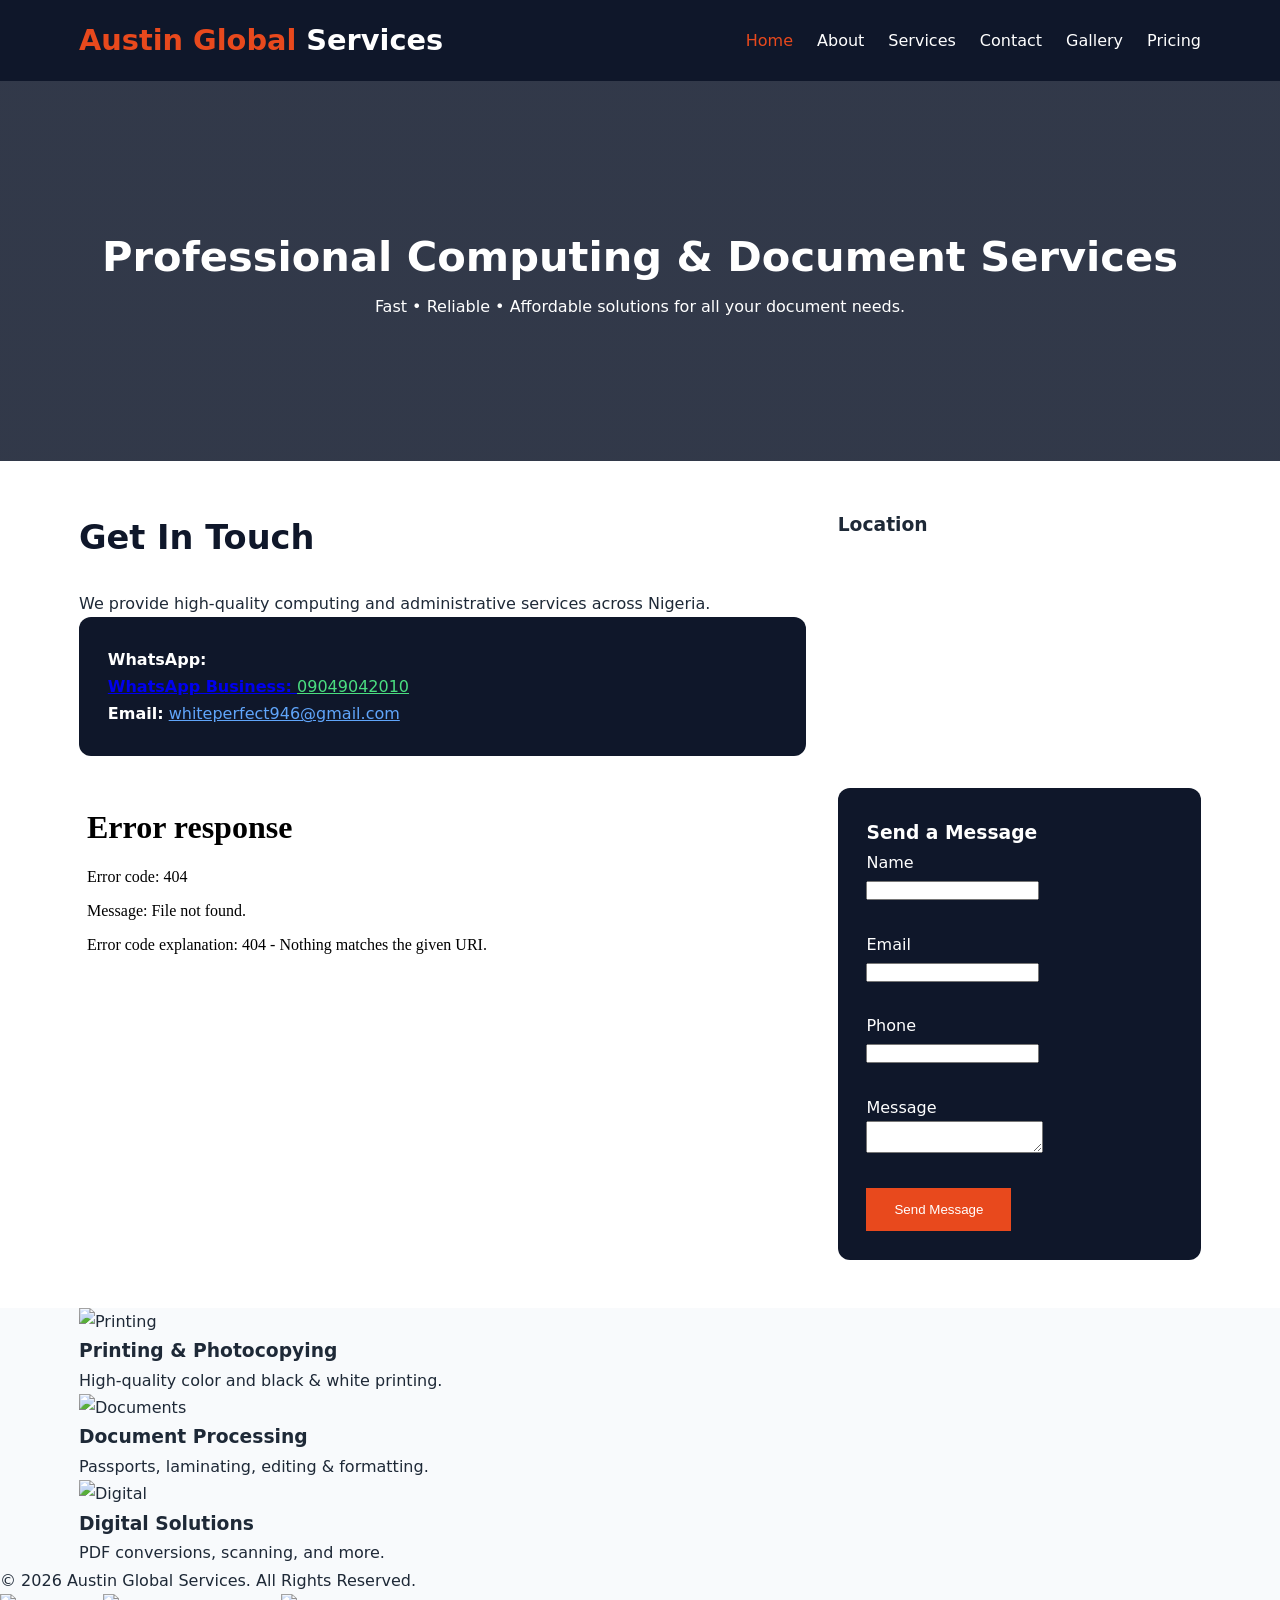
==== index.html @ f6e07473 "Update index.html" ====
<!DOCTYPE html>
<html lang="en">
<head>
  <meta charset="utf-8">
  <meta name="viewport" content="width=device-width, initial-scale=1.0">
<meta name="keywords" content="Printing, Photocopying, Computer Services, Typing, Lamination, Nigeria">
<link rel="icon" href="favicon.png">
<meta name="author" content="Austin Global Services">
  <meta name="description" content="Professional Computing and Document Services">
  <title>Austin Global Services | Welcome</title>
  <link rel="stylesheet" href="style.css">
</head>
<body>
  <header>
    <div class="container">
      <div id="branding">
        <h1><span class="highlight">Austin Global</span> Services</h1>
      </div>
      <nav>
        <ul>
          <li class="current"><a href="index.html">Home</a></li>
          <li><a href="about.html">About</a></li>
          <li><a href="services.html">Services</a></li>
<li><a href="contact.html">Contact</a></li>
<li><a href="gallery.html">Gallery</a></li>
<li><a href="pricing.html">Pricing</a></li>
        </ul>
      </nav>
    </div>
  </header>

  <section id="showcase">
    <div class="container">
      <h1>Professional Computing & Document Services</h1>
      <p>Fast • Reliable • Affordable solutions for all your document needs.</p>
    </div>
  </section>

  <section id="main">
    <div class="container">
      <article id="main-col">
        <h1 class="page-title">Get In Touch</h1>
        <p>We provide high-quality computing and administrative services across Nigeria.</p>

        <div class="dark">
          <p><strong>WhatsApp:</strong> <a href="https://wa.me/2349115643951" target="_blank" rel="noopener noreferrer"></p>
          <p><strong>WhatsApp Business:</strong> <a href="https://wa.me/2349049042010" style="color:#4ade80">09049042010</a></p>
          <p><strong>Email:</strong> <a href="mailto:whiteperfect946@gmail.com" style="color:#60a5fa">whiteperfect946@gmail.com</a></p>
        </div>
      </article>
<h3>Location</h3>

<iframe
src="YOUR_GOOGLE_MAPS_EMBED_LINK"
width="100%"
height="250"
style="border:0;"
loading="lazy"
allowfullscreen>
</iframe>

      <aside id="sidebar">
        <div class="dark">
          <h3>Send a Message</h3>
          <form id="contact-form">
    <label>Name</label><br>
    <input type="text" name="name" required><br><br>

    <label>Email</label><br>
    <input type="email" name="email" required><br><br>

    <label>Phone</label><br>
    <input type="tel" name="phone"><br><br>

    <label>Message</label><br>
    <textarea name="message" required></textarea><br><br>

    <button class="button_1" type="submit">Send Message</button>
</form>
        </div>
      </aside>
    </div>
  </section>

  <section id="boxes">
    <div class="container">
      <div class="box">
        <img src="https://picsum.photos/id/1015/600/400" alt="Printing">
        <h3>Printing & Photocopying</h3>
        <p>High-quality color and black & white printing.</p>
      </div>
      <div class="box">
        <img src="https://picsum.photos/id/201/600/400" alt="Documents">
        <h3>Document Processing</h3>
        <p>Passports, laminating, editing & formatting.</p>
      </div>
      <div class="box">
        <img src="https://picsum.photos/id/367/600/400" alt="Digital">
        <h3>Digital Solutions</h3>
        <p>PDF conversions, scanning, and more.</p>
      </div>
    </div>
  </section>

  <footer>
    <p>&copy; 2026 Austin Global Services. All Rights Reserved.</p>
  </footer>

  <div class="floating-social">
    <a href="https://wa.me/2349115643951" target="_blank" class="social-btn whatsapp" title="WhatsApp">
      <img src="https://upload.wikimedia.org/wikipedia/commons/6/6b/WhatsApp.svg" alt="WhatsApp">
    </a>
    <a href="https://wa.me/2349049042010" target="_blank" class="social-btn whatsapp" title="WhatsApp Business">
      <img src="https://upload.wikimedia.org/wikipedia/commons/6/6b/WhatsApp.svg" alt="WhatsApp Business">
    </a>
<img
src="https://picsum.photos/id/1015/600/400"
alt="Printing Services"
loading="lazy">
  </div>
<div class="floating-social">
    <!-- WhatsApp -->

    <!-- Facebook -->

    <!-- Instagram -->

    <!-- TikTok -->
</div>
  <script src="./js/script.js"></script>
</body>
</html>
---- style.css ----
:root {
  --primary: #1e40af;
  --accent: #e8491d;
  --dark: #0f172a;
  --light: #f8fafc;
}

* {
  margin: 0;
  padding: 0;
  box-sizing: border-box;
}

body {
  font-family: 'Segoe UI', system-ui, sans-serif;
  line-height: 1.7;
  color: #1e2937;
  background: var(--light);
}

.container {
  width: 90%;
  max-width: 1200px;
  margin: auto;
  padding: 0 15px;
}

/* Header */
header {
  background: var(--dark);
  color: #fff;
  padding: 1rem 0;
  position: sticky;
  top: 0;
  z-index: 100;
}

header .container {
  display: flex;
  justify-content: space-between;
  align-items: center;
  flex-wrap: wrap;
}

#branding h1 {
  font-size: 1.8rem;
}

.highlight { color: var(--accent); }

nav ul {
  display: flex;
  list-style: none;
  gap: 1.5rem;
  flex-wrap: wrap;
}

nav a {
  color: #fff;
  text-decoration: none;
  font-weight: 500;
}

nav a:hover,
nav .current a {
  color: var(--accent);
}

/* Showcase */
#showcase {
  min-height: 380px;
  background: linear-gradient(rgba(15,23,42,0.85), rgba(15,23,42,0.85)), 
              url('https://picsum.photos/id/1015/1920/1080') center/cover;
  color: #fff;
  display: flex;
  align-items: center;
  text-align: center;
  padding: 2rem 0;
}

#showcase h1 {
  font-size: 2.6rem;
}

/* Main Section */
#main {
  padding: 3rem 0;
  background: #fff;
}

#main .container {
  display: grid;
  grid-template-columns: 1fr;
  gap: 2rem;
}

@media (min-width: 768px) {
  #main .container {
    grid-template-columns: 2fr 1fr;
  }
}

.page-title {
  color: var(--dark);
  font-size: 2.1rem;
  margin-bottom: 1.5rem;
}

.dark {
  background: var(--dark);
  color: #fff;
  padding: 1.8rem;
  border-radius: 12px;
}

/* Service Grid */
.service-grid {
  display: grid;
  grid-template-columns: 1fr;
  gap: 1.5rem;
  margin-top: 2rem;
}

@media (min-width: 768px) {
  .service-grid {
    grid-template-columns: repeat(auto-fit, minmax(300px, 1fr));
  }
}

.service-card {
  background: white;
  border-radius: 12px;
  padding: 1.6rem;
  box-shadow: 0 5px 20px rgba(0,0,0,0.08);
  cursor: pointer;
  transition: all 0.3s;
}

.service-card:hover {
  transform: translateY(-8px);
  box-shadow: 0 15px 30px rgba(30,64,175,0.15);
}

/* Buttons */
.button_1 {
  background: var(--accent);
  color: #fff;
  padding: 14px 28px;
  border: none;
  border-radius
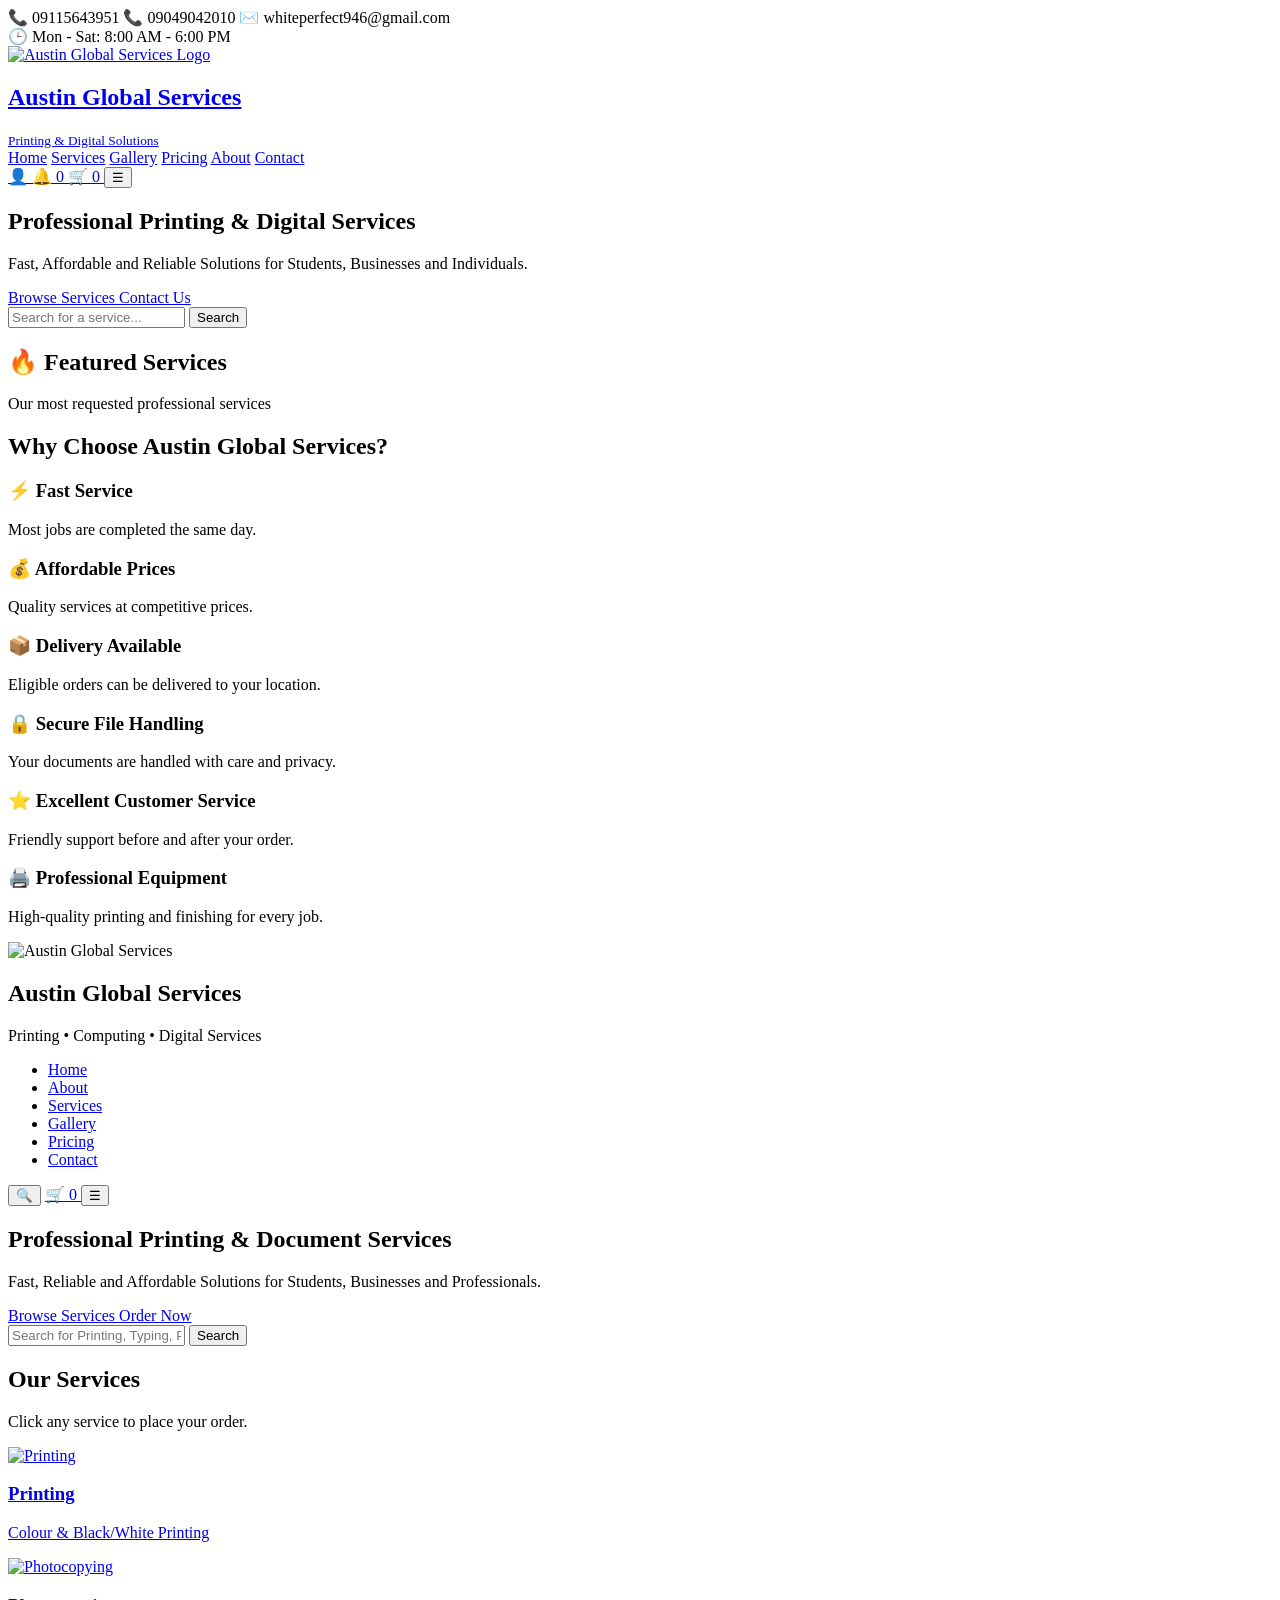
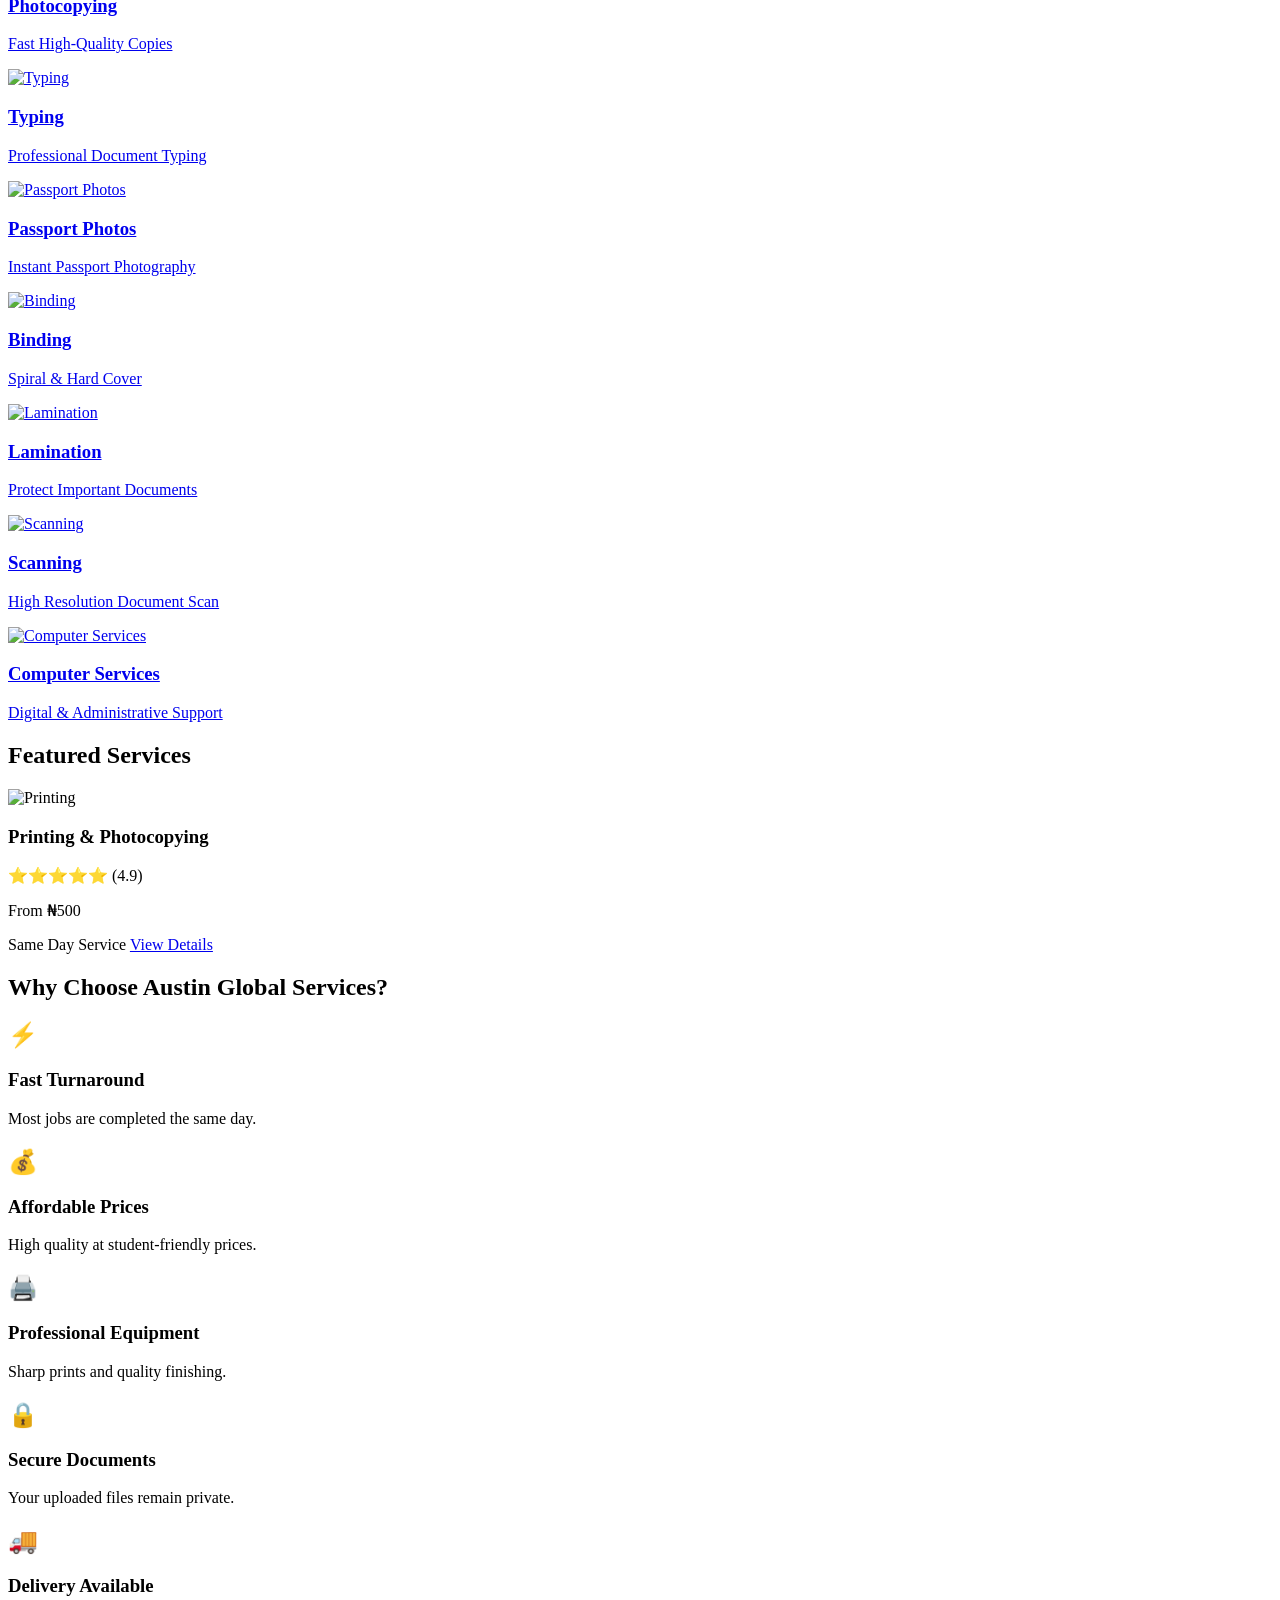
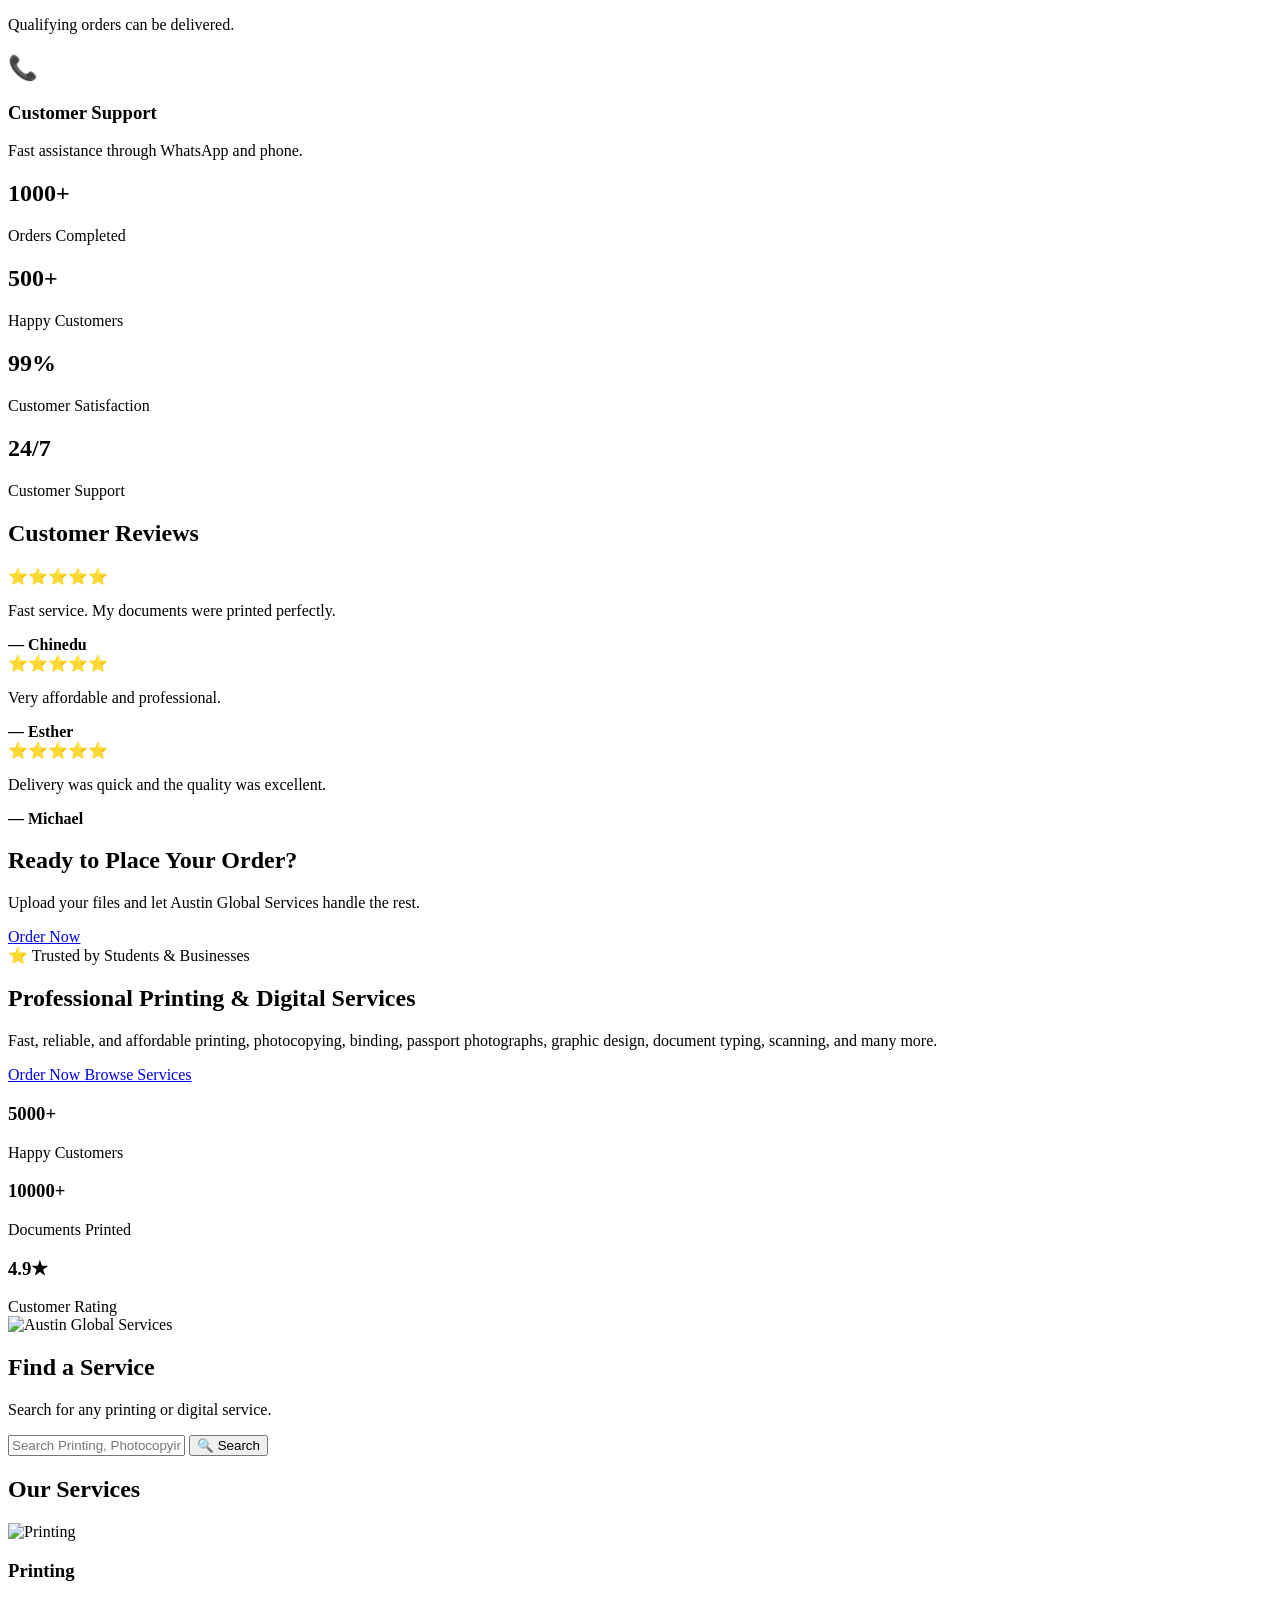
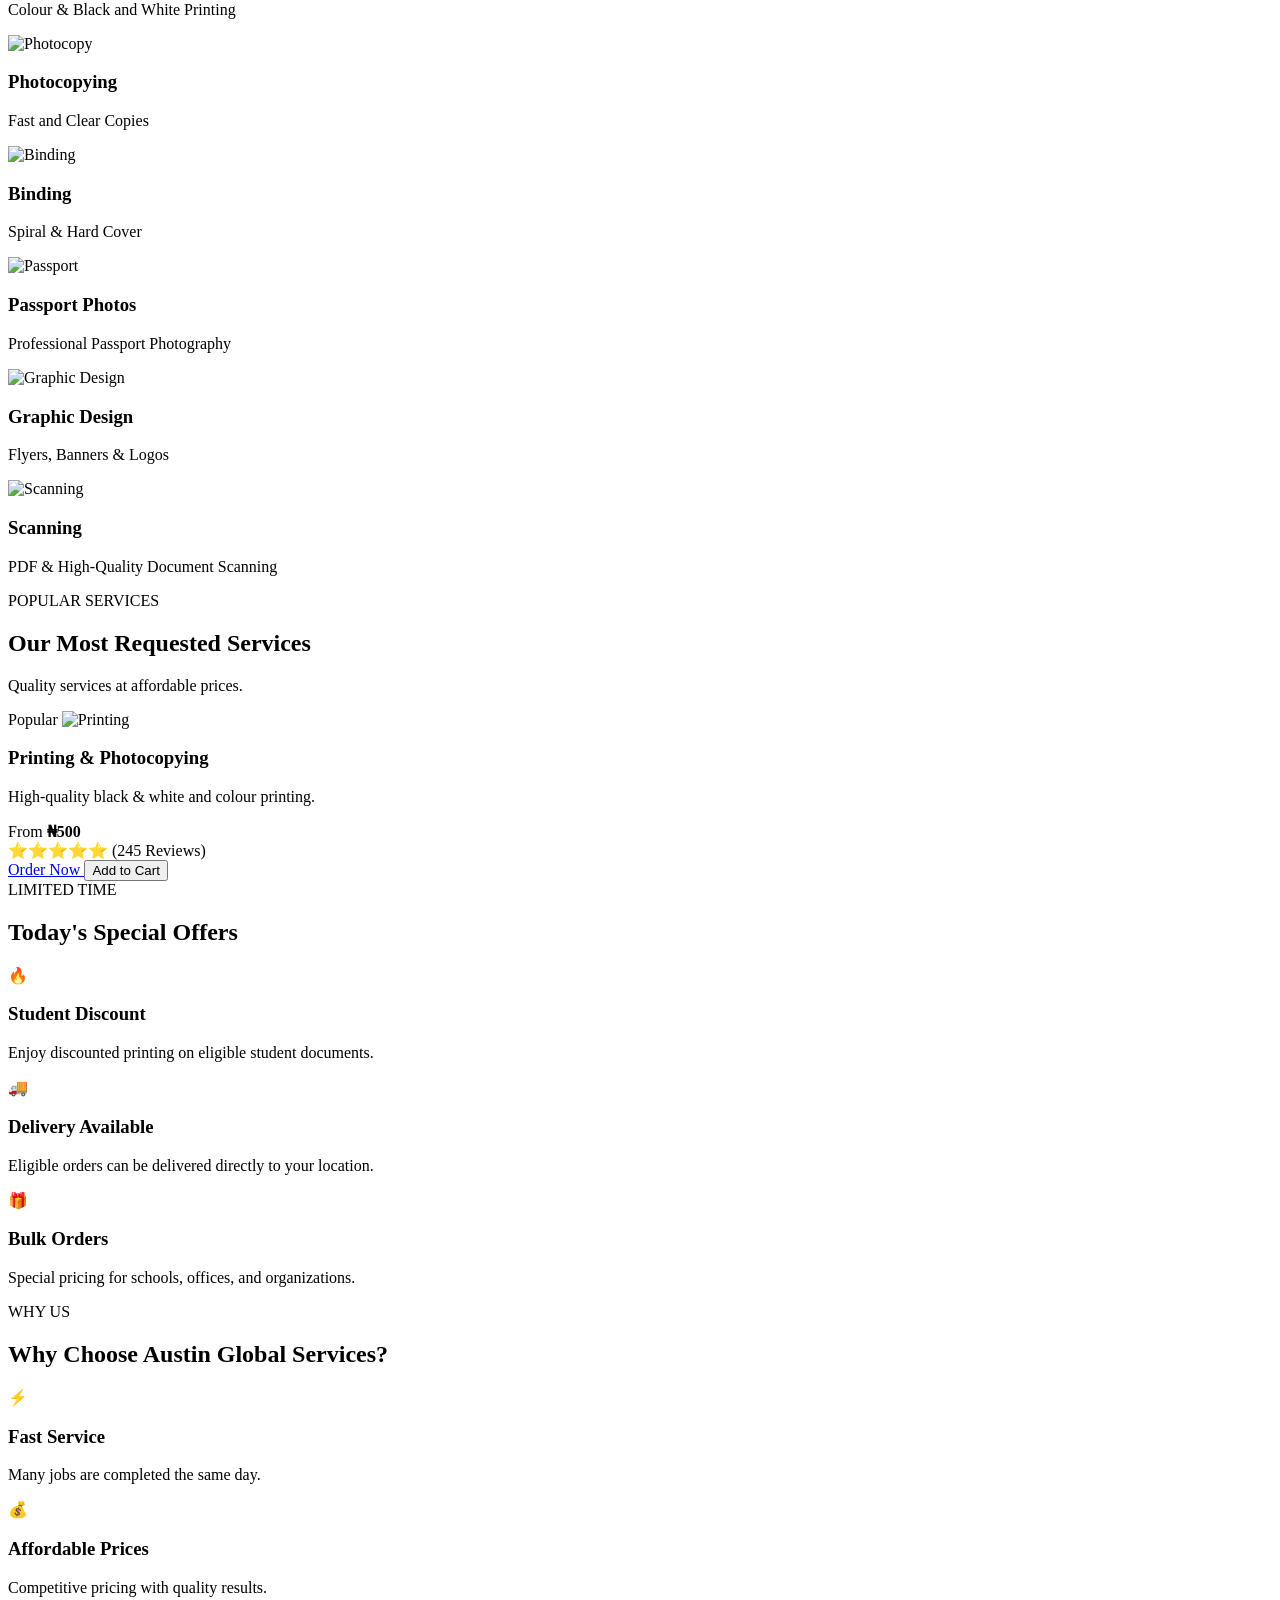
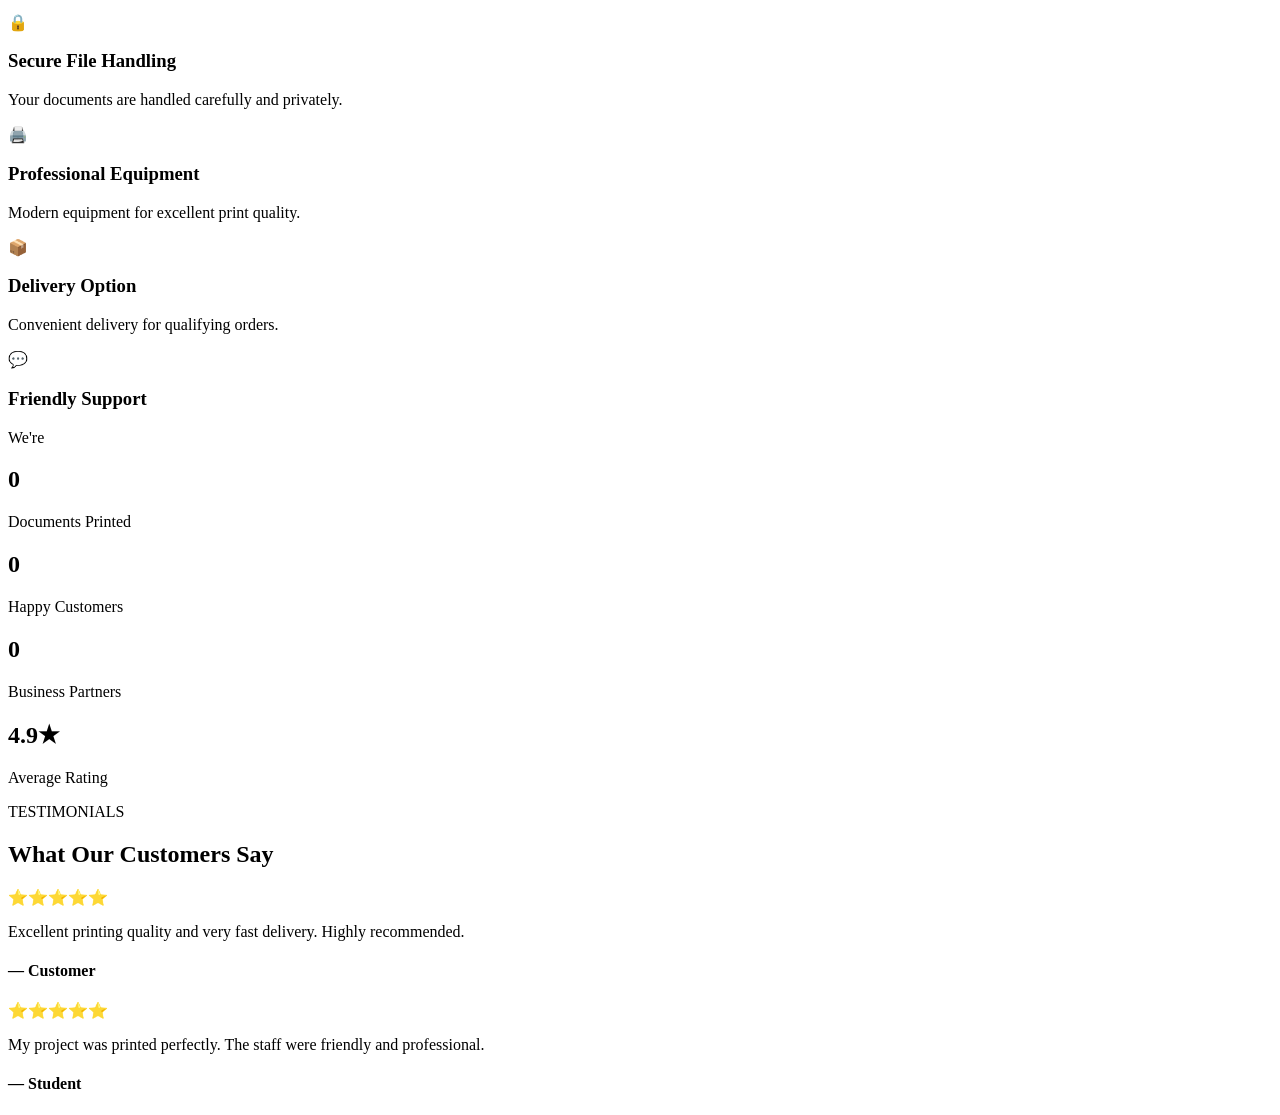
==== commit 4549b003: "Update index.html" ====
--- a/index.html
+++ b/index.html
@@ -1,132 +1,962 @@
 <!DOCTYPE html>
 <html lang="en">
 <head>
-  <meta charset="utf-8">
-  <meta name="viewport" content="width=device-width, initial-scale=1.0">
-<meta name="keywords" content="Printing, Photocopying, Computer Services, Typing, Lamination, Nigeria">
-<link rel="icon" href="favicon.png">
-<meta name="author" content="Austin Global Services">
-  <meta name="description" content="Professional Computing and Document Services">
-  <title>Austin Global Services | Welcome</title>
-  <link rel="stylesheet" href="style.css">
+    <meta charset="UTF-8">
+    <meta name="viewport" content="width=device-width, initial-scale=1.0">
+    <title>Austin Global Services</title>
+
+    <meta name="description"
+          content="Professional Printing, Photocopying, Typing, Passport Photos, Graphic Design and Digital Services.">
+
+    <link rel="stylesheet" href="css/style.css">
+    <link rel="stylesheet" href="css/home.css">
+    <link rel="stylesheet" href="css/responsive.css">
+
+    <link rel="icon" href="images/logo.png">
 </head>
 <body>
-  <header>
-    <div class="container">
-      <div id="branding">
-        <h1><span class="highlight">Austin Global</span> Services</h1>
-      </div>
-      <nav>
-        <ul>
-          <li class="current"><a href="index.html">Home</a></li>
-          <li><a href="about.html">About</a></li>
-          <li><a href="services.html">Services</a></li>
+    <!-- ================= TOP BAR ================= -->
+<div class="top-bar">
+    <div class="container">
+
+        <div class="top-left">
+            <span>📞 09115643951</span>
+            <span>📞 09049042010</span>
+            <span>✉️ whiteperfect946@gmail.com</span>
+        </div>
+
+        <div class="top-right">
+            <span>🕒 Mon - Sat: 8:00 AM - 6:00 PM</span>
+        </div>
+
+    </div>
+</div>
+<!-- ================= HEADER ================= -->
+<header class="header">
+
+    <div class="container">
+
+        <!-- Logo -->
+        <a href="index.html" class="logo">
+            <img src="images/logo.png" alt="Austin Global Services Logo">
+            <div class="logo-text">
+                <h2>Austin Global Services</h2>
+                <small>Printing & Digital Solutions</small>
+            </div>
+        </a>
+
+        <!-- Navigation -->
+        <nav class="navbar" id="navbar">
+
+            <a href="index.html" class="active">Home</a>
+
+            <a href="services.html">Services</a>
+
+            <a href="gallery.html">Gallery</a>
+
+            <a href="pricing.html">Pricing</a>
+
+            <a href="about.html">About</a>
+
+            <a href="contact.html">Contact</a>
+
+        </nav>
+
+        <!-- Right Icons -->
+        <div class="nav-icons">
+
+            <a href="login.html" title="Login">
+                👤
+            </a>
+
+            <a href="notifications.html" title="Notifications">
+                🔔
+                <span class="badge">0</span>
+            </a>
+
+            <a href="cart.html" title="Shopping Cart">
+                🛒
+                <span class="badge" id="cartCount">0</span>
+            </a>
+
+            <!-- Mobile Menu -->
+            <button class="menu-btn" id="menuBtn">
+                ☰
+            </button>
+
+        </div>
+
+    </div>
+
+</header>
+<section class="hero">
+
+<div class="hero-content">
+
+<h1>
+
+Professional Printing & Digital Services
+
+</h1>
+
+<p>
+
+Fast, Affordable and Reliable Solutions for Students, Businesses and Individuals.
+
+</p>
+
+<div class="hero-buttons">
+
+<a href="services.html" class="btn-primary">
+
+Browse Services
+
+</a>
+
+<a href="contact.html" class="btn-secondary">
+
+Contact Us
+
+</a>
+
+</div>
+
+</div>
+
+</section>
+<section class="home-search">
+
+<input
+type="text"
+id="homeSearch"
+placeholder="Search for a service...">
+
+<button>
+
+Search
+
+</button>
+
+</section>
+<section class="featured-services">
+
+<div class="container">
+
+<h2>🔥 Featured Services</h2>
+
+<p>
+Our most requested professional services
+</p>
+
+<div id="featuredServices" class="featured-grid">
+
+<!-- JavaScript will load service cards here -->
+
+</div>
+
+</div>
+
+</section>
+<section class="why-us">
+
+<div class="container">
+
+<h2>Why Choose Austin Global Services?</h2>
+
+<div class="why-grid">
+
+<div class="why-card">
+<h3>⚡ Fast Service</h3>
+<p>Most jobs are completed the same day.</p>
+</div>
+
+<div class="why-card">
+<h3>💰 Affordable Prices</h3>
+<p>Quality services at competitive prices.</p>
+</div>
+
+<div class="why-card">
+<h3>📦 Delivery Available</h3>
+<p>Eligible orders can be delivered to your location.</p>
+</div>
+
+<div class="why-card">
+<h3>🔒 Secure File Handling</h3>
+<p>Your documents are handled with care and privacy.</p>
+</div>
+
+<div class="why-card">
+<h3>⭐ Excellent Customer Service</h3>
+<p>Friendly support before and after your order.</p>
+</div>
+
+<div class="why-card">
+<h3>🖨️ Professional Equipment</h3>
+<p>High-quality printing and finishing for every job.</p>
+</div>
+
+</div>
+
+</div>
+
+</section>
+<div class="container header-container">
+
+<div class="logo">
+
+<img src="images/logo/logo.png" alt="Austin Global Services">
+
+<div>
+
+<h2>Austin Global Services</h2>
+
+<p>Printing • Computing • Digital Services</p>
+
+</div>
+
+</div>
+
+<nav id="navbar">
+
+<ul>
+
+<li><a href="index.html" class="active">Home</a></li>
+
+<li><a href="about.html">About</a></li>
+
+<li><a href="services.html">Services</a></li>
+
+<li><a href="gallery.html">Gallery</a></li>
+
+<li><a href="pricing.html">Pricing</a></li>
+
 <li><a href="contact.html">Contact</a></li>
-<li><a href="gallery.html">Gallery</a></li>
-<li><a href="pricing.html">Pricing</a></li>
-        </ul>
-      </nav>
+
+</ul>
+
+</nav>
+
+<div class="header-icons">
+
+<button class="search-btn">
+
+🔍
+
+</button>
+
+<a href="cart.html" class="cart-btn">
+
+🛒
+
+<span id="cartCount">0</span>
+
+</a>
+
+<button id="menuBtn">
+
+☰
+
+</button>
+
+</div>
+
+</div>
+
+</header>
+
+<!-- HERO -->
+
+<section class="hero">
+
+<div class="hero-overlay"></div>
+
+<div class="container hero-content">
+
+<h1>
+
+Professional Printing & Document Services
+
+</h1>
+
+<p>
+
+Fast, Reliable and Affordable Solutions for Students,
+
+Businesses and Professionals.
+
+</p>
+
+<div class="hero-buttons">
+
+<a href="services.html" class="btn-primary">
+
+Browse Services
+
+</a>
+
+<a href="contact.html" class="btn-secondary">
+
+Order Now
+
+</a>
+
+</div>
+
+<div class="search-box">
+
+<input
+
+type="text"
+
+placeholder="Search for Printing, Typing, Passport..."
+
+id="serviceSearch">
+
+<button>
+
+Search
+
+</button>
+
+</div>
+
+</div>
+
+</section>
+<section class="categories">
+
+    <div class="container">
+
+        <h2 class="section-title">Our Services</h2>
+
+        <p class="section-subtitle">
+            Click any service to place your order.
+        </p>
+
+        <div class="category-grid">
+
+            <a href="services.html#printing" class="category-card">
+                <img src="images/services/printing.jpg" alt="Printing">
+                <h3>Printing</h3>
+                <p>Colour & Black/White Printing</p>
+            </a>
+
+            <a href="services.html#photocopy" class="category-card">
+                <img src="images/services/photocopy.jpg" alt="Photocopying">
+                <h3>Photocopying</h3>
+                <p>Fast High-Quality Copies</p>
+            </a>
+
+            <a href="services.html#typing" class="category-card">
+                <img src="images/services/typing.jpg" alt="Typing">
+                <h3>Typing</h3>
+                <p>Professional Document Typing</p>
+            </a>
+
+            <a href="services.html#passport" class="category-card">
+                <img src="images/services/passport.jpg" alt="Passport Photos">
+                <h3>Passport Photos</h3>
+                <p>Instant Passport Photography</p>
+            </a>
+
+            <a href="services.html#binding" class="category-card">
+                <img src="images/services/binding.jpg" alt="Binding">
+                <h3>Binding</h3>
+                <p>Spiral & Hard Cover</p>
+            </a>
+
+            <a href="services.html#lamination" class="category-card">
+                <img src="images/services/lamination.jpg" alt="Lamination">
+                <h3>Lamination</h3>
+                <p>Protect Important Documents</p>
+            </a>
+
+            <a href="services.html#scanning" class="category-card">
+                <img src="images/services/scanning.jpg" alt="Scanning">
+                <h3>Scanning</h3>
+                <p>High Resolution Document Scan</p>
+            </a>
+
+            <a href="services.html#computer" class="category-card">
+                <img src="images/services/computer.jpg" alt="Computer Services">
+                <h3>Computer Services</h3>
+                <p>Digital & Administrative Support</p>
+            </a>
+
+        </div>
+
     </div>
+
+</section>
+<section class="featured-services">
+
+    <div class="container">
+
+        <h2 class="section-title">
+            Featured Services
+        </h2>
+
+        <div class="featured-grid">
+
+            <div class="featured-card">
+
+                <img src="images/services/printing.jpg" alt="Printing">
+
+                <div class="featured-info">
+
+                    <h3>Printing & Photocopying</h3>
+
+                    <div class="rating">
+                        ⭐⭐⭐⭐⭐ (4.9)
+                    </div>
+
+                    <p class="price">
+                        From ₦500
+                    </p>
+
+                    <span class="badge">
+                        Same Day Service
+                    </span>
+
+                    <a href="services.html"
+                       class="view-btn">
+                       View Details
+                    </a>
+
+                </div>
+
+            </div>
+
+        </div>
+
+    </div>
+
+</section>
+<section class="why-us">
+
+<div class="container">
+
+<h2 class="section-title">Why Choose Austin Global Services?</h2>
+
+<div class="why-grid">
+
+<div class="why-card">
+<h1>⚡</h1>
+<h3>Fast Turnaround</h3>
+<p>Most jobs are completed the same day.</p>
+</div>
+
+<div class="why-card">
+<h1>💰</h1>
+<h3>Affordable Prices</h3>
+<p>High quality at student-friendly prices.</p>
+</div>
+
+<div class="why-card">
+<h1>🖨️</h1>
+<h3>Professional Equipment</h3>
+<p>Sharp prints and quality finishing.</p>
+</div>
+
+<div class="why-card">
+<h1>🔒</h1>
+<h3>Secure Documents</h3>
+<p>Your uploaded files remain private.</p>
+</div>
+
+<div class="why-card">
+<h1>🚚</h1>
+<h3>Delivery Available</h3>
+<p>Qualifying orders can be delivered.</p>
+</div>
+
+<div class="why-card">
+<h1>📞</h1>
+<h3>Customer Support</h3>
+<p>Fast assistance through WhatsApp and phone.</p>
+</div>
+
+</div>
+
+</div>
+
+</section>
+<section class="stats">
+
+<div class="container">
+
+<div class="stat-box">
+<h1>1000+</h1>
+<p>Orders Completed</p>
+</div>
+
+<div class="stat-box">
+<h1>500+</h1>
+<p>Happy Customers</p>
+</div>
+
+<div class="stat-box">
+<h1>99%</h1>
+<p>Customer Satisfaction</p>
+</div>
+
+<div class="stat-box">
+<h1>24/7</h1>
+<p>Customer Support</p>
+</div>
+
+</div>
+
+</section>
+<section class="reviews">
+
+<div class="container">
+
+<h2>Customer Reviews</h2>
+
+<div class="review-grid">
+
+<div class="review-card">
+
+⭐⭐⭐⭐⭐
+
+<p>
+Fast service. My documents were printed perfectly.
+</p>
+
+<strong>— Chinedu</strong>
+
+</div>
+
+<div class="review-card">
+
+⭐⭐⭐⭐⭐
+
+<p>
+Very affordable and professional.
+</p>
+
+<strong>— Esther</strong>
+
+</div>
+
+<div class="review-card">
+
+⭐⭐⭐⭐⭐
+
+<p>
+Delivery was quick and the quality was excellent.
+</p>
+
+<strong>— Michael</strong>
+
+</div>
+
+</div>
+
+</div>
+
+</section>
+<section class="cta">
+
+<div class="container">
+
+<h2>
+
+Ready to Place Your Order?
+
+</h2>
+
+<p>
+
+Upload your files and let Austin Global Services handle the rest.
+
+</p>
+
+<a href="services.html" class="button_1">
+
+Order Now
+
+</a>
+
+</div>
+
+</section>
   </header>
-
-  <section id="showcase">
-    <div class="container">
-      <h1>Professional Computing & Document Services</h1>
-      <p>Fast • Reliable • Affordable solutions for all your document needs.</p>
+<!-- ================= HERO SECTION ================= -->
+<section class="hero">
+
+    <div class="hero-overlay"></div>
+
+    <div class="container hero-container">
+
+        <div class="hero-content">
+
+            <span class="hero-badge">
+                ⭐ Trusted by Students & Businesses
+            </span>
+
+            <h1>
+                Professional Printing & Digital Services
+            </h1>
+
+            <p>
+                Fast, reliable, and affordable printing, photocopying,
+                binding, passport photographs, graphic design,
+                document typing, scanning, and many more.
+            </p>
+
+            <div class="hero-buttons">
+
+                <a href="services.html" class="btn-primary">
+                    Order Now
+                </a>
+
+                <a href="services.html" class="btn-secondary">
+                    Browse Services
+                </a>
+
+            </div>
+
+            <div class="hero-info">
+
+                <div class="info-box">
+                    <h3>5000+</h3>
+                    <span>Happy Customers</span>
+                </div>
+
+                <div class="info-box">
+                    <h3>10000+</h3>
+                    <span>Documents Printed</span>
+                </div>
+
+                <div class="info-box">
+                    <h3>4.9★</h3>
+                    <span>Customer Rating</span>
+                </div>
+
+            </div>
+
+        </div>
+
+        <div class="hero-image">
+
+            <img src="images/hero.png"
+                 alt="Austin Global Services">
+
+        </div>
+
     </div>
-  </section>
-
-  <section id="main">
-    <div class="container">
-      <article id="main-col">
-        <h1 class="page-title">Get In Touch</h1>
-        <p>We provide high-quality computing and administrative services across Nigeria.</p>
-
-        <div class="dark">
-          <p><strong>WhatsApp:</strong> <a href="https://wa.me/2349115643951" target="_blank" rel="noopener noreferrer"></p>
-          <p><strong>WhatsApp Business:</strong> <a href="https://wa.me/2349049042010" style="color:#4ade80">09049042010</a></p>
-          <p><strong>Email:</strong> <a href="mailto:whiteperfect946@gmail.com" style="color:#60a5fa">whiteperfect946@gmail.com</a></p>
-        </div>
-      </article>
-<h3>Location</h3>
-
-<iframe
-src="YOUR_GOOGLE_MAPS_EMBED_LINK"
-width="100%"
-height="250"
-style="border:0;"
-loading="lazy"
-allowfullscreen>
-</iframe>
-
-      <aside id="sidebar">
-        <div class="dark">
-          <h3>Send a Message</h3>
-          <form id="contact-form">
-    <label>Name</label><br>
-    <input type="text" name="name" required><br><br>
-
-    <label>Email</label><br>
-    <input type="email" name="email" required><br><br>
-
-    <label>Phone</label><br>
-    <input type="tel" name="phone"><br><br>
-
-    <label>Message</label><br>
-    <textarea name="message" required></textarea><br><br>
-
-    <button class="button_1" type="submit">Send Message</button>
-</form>
-        </div>
-      </aside>
+
+</section>
+<!-- ================= SEARCH SECTION ================= -->
+<section class="search-section">
+
+    <div class="container">
+
+        <h2>Find a Service</h2>
+
+        <p>
+            Search for any printing or digital service.
+        </p>
+
+        <div class="search-box">
+
+            <input
+                type="text"
+                id="serviceSearch"
+                placeholder="Search Printing, Photocopying, Binding..."
+            >
+
+            <button id="searchBtn">
+                🔍 Search
+            </button>
+
+        </div>
+
     </div>
-  </section>
-
-  <section id="boxes">
-    <div class="container">
-      <div class="box">
-        <img src="https://picsum.photos/id/1015/600/400" alt="Printing">
-        <h3>Printing & Photocopying</h3>
-        <p>High-quality color and black & white printing.</p>
-      </div>
-      <div class="box">
-        <img src="https://picsum.photos/id/201/600/400" alt="Documents">
-        <h3>Document Processing</h3>
-        <p>Passports, laminating, editing & formatting.</p>
-      </div>
-      <div class="box">
-        <img src="https://picsum.photos/id/367/600/400" alt="Digital">
-        <h3>Digital Solutions</h3>
-        <p>PDF conversions, scanning, and more.</p>
-      </div>
+
+</section>
+
+<!-- ================= SERVICE CATEGORIES ================= -->
+
+<section class="categories">
+
+    <div class="container">
+
+        <h2>Our Services</h2>
+
+        <div class="category-grid">
+
+            <div class="category-card">
+                <img src="images/printing.png" alt="Printing">
+                <h3>Printing</h3>
+                <p>Colour & Black and White Printing</p>
+            </div>
+
+            <div class="category-card">
+                <img src="images/photocopy.png" alt="Photocopy">
+                <h3>Photocopying</h3>
+                <p>Fast and Clear Copies</p>
+            </div>
+
+            <div class="category-card">
+                <img src="images/binding.png" alt="Binding">
+                <h3>Binding</h3>
+                <p>Spiral & Hard Cover</p>
+            </div>
+
+            <div class="category-card">
+                <img src="images/passport.png" alt="Passport">
+                <h3>Passport Photos</h3>
+                <p>Professional Passport Photography</p>
+            </div>
+
+            <div class="category-card">
+                <img src="images/design.png" alt="Graphic Design">
+                <h3>Graphic Design</h3>
+                <p>Flyers, Banners & Logos</p>
+            </div>
+
+            <div class="category-card">
+                <img src="images/scanner.png" alt="Scanning">
+                <h3>Scanning</h3>
+                <p>PDF & High-Quality Document Scanning</p>
+            </div>
+
+        </div>
+
     </div>
-  </section>
-
-  <footer>
-    <p>&copy; 2026 Austin Global Services. All Rights Reserved.</p>
-  </footer>
-
-  <div class="floating-social">
-    <a href="https://wa.me/2349115643951" target="_blank" class="social-btn whatsapp" title="WhatsApp">
-      <img src="https://upload.wikimedia.org/wikipedia/commons/6/6b/WhatsApp.svg" alt="WhatsApp">
-    </a>
-    <a href="https://wa.me/2349049042010" target="_blank" class="social-btn whatsapp" title="WhatsApp Business">
-      <img src="https://upload.wikimedia.org/wikipedia/commons/6/6b/WhatsApp.svg" alt="WhatsApp Business">
-    </a>
-<img
-src="https://picsum.photos/id/1015/600/400"
-alt="Printing Services"
-loading="lazy">
-  </div>
-<div class="floating-social">
-    <!-- WhatsApp -->
-
-    <!-- Facebook -->
-
-    <!-- Instagram -->
-
-    <!-- TikTok -->
-</div>
-  <script src="./js/script.js"></script>
-</body>
-</html>+
+</section>
+<!-- ================= FEATURED SERVICES ================= -->
+
+<section class="featured-services">
+
+    <div class="container">
+
+        <div class="section-title">
+
+            <span>POPULAR SERVICES</span>
+
+            <h2>Our Most Requested Services</h2>
+
+            <p>
+                Quality services at affordable prices.
+            </p>
+
+        </div>
+
+        <div class="featured-grid">
+
+            <div class="service-card">
+
+                <span class="service-badge">Popular</span>
+
+                <img src="images/printing.jpg"
+                     alt="Printing">
+
+                <h3>Printing & Photocopying</h3>
+
+                <p>
+                    High-quality black & white and colour printing.
+                </p>
+
+                <div class="price">
+                    From <strong>₦500</strong>
+                </div>
+
+                <div class="rating">
+                    ⭐⭐⭐⭐⭐
+                    <span>(245 Reviews)</span>
+                </div>
+
+                <div class="service-buttons">
+
+                    <a href="services.html"
+                       class="btn-primary">
+                        Order Now
+                    </a>
+
+                    <button class="btn-outline">
+                        Add to Cart
+                    </button>
+
+                </div>
+
+            </div>
+
+            <!-- Repeat similar cards for Binding, Passport Photos, Graphic Design, Scanning, etc. -->
+
+        </div>
+
+    </div>
+
+</section>
+<!-- ================= SPECIAL OFFERS ================= -->
+
+<section class="offers">
+
+    <div class="container">
+
+        <div class="section-title">
+
+            <span>LIMITED TIME</span>
+
+            <h2>Today's Special Offers</h2>
+
+        </div>
+
+        <div class="offer-grid">
+
+            <div class="offer-card">
+                <div class="offer-icon">🔥</div>
+                <h3>Student Discount</h3>
+                <p>Enjoy discounted printing on eligible student documents.</p>
+            </div>
+
+            <div class="offer-card">
+                <div class="offer-icon">🚚</div>
+                <h3>Delivery Available</h3>
+                <p>Eligible orders can be delivered directly to your location.</p>
+            </div>
+
+            <div class="offer-card">
+                <div class="offer-icon">🎁</div>
+                <h3>Bulk Orders</h3>
+                <p>Special pricing for schools, offices, and organizations.</p>
+            </div>
+
+        </div>
+
+    </div>
+
+</section>
+
+<!-- ================= WHY CHOOSE US ================= -->
+
+<section class="why-us">
+
+    <div class="container">
+
+        <div class="section-title">
+
+            <span>WHY US</span>
+
+            <h2>Why Choose Austin Global Services?</h2>
+
+        </div>
+
+        <div class="why-grid">
+
+            <div class="why-card">
+                <div class="why-icon">⚡</div>
+                <h3>Fast Service</h3>
+                <p>Many jobs are completed the same day.</p>
+            </div>
+
+            <div class="why-card">
+                <div class="why-icon">💰</div>
+                <h3>Affordable Prices</h3>
+                <p>Competitive pricing with quality results.</p>
+            </div>
+
+            <div class="why-card">
+                <div class="why-icon">🔒</div>
+                <h3>Secure File Handling</h3>
+                <p>Your documents are handled carefully and privately.</p>
+            </div>
+
+            <div class="why-card">
+                <div class="why-icon">🖨️</div>
+                <h3>Professional Equipment</h3>
+                <p>Modern equipment for excellent print quality.</p>
+            </div>
+
+            <div class="why-card">
+                <div class="why-icon">📦</div>
+                <h3>Delivery Option</h3>
+                <p>Convenient delivery for qualifying orders.</p>
+            </div>
+
+            <div class="why-card">
+                <div class="why-icon">💬</div>
+                <h3>Friendly Support</h3>
+                <p>We're
+                <!-- ================= BUSINESS STATISTICS ================= -->
+
+<section class="statistics">
+
+    <div class="container">
+
+        <div class="stats-grid">
+
+            <div class="stat-card">
+                <h2 class="counter" data-target="10000">0</h2>
+                <p>Documents Printed</p>
+            </div>
+
+            <div class="stat-card">
+                <h2 class="counter" data-target="5000">0</h2>
+                <p>Happy Customers</p>
+            </div>
+
+            <div class="stat-card">
+                <h2 class="counter" data-target="250">0</h2>
+                <p>Business Partners</p>
+            </div>
+
+            <div class="stat-card">
+                <h2>4.9★</h2>
+                <p>Average Rating</p>
+            </div>
+
+        </div>
+
+    </div>
+
+</section>
+
+<!-- ================= TESTIMONIALS ================= -->
+
+<section class="testimonials">
+
+    <div class="container">
+
+        <div class="section-title">
+
+            <span>TESTIMONIALS</span>
+
+            <h2>What Our Customers Say</h2>
+
+        </div>
+
+        <div class="testimonial-grid">
+
+            <div class="testimonial-card">
+
+                <div class="stars">⭐⭐⭐⭐⭐</div>
+
+                <p>
+                    Excellent printing quality and very fast delivery.
+                    Highly recommended.
+                </p>
+
+                <h4>— Customer</h4>
+
+            </div>
+
+            <div class="testimonial-card">
+
+                <div class="stars">⭐⭐⭐⭐⭐</div>
+
+                <p>
+                    My project was printed perfectly.
+                    The staff were friendly and professional.
+                </p>
+
+                <h4>— Student</h4>
+
+            </div>
+
+            <div class="testi
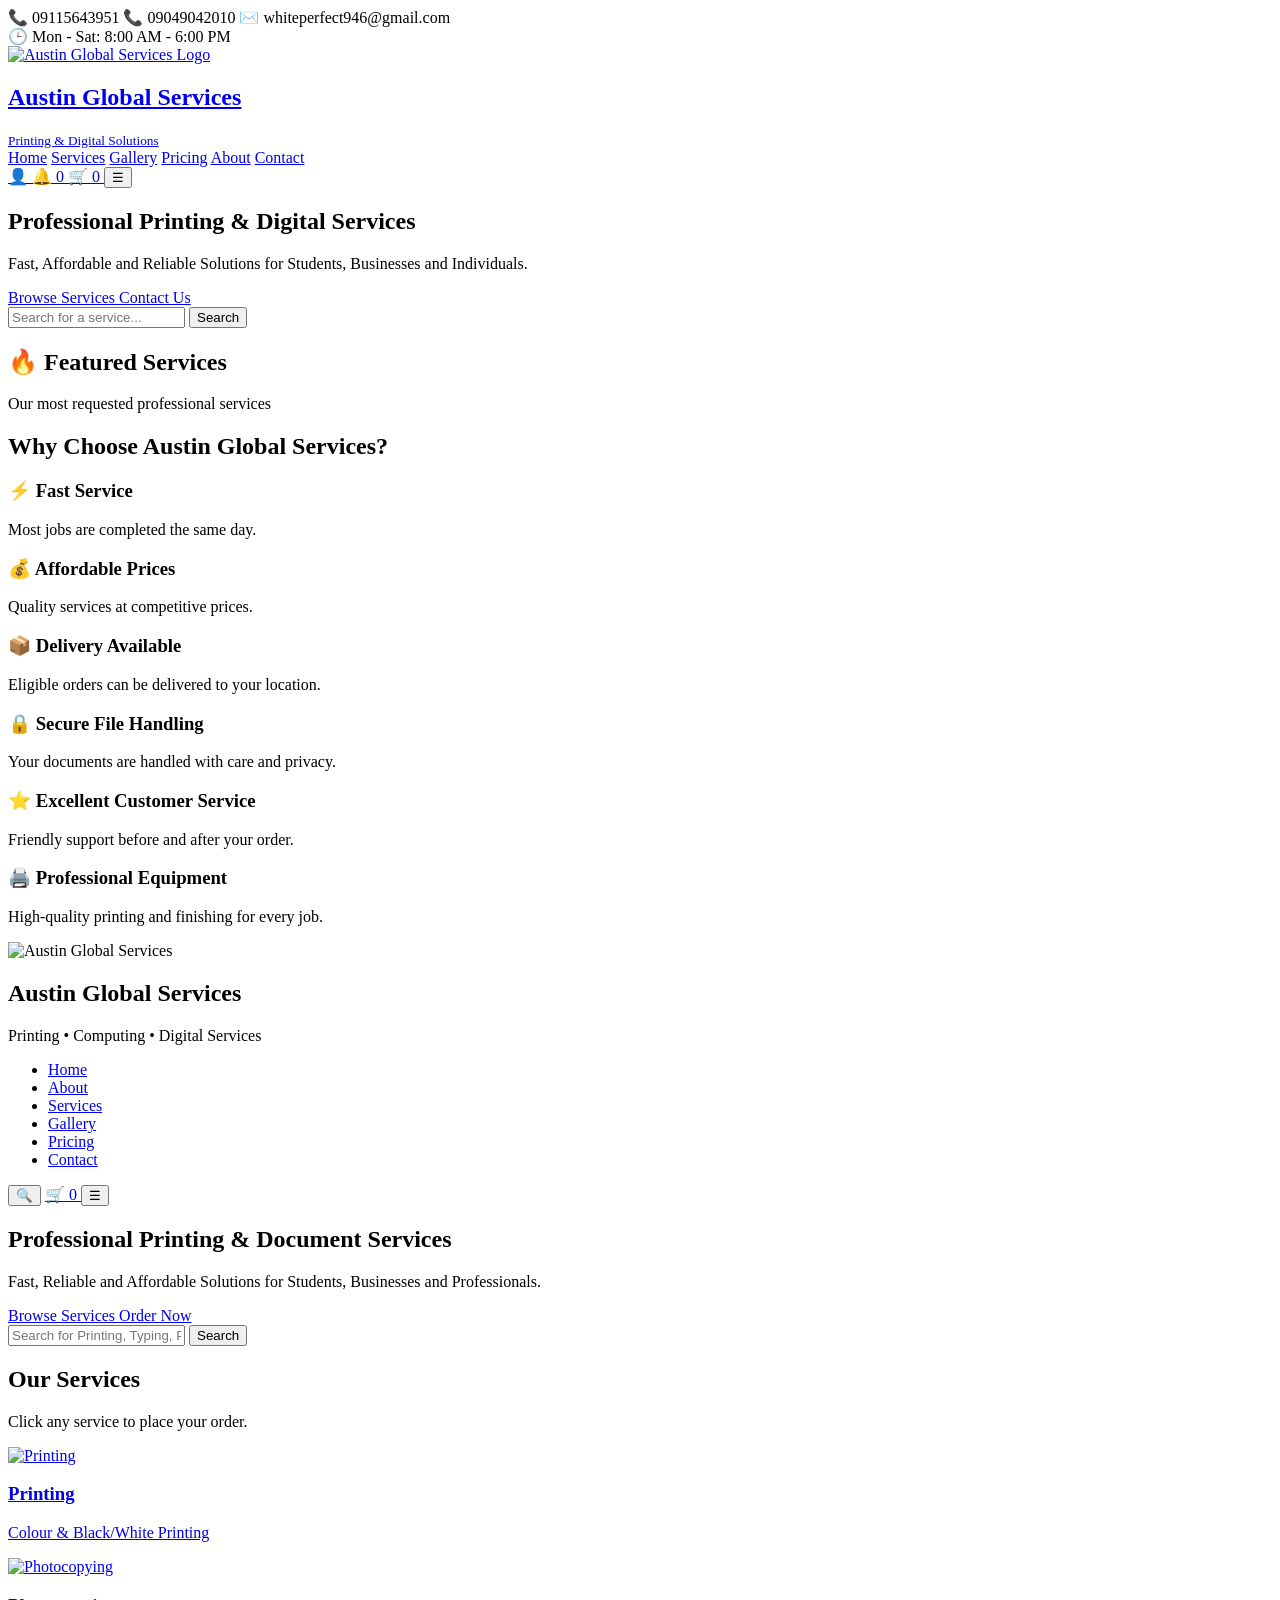
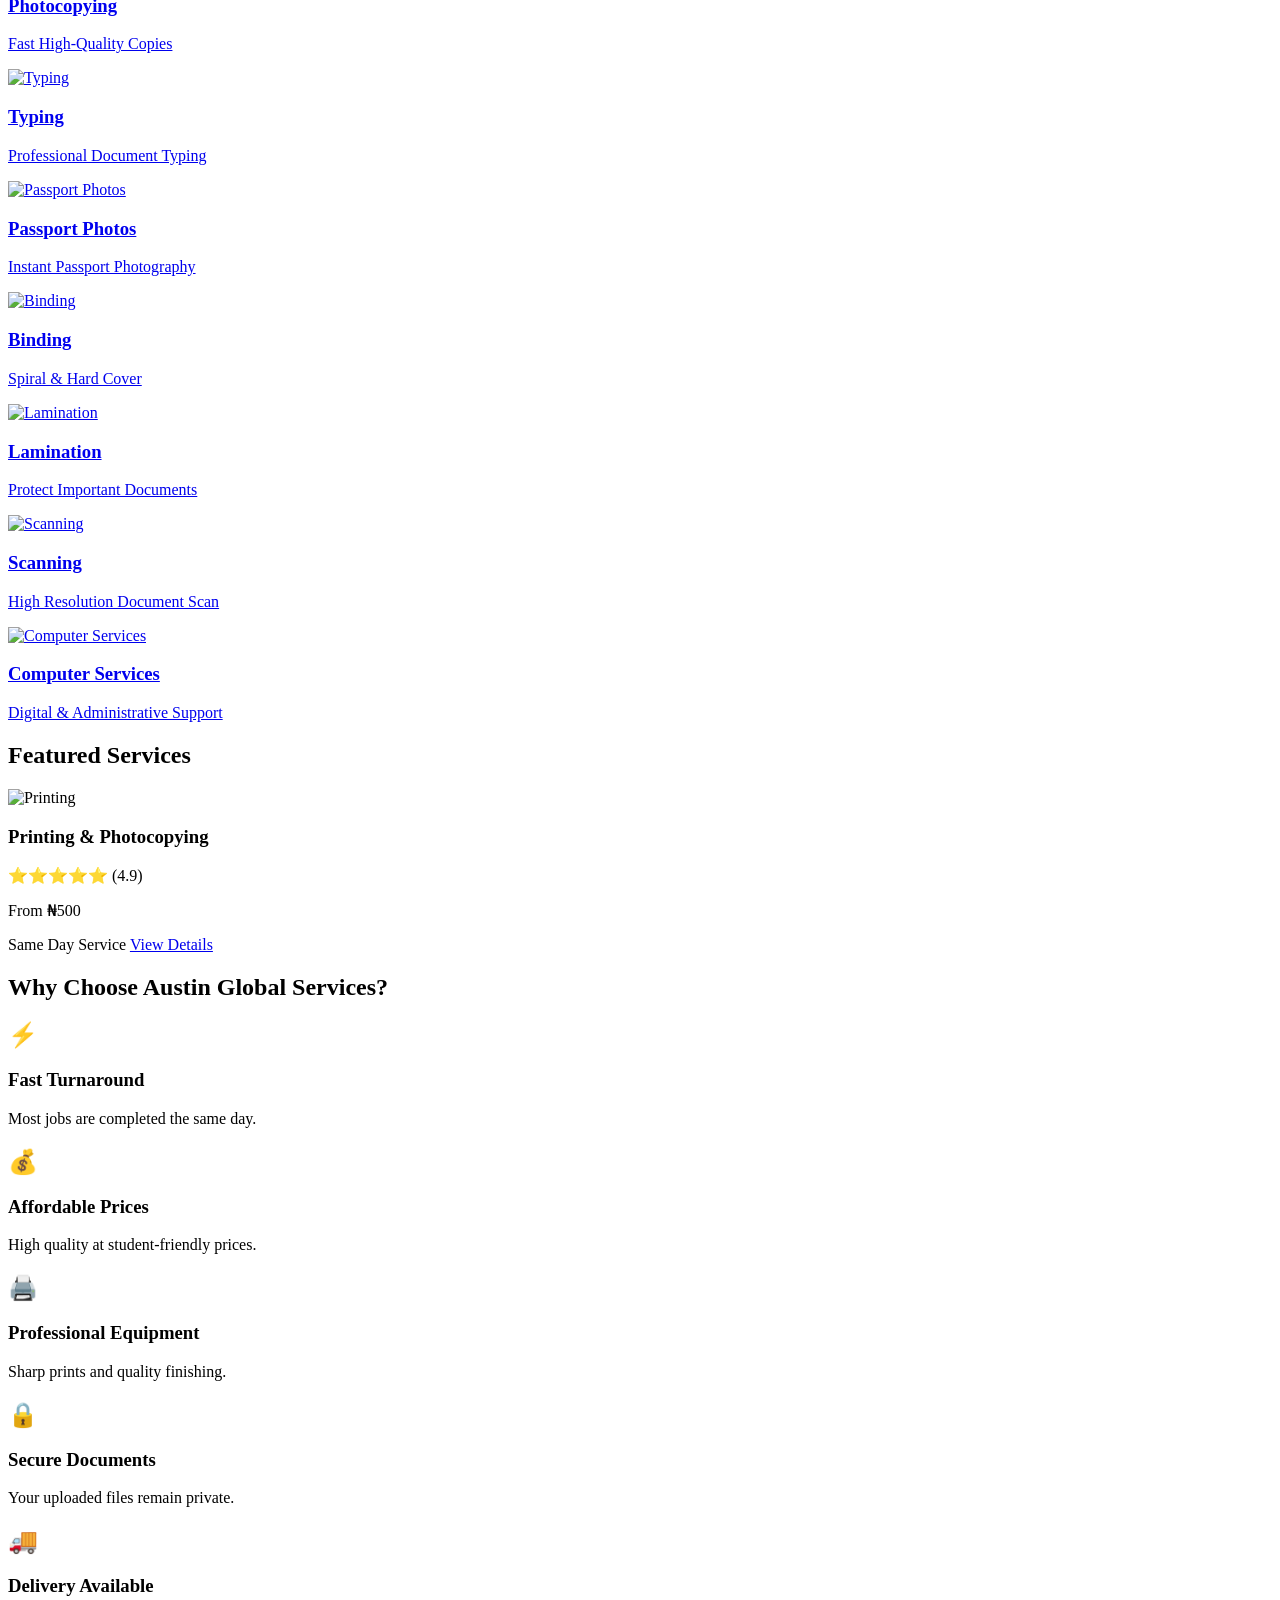
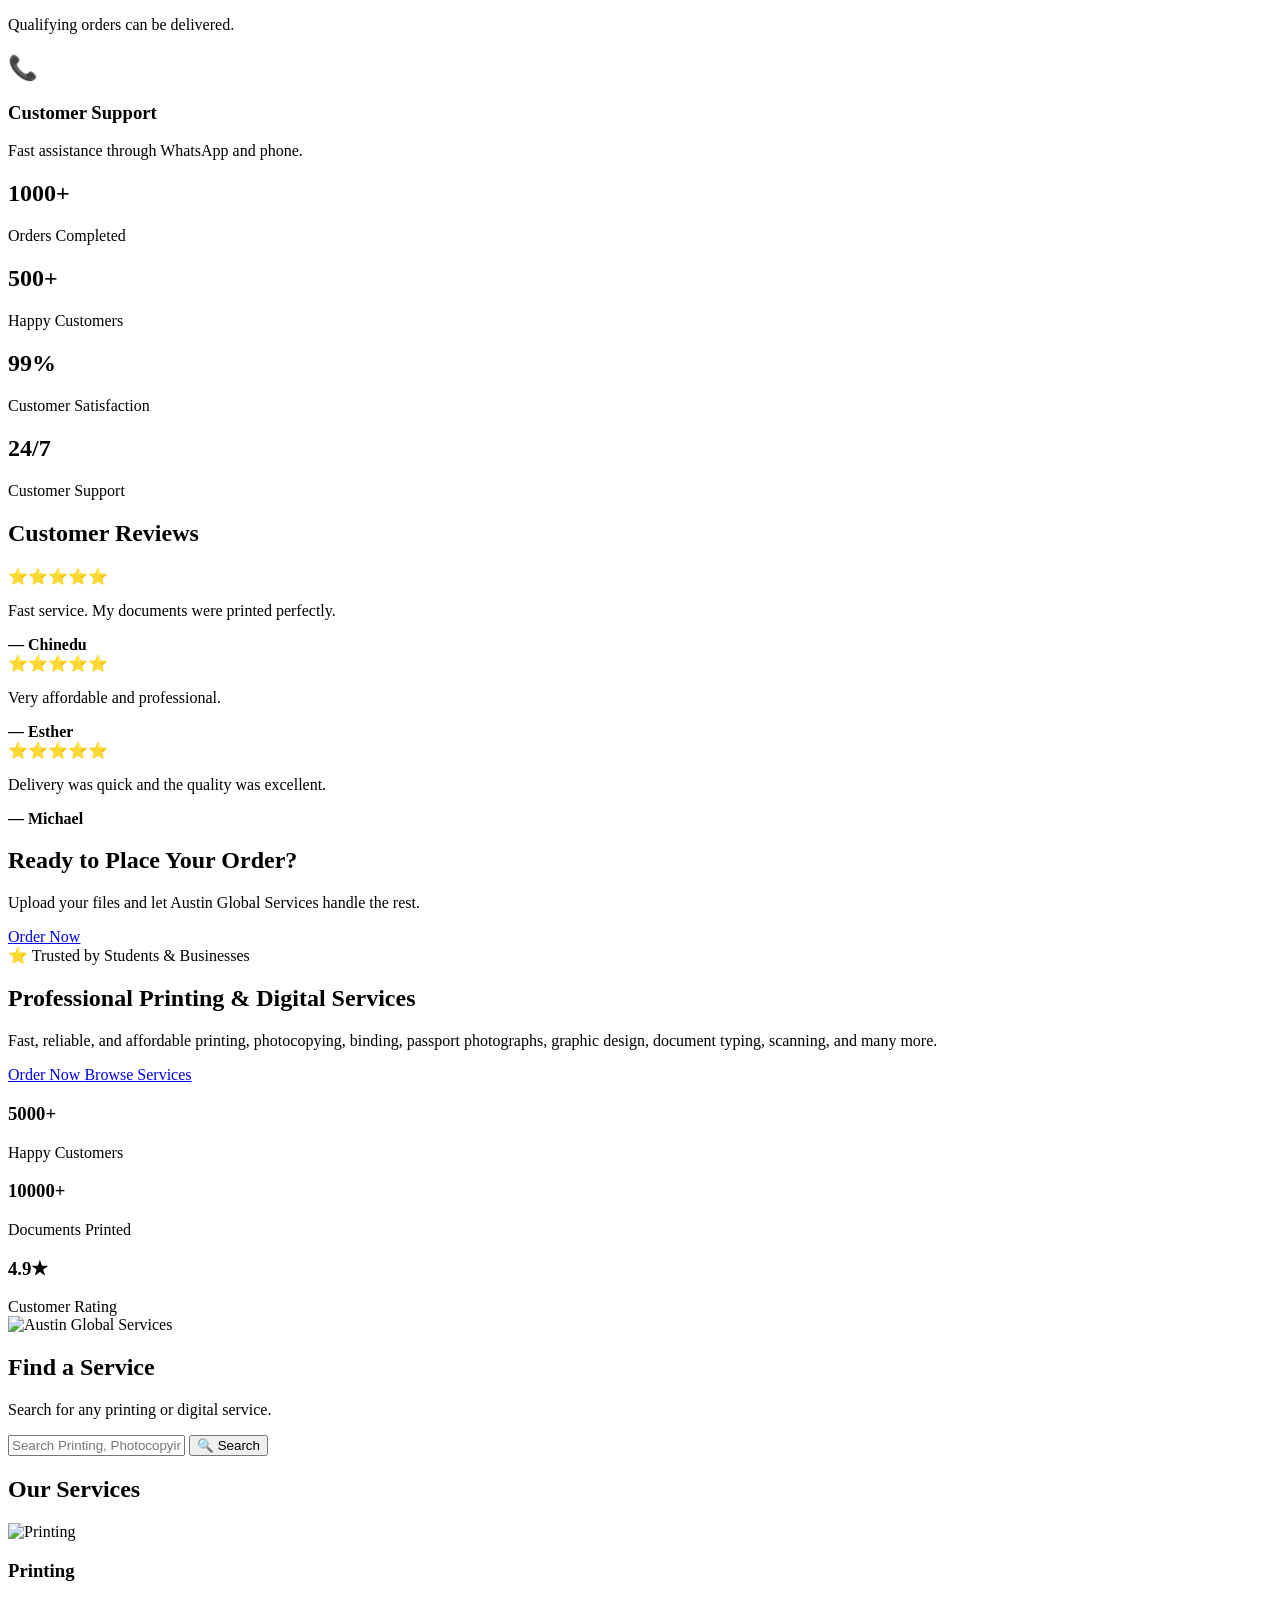
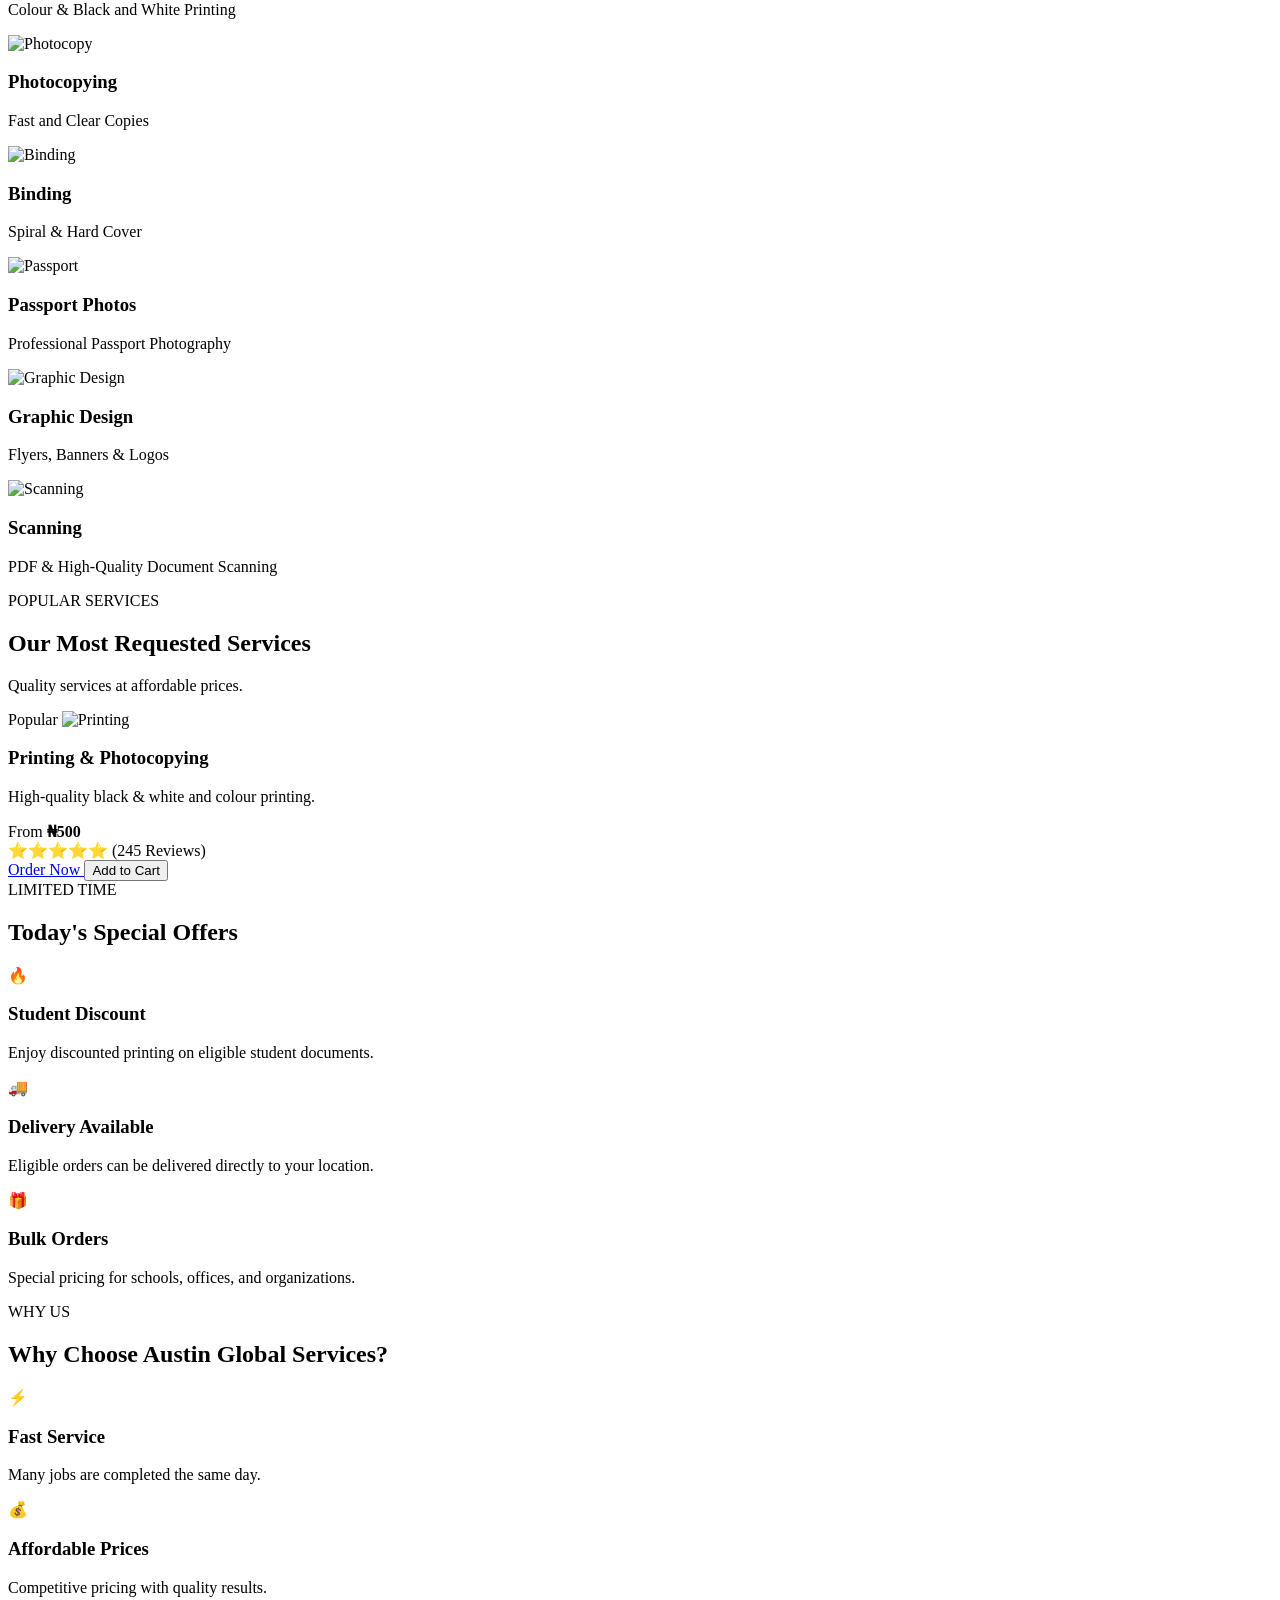
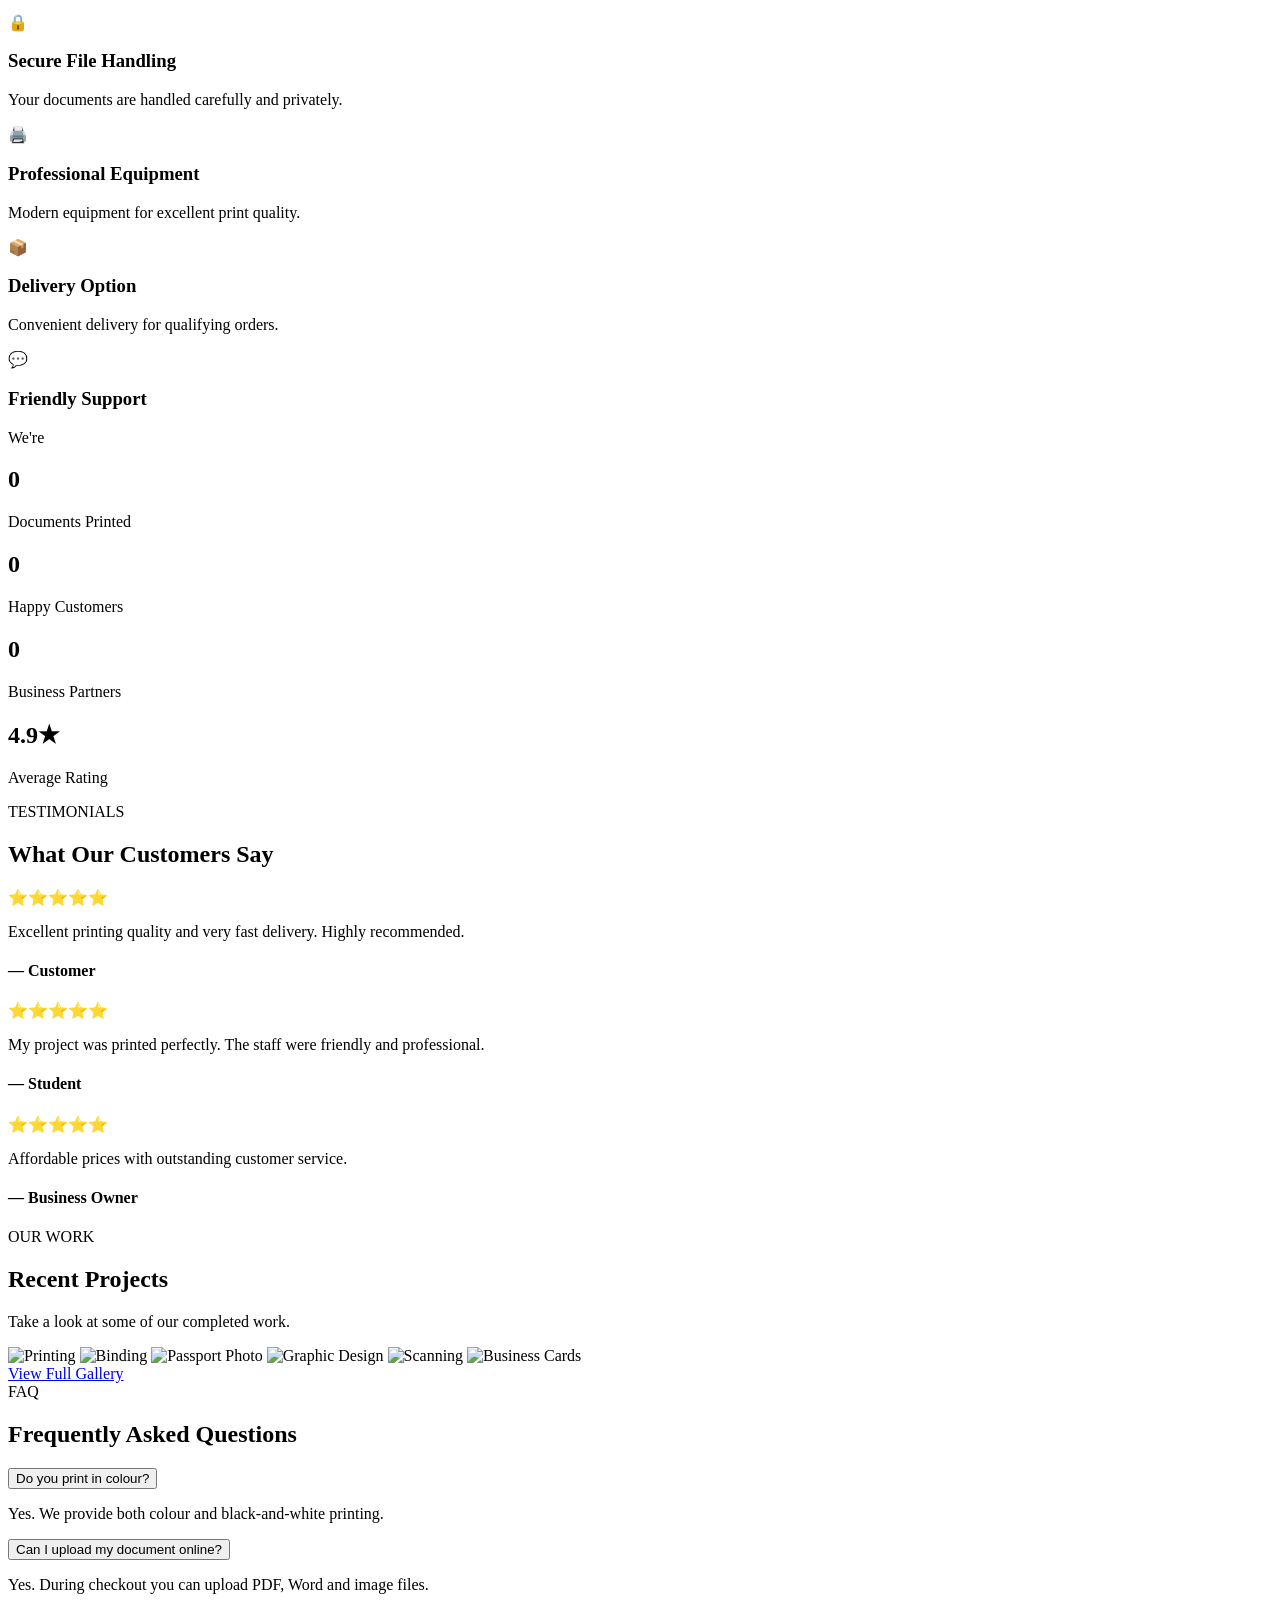
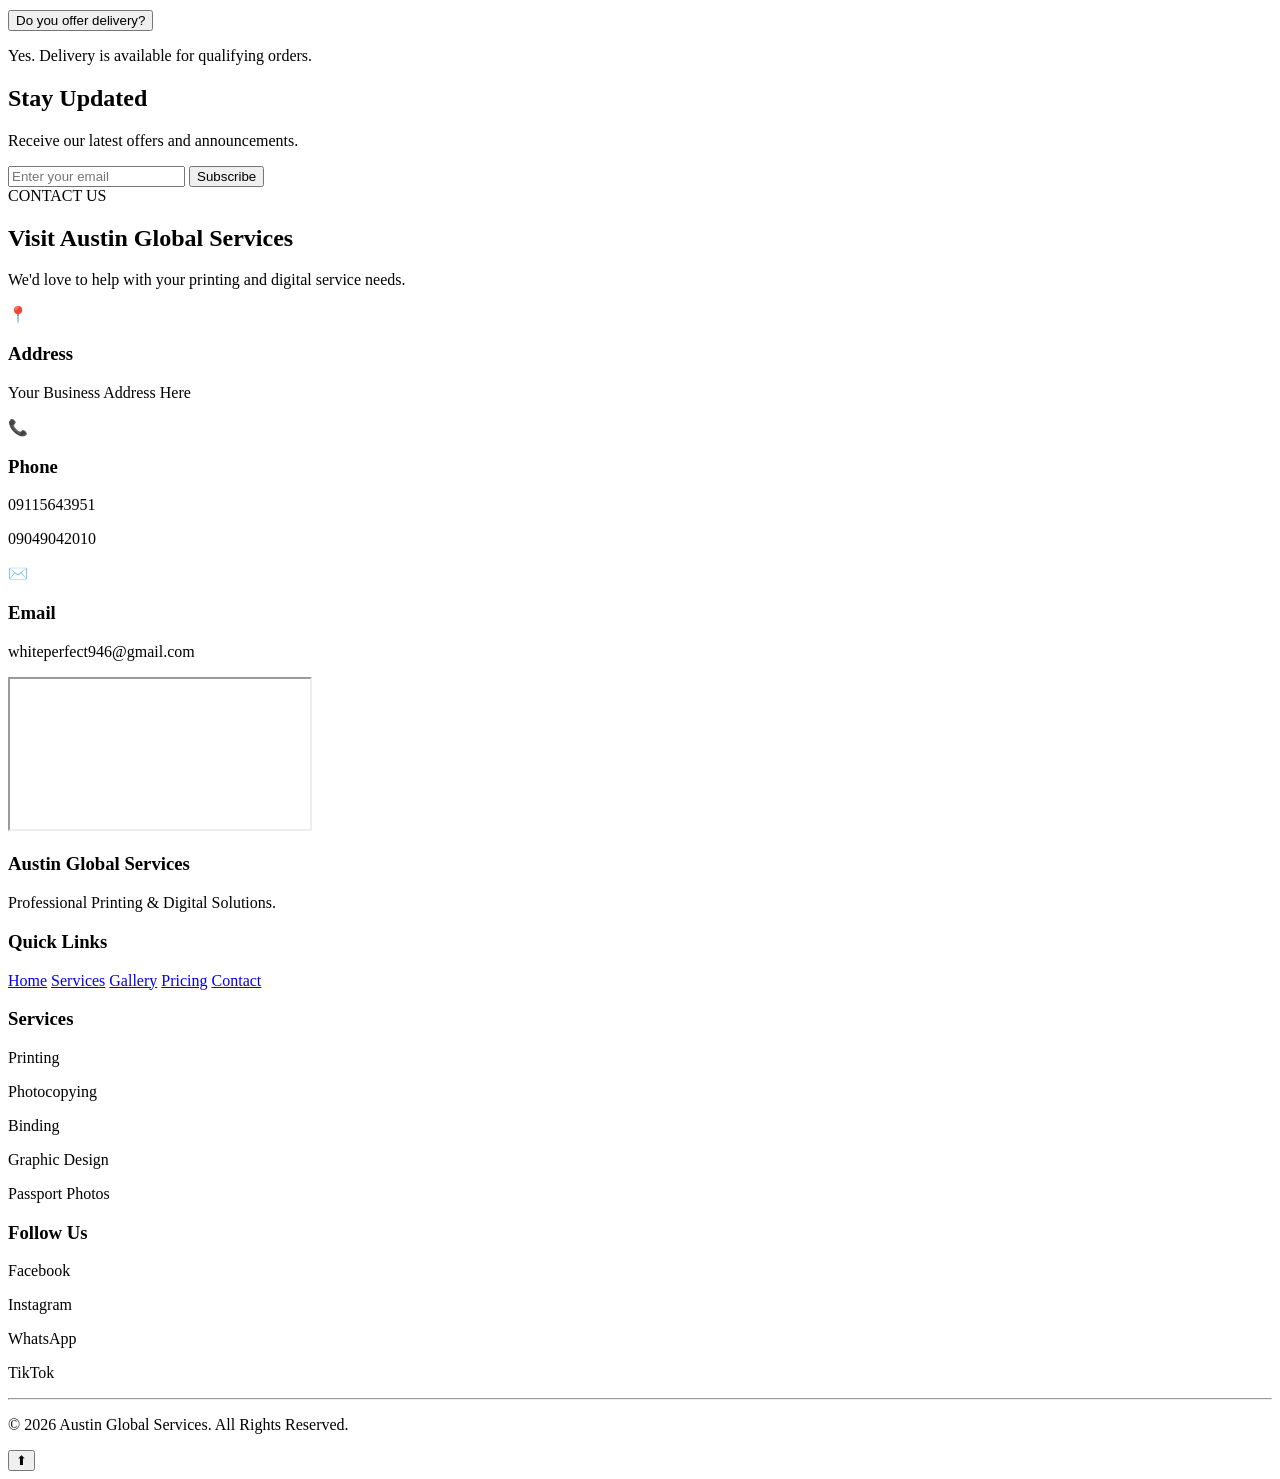
==== commit 46a1dce8: "Update index.html" ====
--- a/index.html
+++ b/index.html
@@ -959,4 +959,312 @@
 
             </div>
 
-            <div class="testi+            <div class="testimonial-card">
+
+                <div class="stars">⭐⭐⭐⭐⭐</div>
+
+                <p>
+                    Affordable prices with outstanding customer service.
+                </p>
+
+                <h4>— Business Owner</h4>
+
+            </div>
+
+        </div>
+
+    </div>
+
+</section>
+<!-- ================= GALLERY PREVIEW ================= -->
+<section class="gallery-preview">
+
+    <div class="container">
+
+        <div class="section-title">
+            <span>OUR WORK</span>
+            <h2>Recent Projects</h2>
+            <p>Take a look at some of our completed work.</p>
+        </div>
+
+        <div class="gallery-grid">
+
+            <img src="images/gallery1.jpg" alt="Printing">
+            <img src="images/gallery2.jpg" alt="Binding">
+            <img src="images/gallery3.jpg" alt="Passport Photo">
+            <img src="images/gallery4.jpg" alt="Graphic Design">
+            <img src="images/gallery5.jpg" alt="Scanning">
+            <img src="images/gallery6.jpg" alt="Business Cards">
+
+        </div>
+
+        <div class="center-btn">
+            <a href="gallery.html" class="btn-primary">
+                View Full Gallery
+            </a>
+        </div>
+
+    </div>
+
+</section>
+<!-- ================= FAQ ================= -->
+
+<section class="faq">
+
+<div class="container">
+
+<div class="section-title">
+
+<span>FAQ</span>
+
+<h2>Frequently Asked Questions</h2>
+
+</div>
+
+<div class="faq-item">
+
+<button class="faq-question">
+
+Do you print in colour?
+
+</button>
+
+<div class="faq-answer">
+
+<p>
+
+Yes. We provide both colour and black-and-white printing.
+
+</p>
+
+</div>
+
+</div>
+
+<div class="faq-item">
+
+<button class="faq-question">
+
+Can I upload my document online?
+
+</button>
+
+<div class="faq-answer">
+
+<p>
+
+Yes. During checkout you can upload PDF, Word and image files.
+
+</p>
+
+</div>
+
+</div>
+
+<div class="faq-item">
+
+<button class="faq-question">
+
+Do you offer delivery?
+
+</button>
+
+<div class="faq-answer">
+
+<p>
+
+Yes. Delivery is available for qualifying orders.
+
+</p>
+
+</div>
+
+</div>
+
+</div>
+
+</section>
+<!-- ================= NEWSLETTER ================= -->
+
+<section class="newsletter">
+
+<div class="container">
+
+<h2>
+
+Stay Updated
+
+</h2>
+
+<p>
+
+Receive our latest offers and announcements.
+
+</p>
+
+<form>
+
+<input
+
+type="email"
+
+placeholder="Enter your email"
+
+required>
+
+<button>
+
+Subscribe
+
+</button>
+
+</form>
+
+</div>
+
+</section>
+<!-- ================= CONTACT SECTION ================= -->
+
+<section class="contact-preview">
+
+    <div class="container">
+
+        <div class="section-title">
+
+            <span>CONTACT US</span>
+
+            <h2>Visit Austin Global Services</h2>
+
+            <p>
+                We'd love to help with your printing and digital service needs.
+            </p>
+
+        </div>
+
+        <div class="contact-grid">
+
+            <div class="contact-card">
+                <div class="contact-icon">📍</div>
+                <h3>Address</h3>
+                <p>
+                    Your Business Address Here
+                </p>
+            </div>
+
+            <div class="contact-card">
+                <div class="contact-icon">📞</div>
+                <h3>Phone</h3>
+                <p>09115643951</p>
+                <p>09049042010</p>
+            </div>
+
+            <div class="contact-card">
+                <div class="contact-icon">✉️</div>
+                <h3>Email</h3>
+                <p>whiteperfect946@gmail.com</p>
+            </div>
+
+        </div>
+
+        <div class="map-container">
+
+            <!-- Replace the src with your Google Maps embed link -->
+            <iframe
+                src=""
+                loading="lazy"
+                allowfullscreen>
+            </iframe>
+
+        </div>
+
+    </div>
+
+</section>
+<footer class="footer">
+
+<div class="container">
+
+<div class="footer-grid">
+
+<div>
+
+<h3>Austin Global Services</h3>
+
+<p>
+
+Professional Printing &
+Digital Solutions.
+
+</p>
+
+</div>
+
+<div>
+
+<h3>Quick Links</h3>
+
+<a href="index.html">Home</a>
+
+<a href="services.html">Services</a>
+
+<a href="gallery.html">Gallery</a>
+
+<a href="pricing.html">Pricing</a>
+
+<a href="contact.html">Contact</a>
+
+</div>
+
+<div>
+
+<h3>Services</h3>
+
+<p>Printing</p>
+
+<p>Photocopying</p>
+
+<p>Binding</p>
+
+<p>Graphic Design</p>
+
+<p>Passport Photos</p>
+
+</div>
+
+<div>
+
+<h3>Follow Us</h3>
+
+<p>Facebook</p>
+
+<p>Instagram</p>
+
+<p>WhatsApp</p>
+
+<p>TikTok</p>
+
+</div>
+
+</div>
+
+<hr>
+
+<p class="copyright">
+
+© 2026 Austin Global Services.
+All Rights Reserved.
+
+</p>
+
+</div>
+
+</footer>
+<button id="backToTop">
+⬆
+</button>
+  
+
+
+
+
+
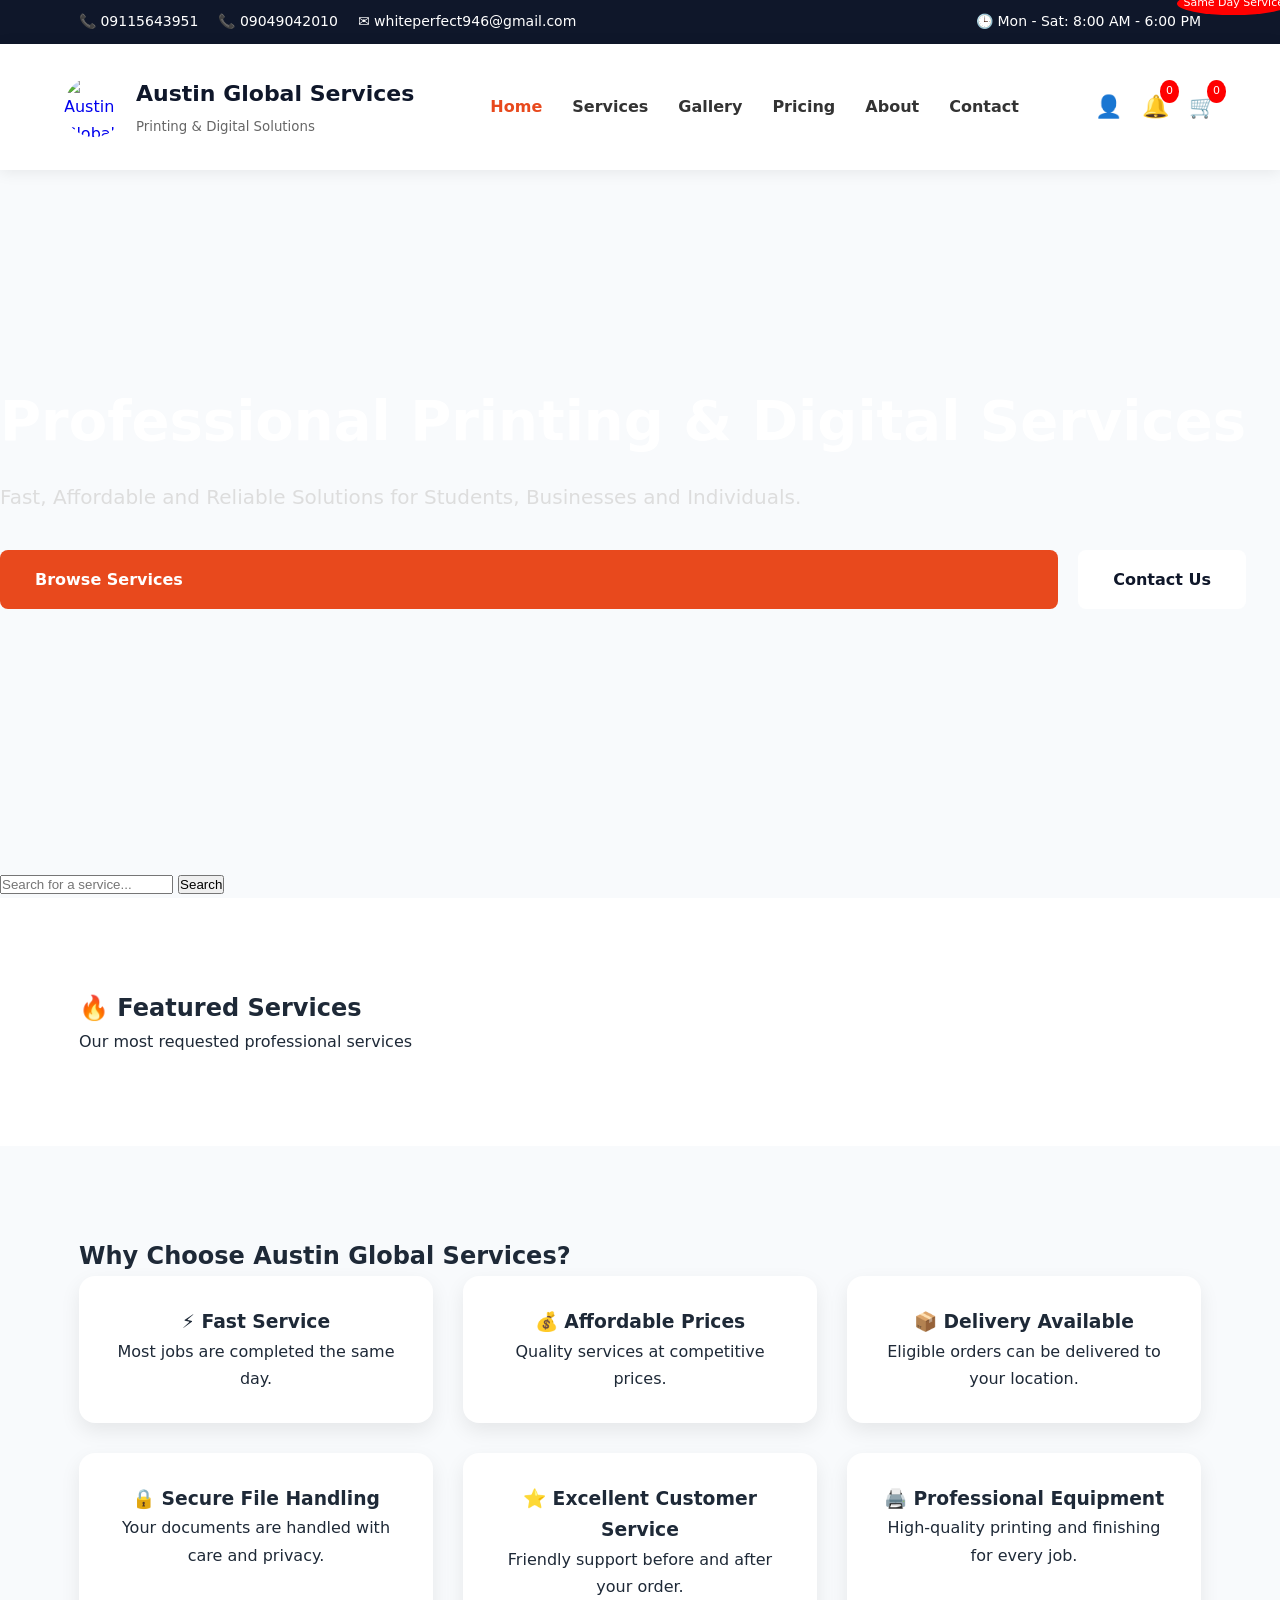
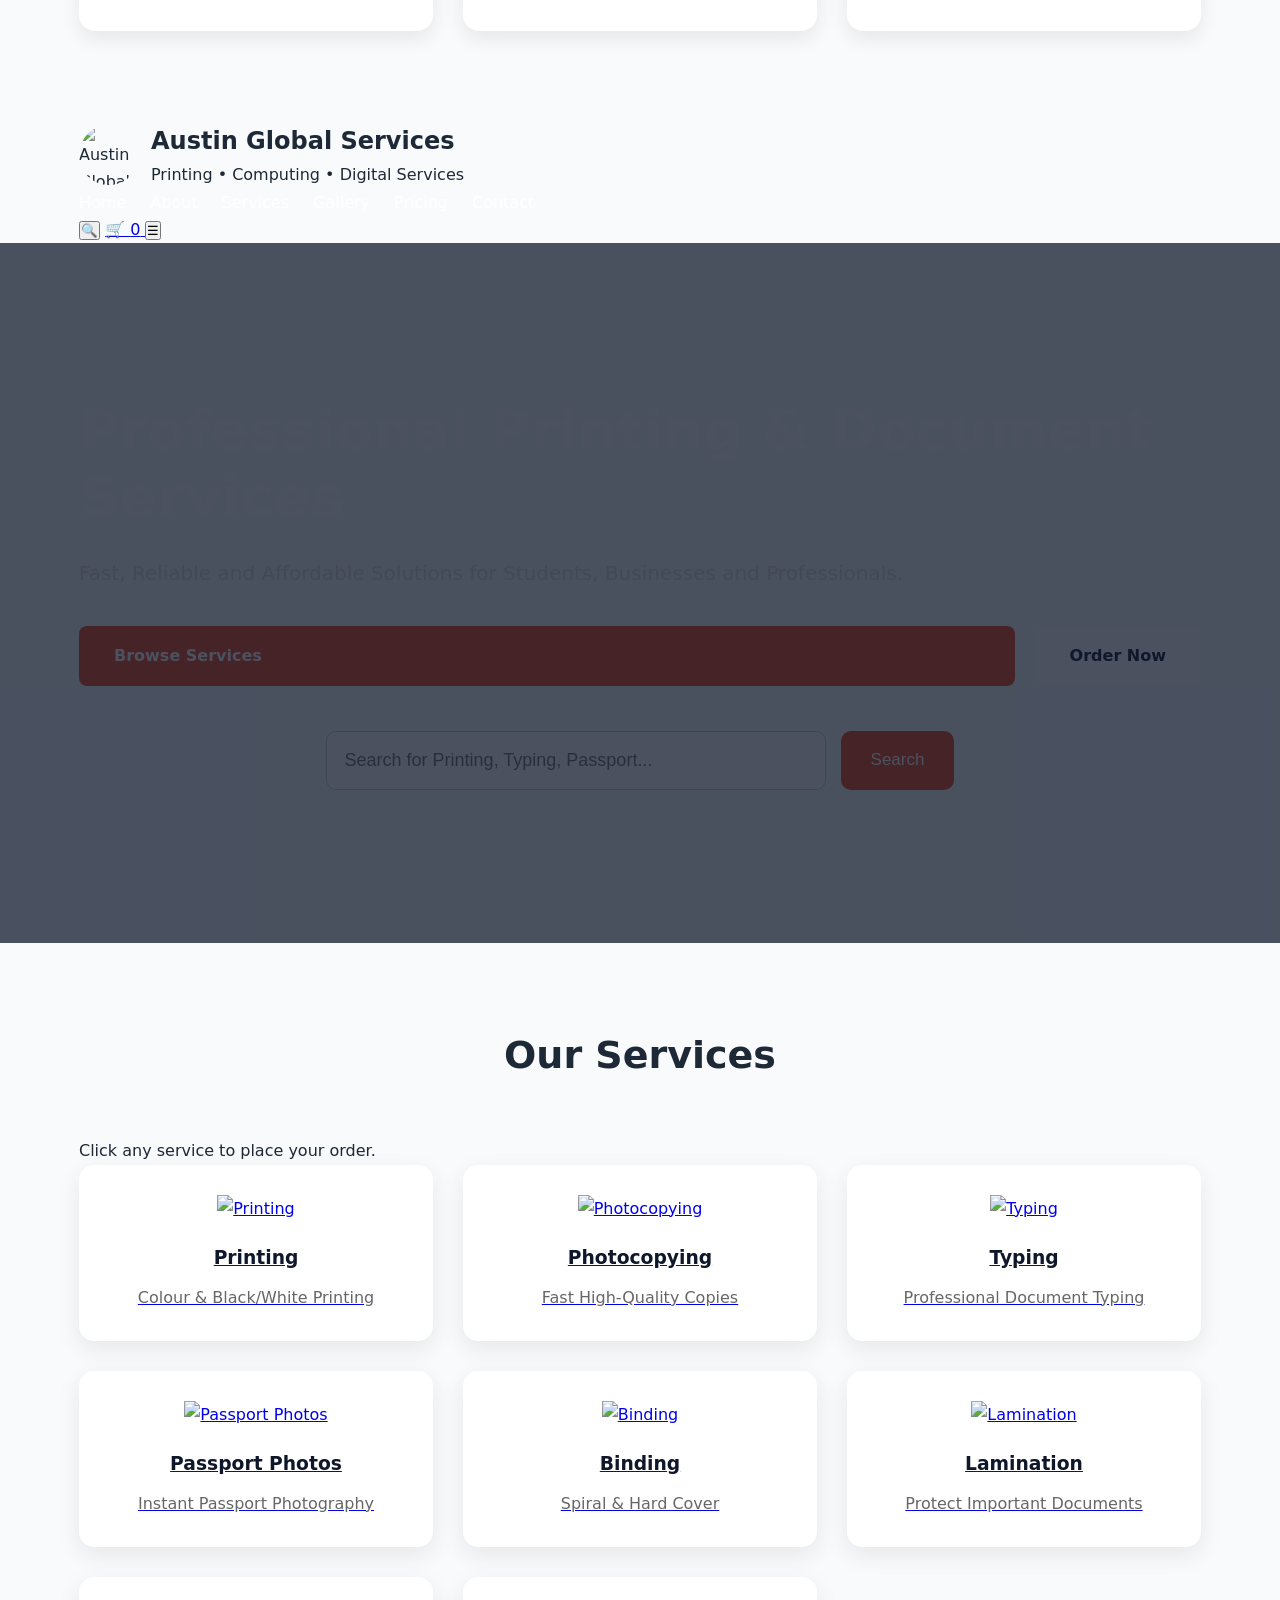
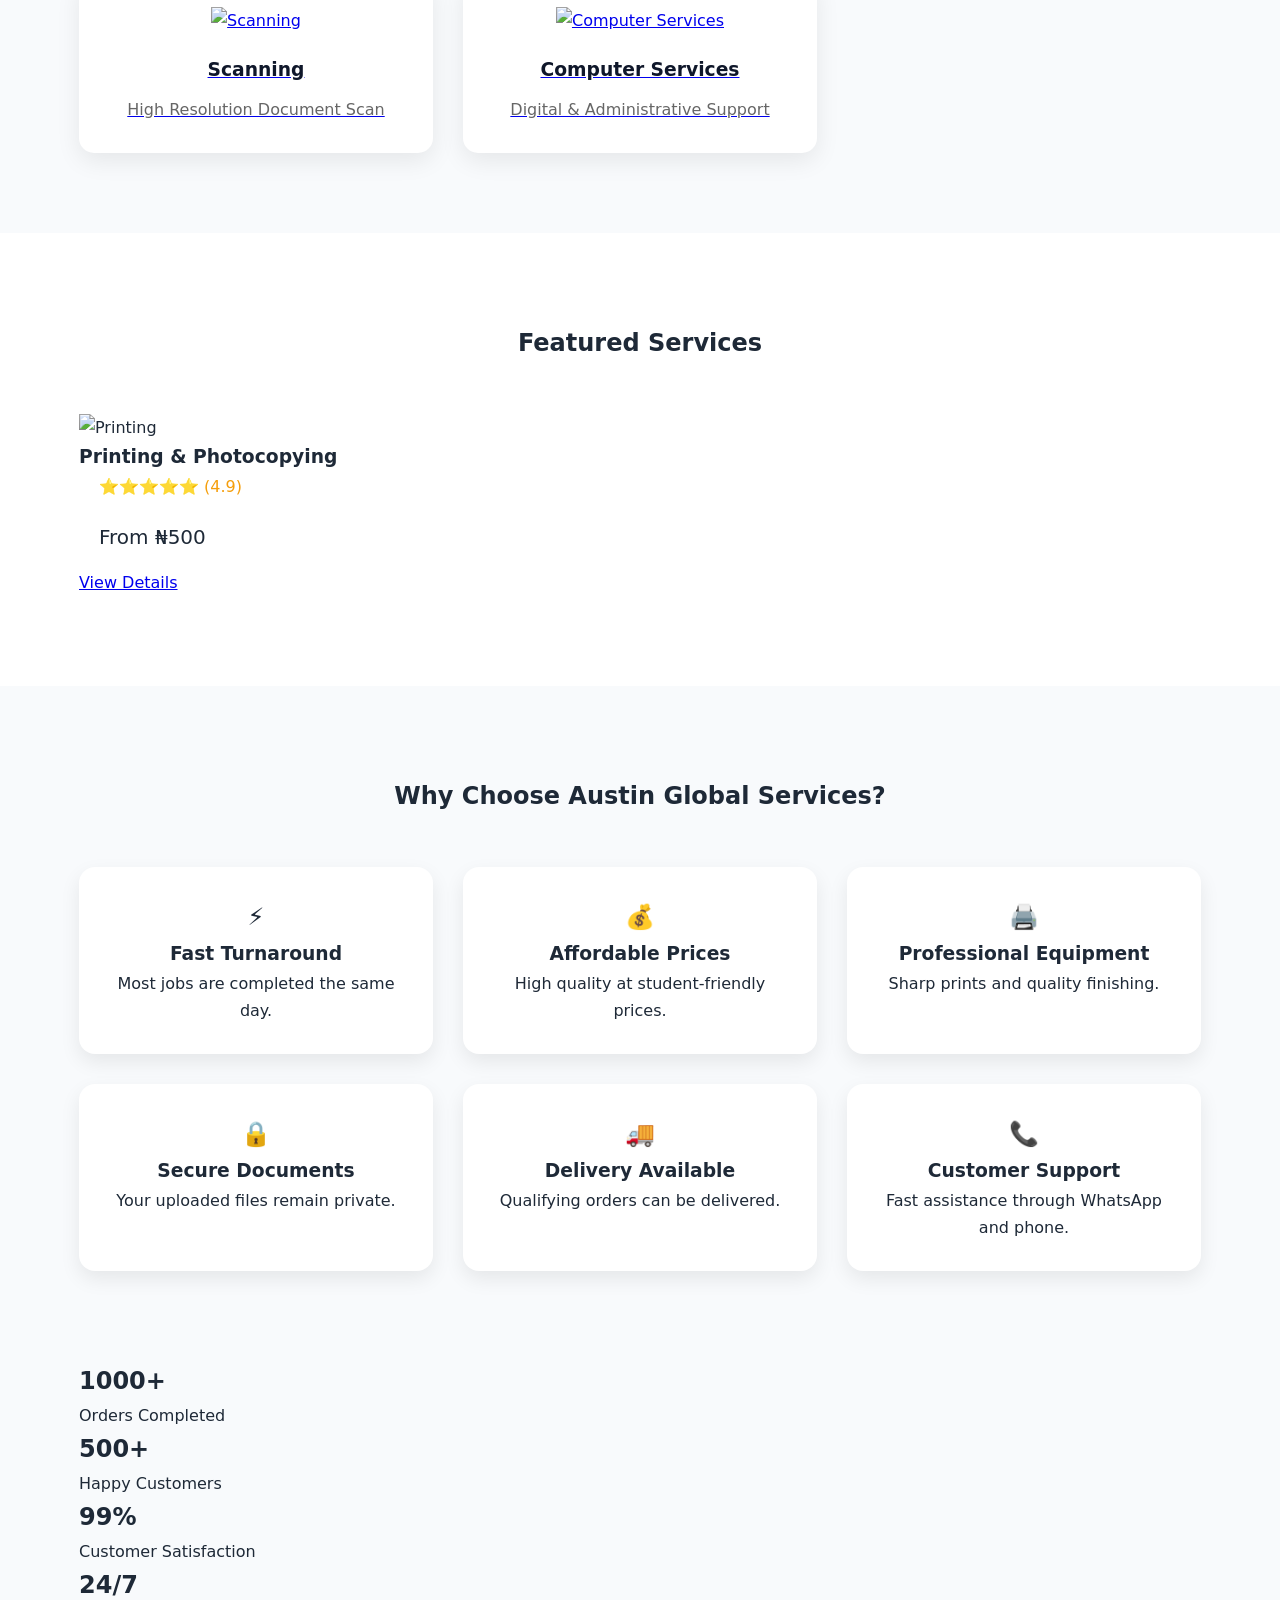
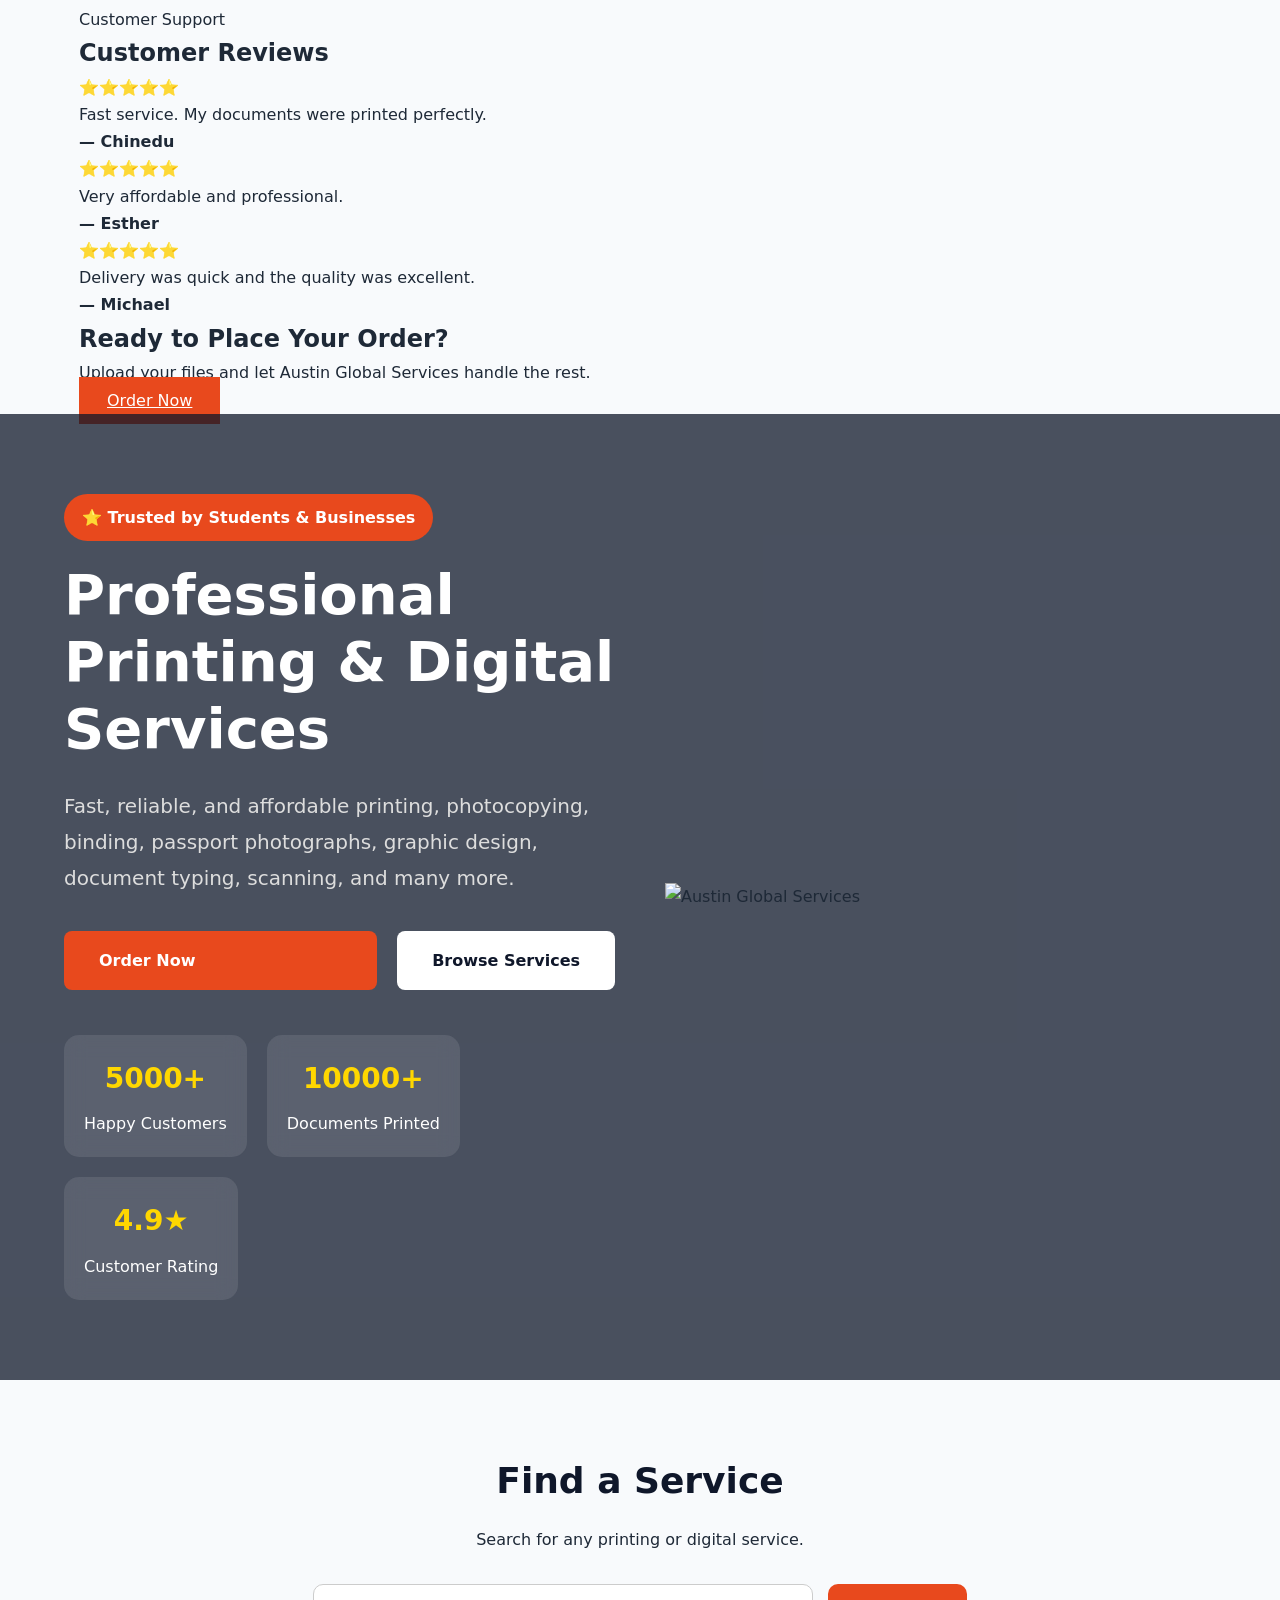
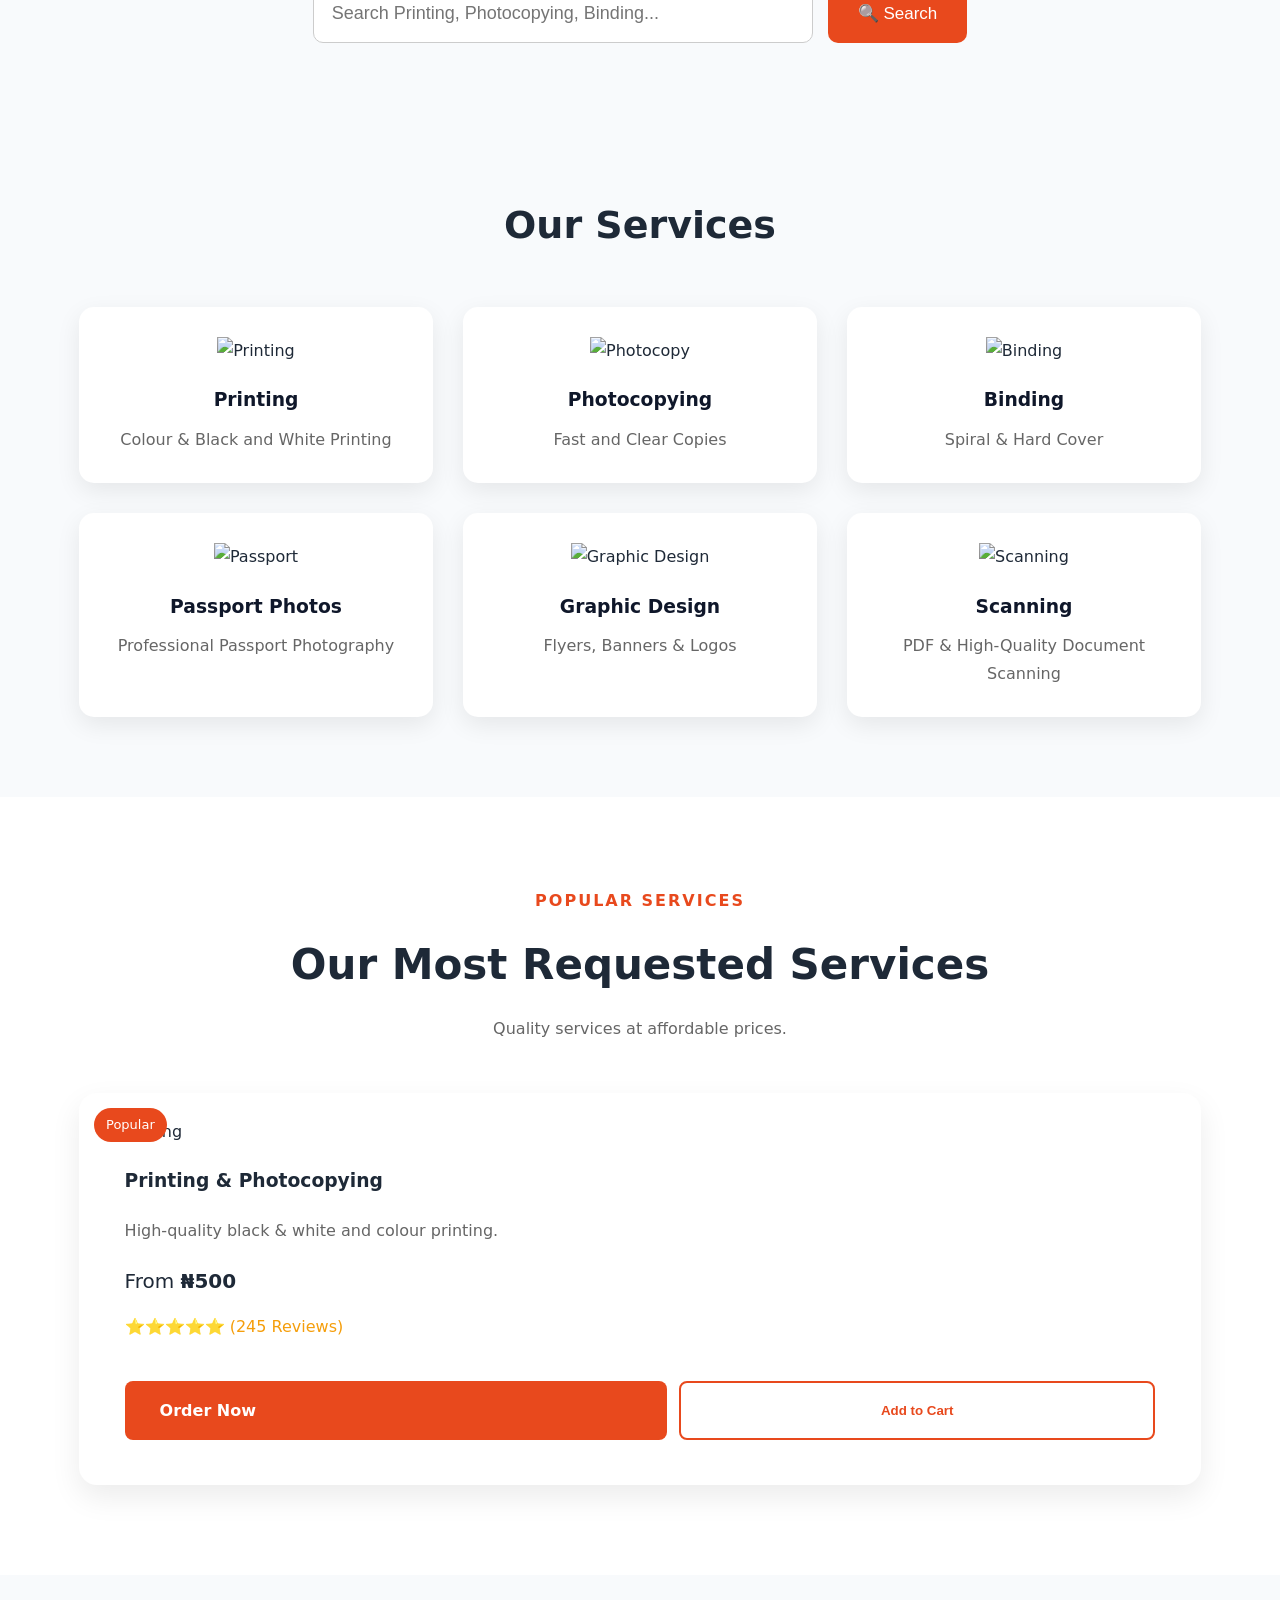
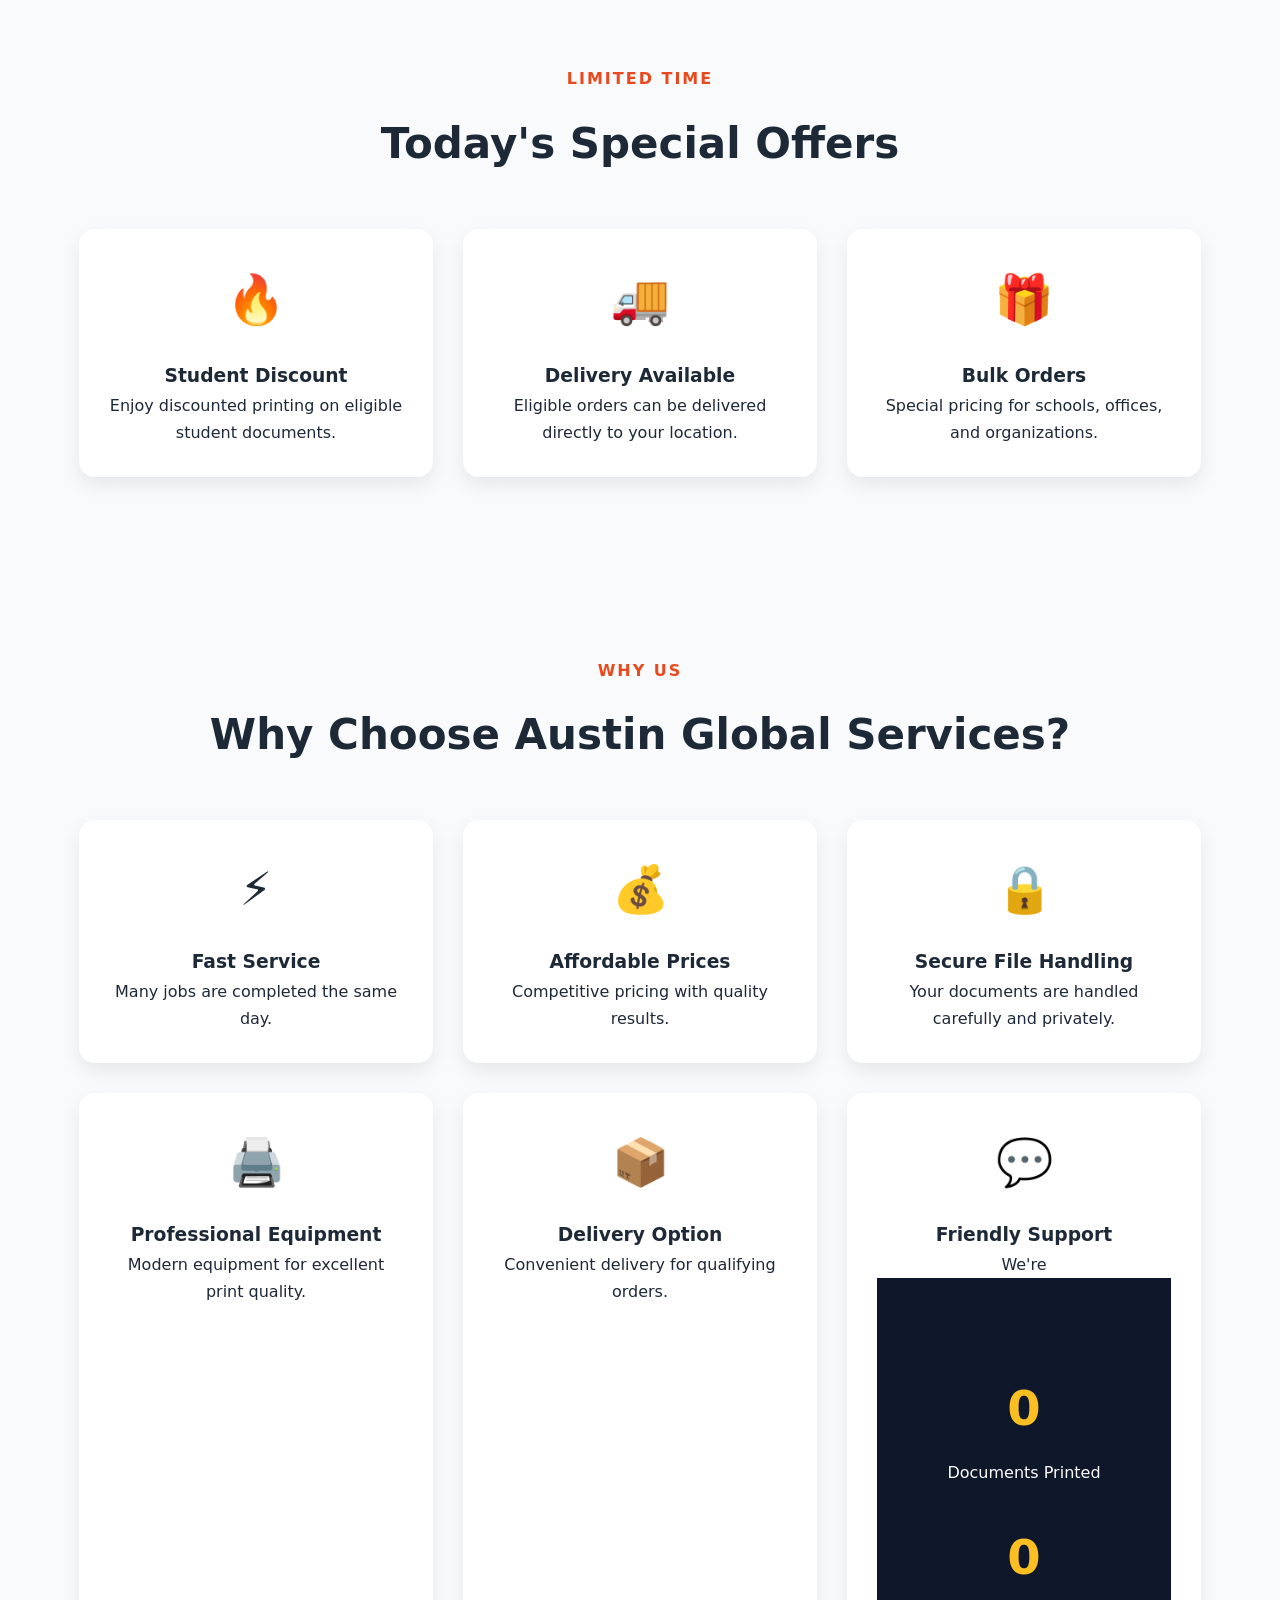
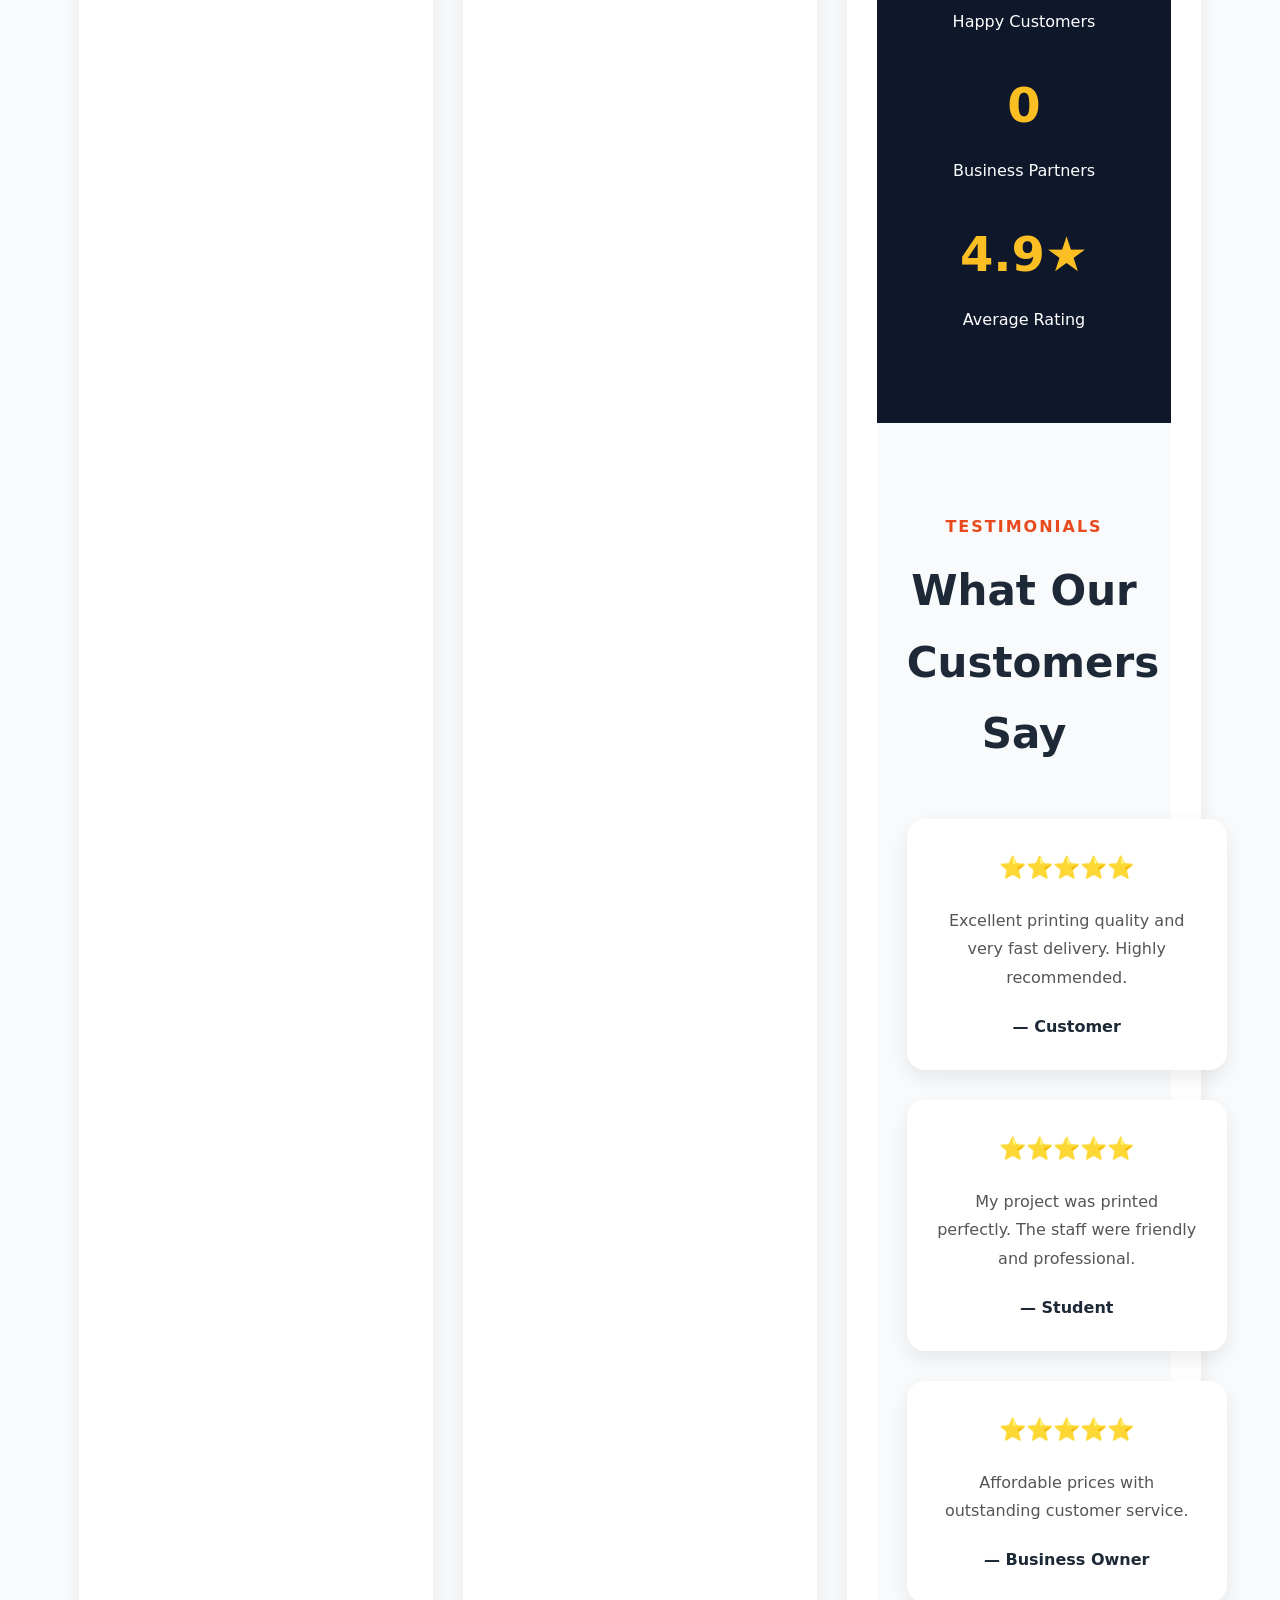
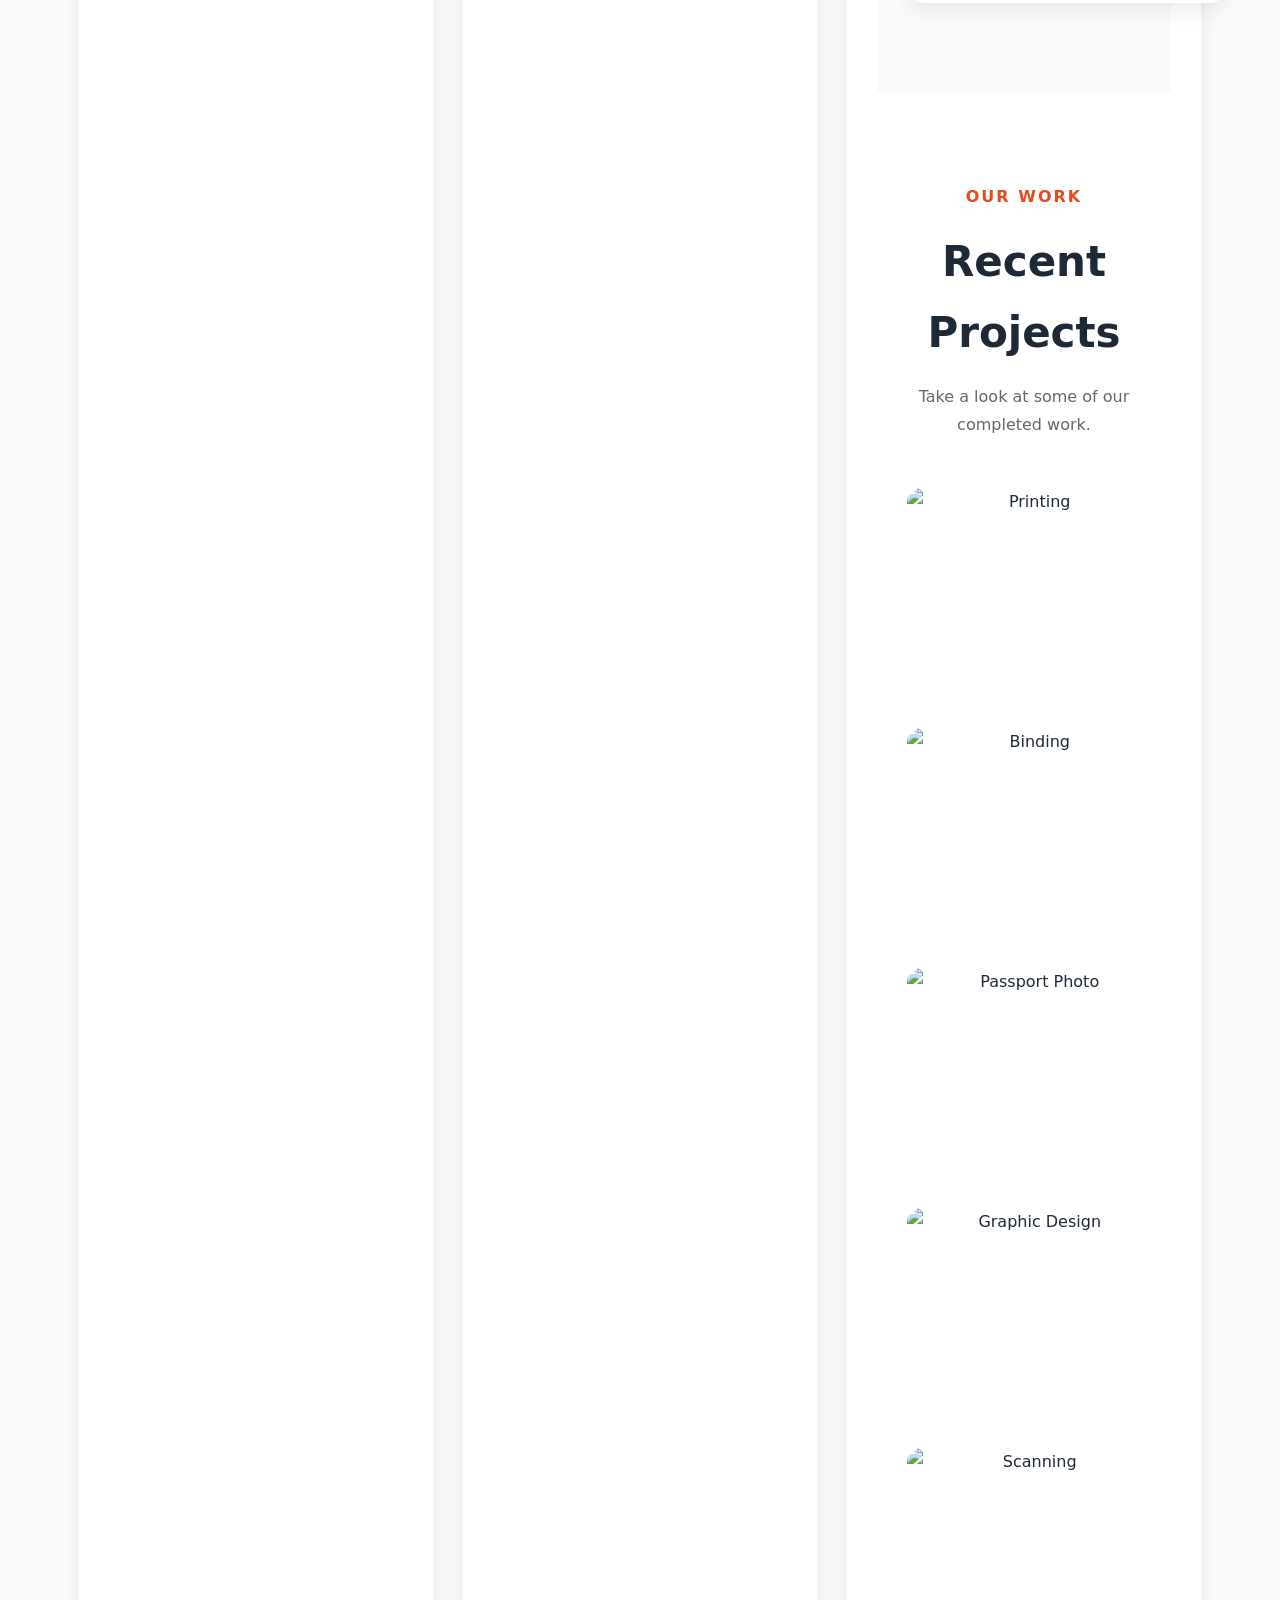
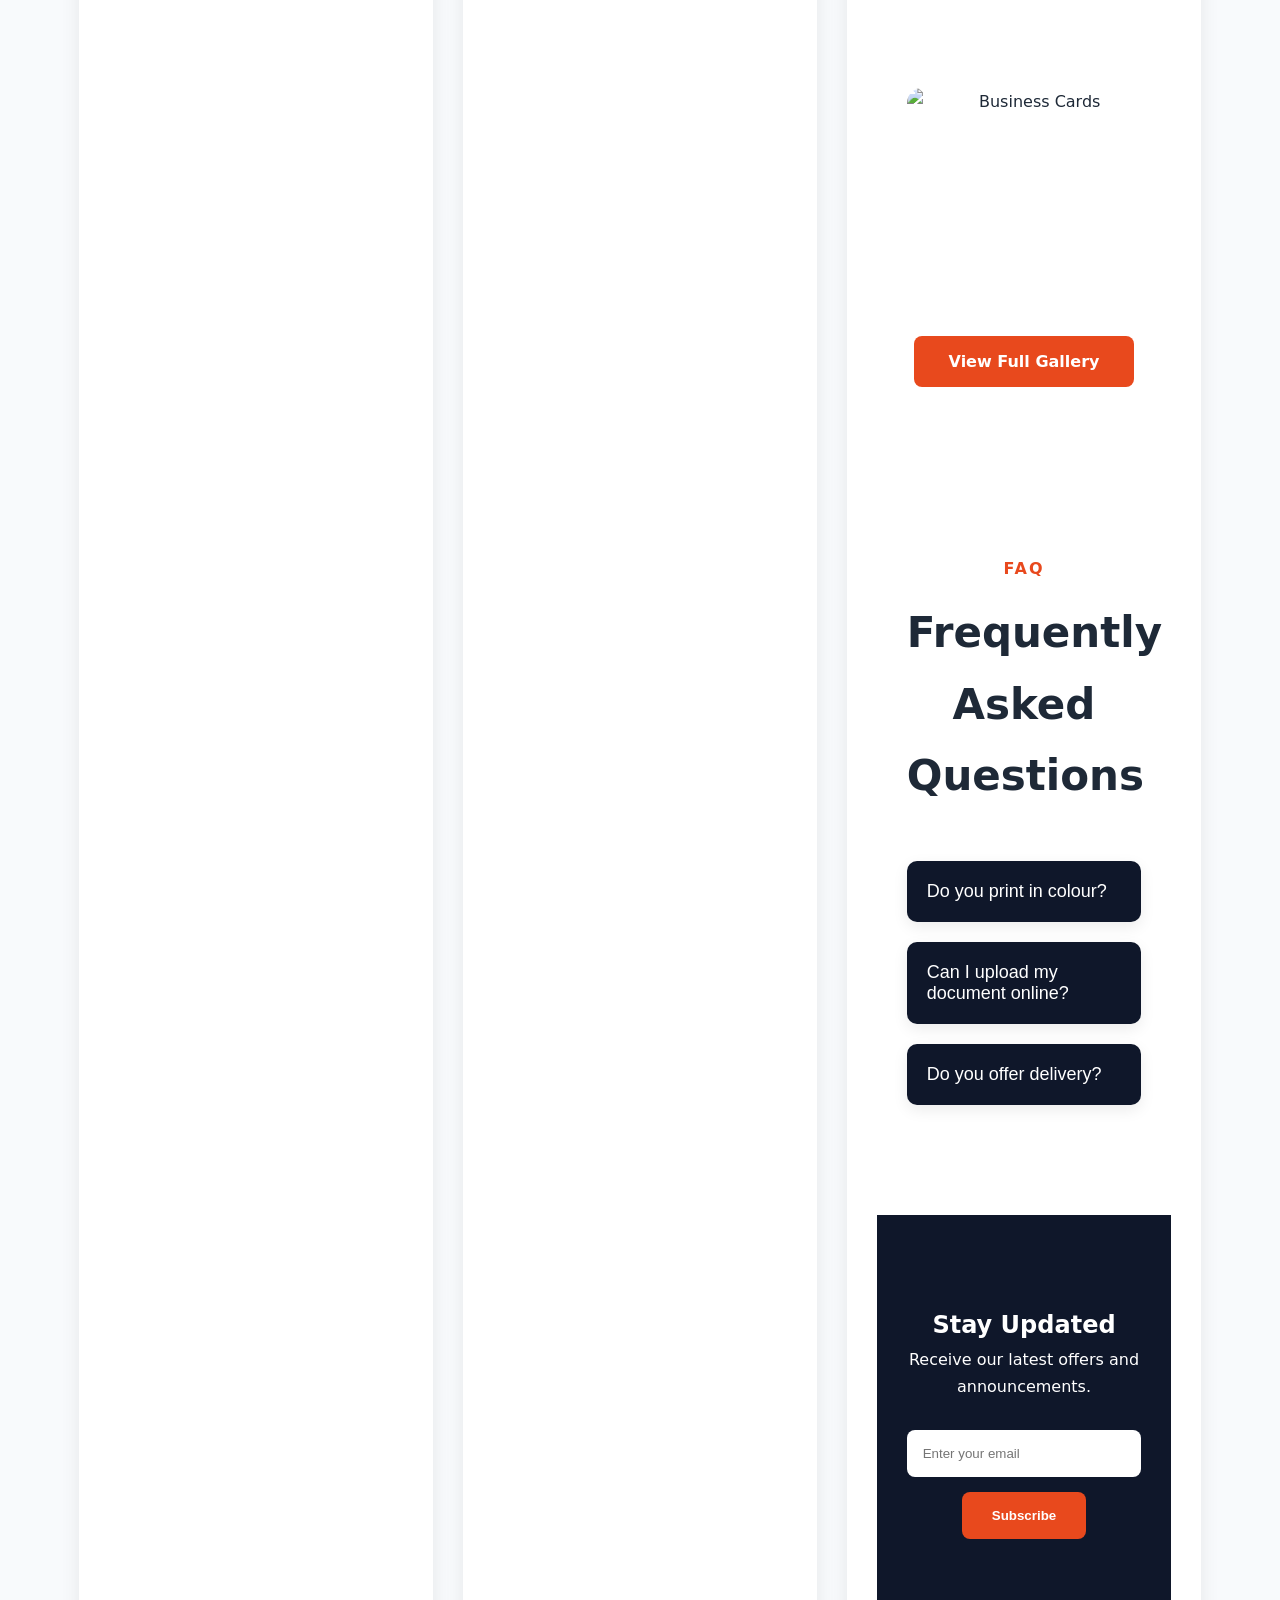
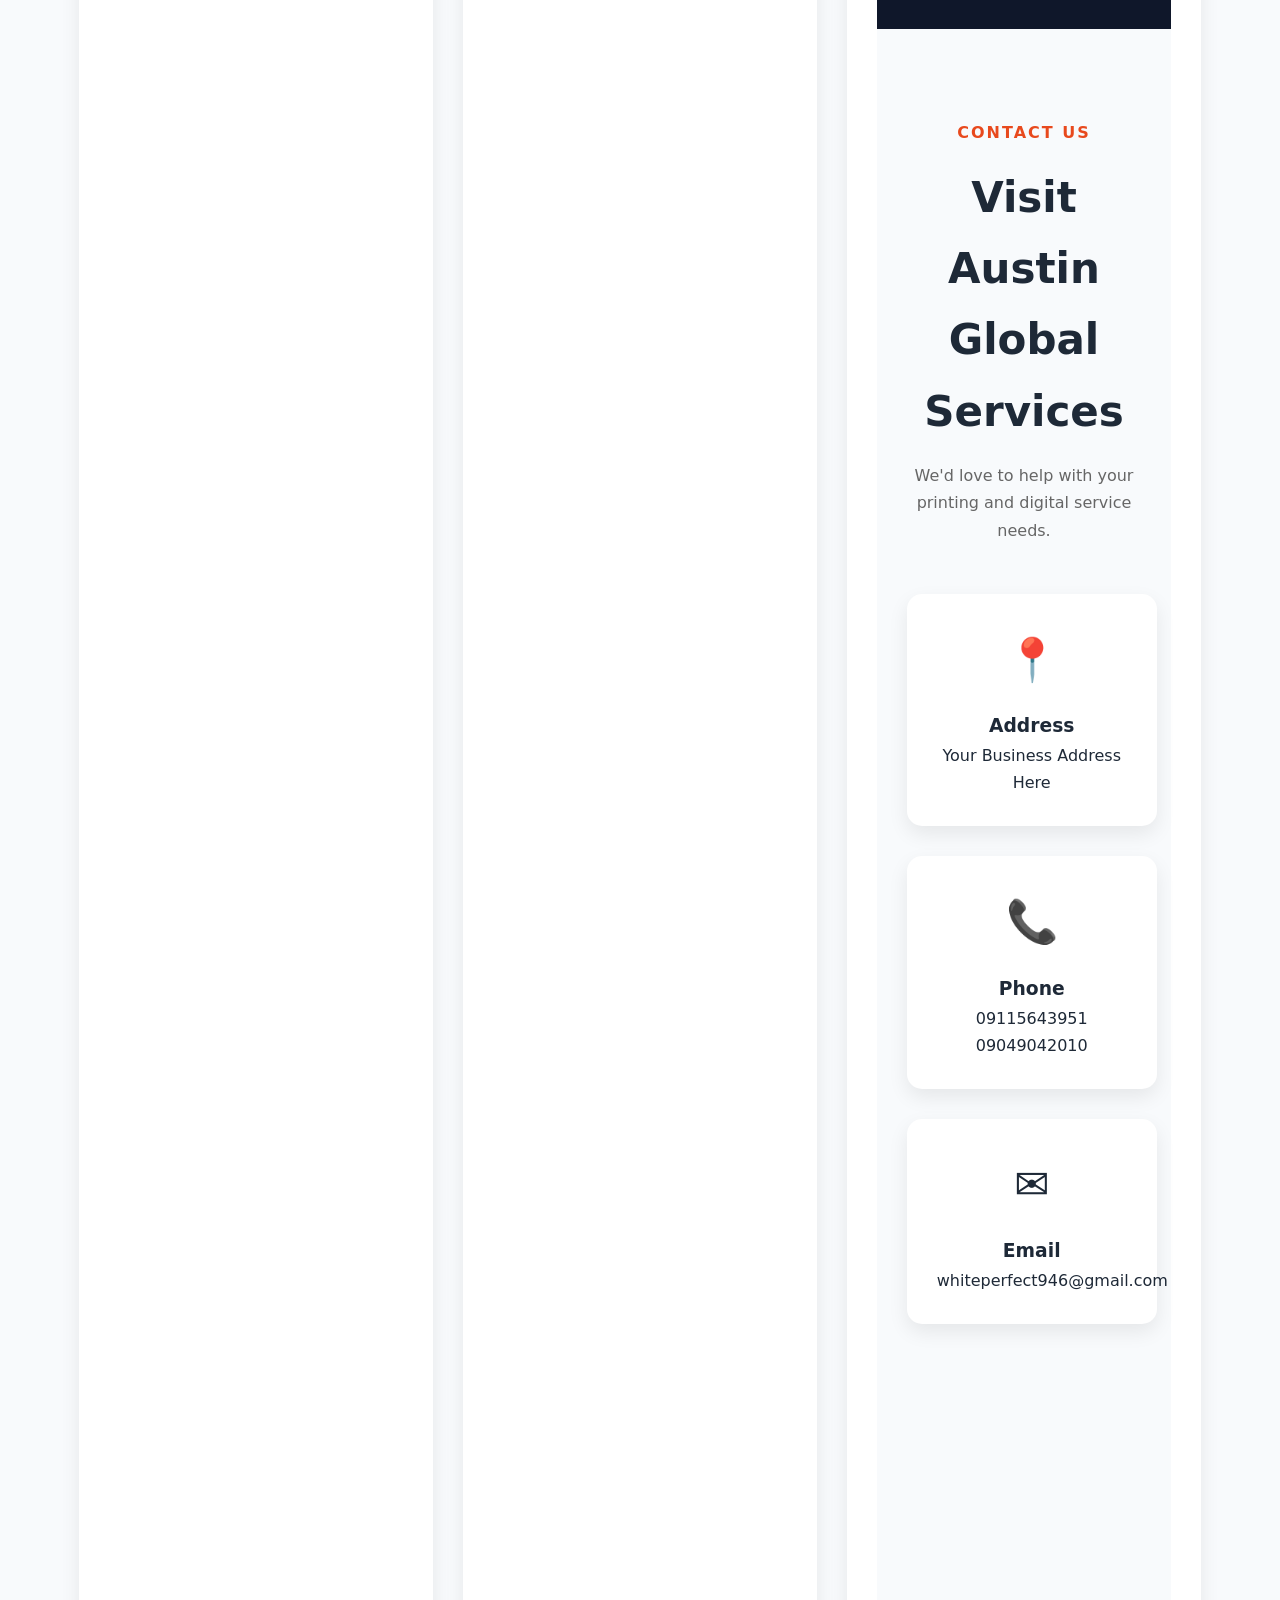
==== commit eb835bb4: "Update index.html" ====
--- a/index.html
+++ b/index.html
@@ -8,9 +8,9 @@
     <meta name="description"
           content="Professional Printing, Photocopying, Typing, Passport Photos, Graphic Design and Digital Services.">
 
-    <link rel="stylesheet" href="css/style.css">
-    <link rel="stylesheet" href="css/home.css">
-    <link rel="stylesheet" href="css/responsive.css">
+    <link rel="stylesheet" href="style.css">
+    <link rel="stylesheet" href="home.css">
+    <link rel="stylesheet" href="responsive.css">
 
     <link rel="icon" href="images/logo.png">
 </head>
--- a/style.css
+++ b/style.css
@@ -0,0 +1,258 @@
+:root {
+  --primary: #1e40af;
+  --accent: #e8491d;
+  --dark: #0f172a;
+  --light: #f8fafc;
+}
+
+* {
+  margin: 0;
+  padding: 0;
+  box-sizing: border-box;
+}
+
+body {
+  font-family: 'Segoe UI', system-ui, sans-serif;
+  line-height: 1.7;
+  color: #1e2937;
+  background: var(--light);
+}
+
+.container {
+  width: 90%;
+  max-width: 1200px;
+  margin: auto;
+  padding: 0 15px;
+}
+
+/* Header */
+header {
+  background: var(--dark);
+  color: #fff;
+  padding: 1rem 0;
+  position: sticky;
+  top: 0;
+  z-index: 100;
+}
+
+header .container {
+  display: flex;
+  justify-content: space-between;
+  align-items: center;
+  flex-wrap: wrap;
+}
+
+#branding h1 {
+  font-size: 1.8rem;
+}
+
+.highlight { color: var(--accent); }
+
+nav ul {
+  display: flex;
+  list-style: none;
+  gap: 1.5rem;
+  flex-wrap: wrap;
+}
+
+nav a {
+  color: #fff;
+  text-decoration: none;
+  font-weight: 500;
+}
+
+nav a:hover,
+nav .current a {
+  color: var(--accent);
+}
+
+/* Showcase */
+#showcase {
+  min-height: 380px;
+  background: linear-gradient(rgba(15,23,42,0.85), rgba(15,23,42,0.85)), 
+              url('https://picsum.photos/id/1015/1920/1080') center/cover;
+  color: #fff;
+  display: flex;
+  align-items: center;
+  text-align: center;
+  padding: 2rem 0;
+}
+
+#showcase h1 {
+  font-size: 2.6rem;
+}
+
+/* Main Section */
+#main {
+  padding: 3rem 0;
+  background: #fff;
+}
+
+#main .container {
+  display: grid;
+  grid-template-columns: 1fr;
+  gap: 2rem;
+}
+
+@media (min-width: 768px) {
+  #main .container {
+    grid-template-columns: 2fr 1fr;
+  }
+}
+
+.page-title {
+  color: var(--dark);
+  font-size: 2.1rem;
+  margin-bottom: 1.5rem;
+}
+
+.dark {
+  background: var(--dark);
+  color: #fff;
+  padding: 1.8rem;
+  border-radius: 12px;
+}
+
+/* Service Grid */
+.service-grid {
+  display: grid;
+  grid-template-columns: 1fr;
+  gap: 1.5rem;
+  margin-top: 2rem;
+}
+
+@media (min-width: 768px) {
+  .service-grid {
+    grid-template-columns: repeat(auto-fit, minmax(300px, 1fr));
+  }
+}
+
+.service-card {
+  background: white;
+  border-radius: 12px;
+  padding: 1.6rem;
+  box-shadow: 0 5px 20px rgba(0,0,0,0.08);
+  cursor: pointer;
+  transition: all 0.3s;
+}
+
+.service-card:hover {
+  transform: translateY(-8px);
+  box-shadow: 0 15px 30px rgba(30,64,175,0.15);
+}
+
+/* Buttons */
+.button_1 {
+  background: var(--accent);
+  color: #fff;
+  padding: 14px 28px;
+  border: none;
+  border-radius
+.button_1 {
+  background: var(--accent);
+  color: #fff;
+  padding: 14px 28px;
+  border: none;
+  border-radius: 8px;
+  cursor: pointer;
+  font-size: 1rem;
+  font-weight: 600;
+  transition: background 0.3s, transform 0.2s;
+}
+
+.button_1:hover {
+  background: #c73c17;
+  transform: translateY(-2px);
+}
+input,
+textarea,
+select {
+  width: 100%;
+  padding: 12px;
+  border: 1px solid #d1d5db;
+  border-radius: 8px;
+  font-size: 1rem;
+  margin-top: 6px;
+  margin-bottom: 15px;
+}
+
+input:focus,
+textarea:focus,
+select:focus {
+  outline: none;
+  border-color: var(--primary);
+  box-shadow: 0 0 8px rgba(30, 64, 175, 0.2);
+}
+.box img {
+  width: 100%;
+  height: 220px;
+  object-fit: cover;
+  border-radius: 10px;
+}
+html {
+  scroll-behavior: smooth;
+}
+.service-card:hover {
+  transform: translateY(-8px) scale(1.02);
+}
+.order-panel {
+  animation: popup 0.3s ease;
+}
+
+@keyframes popup {
+  from {
+    opacity: 0;
+    transform: translate(-50%, -45%);
+  }
+  to {
+    opacity: 1;
+    transform: translate(-50%, -50%);
+  }
+}
+footer {
+  background: var(--dark);
+  color: #fff;
+  text-align: center;
+  padding: 20px;
+}
+.floating-social {
+  position: fixed;
+  bottom: 20px;
+  right: 20px;
+  z-index: 1000;
+}
+
+.social-btn img {
+  width: 55px;
+  height: 55px;
+  border-radius: 50%;
+  transition: transform 0.3s;
+}
+
+.social-btn:hover img {
+  transform: scale(1.1);
+}
+@media (max-width: 767px) {
+  header .container {
+    flex-direction: column;
+    text-align: center;
+  }
+
+  nav ul {
+    justify-content: center;
+    margin-top: 15px;
+  }
+}
+body {
+  animation: fadeIn 0.5s ease;
+}
+
+@keyframes fadeIn {
+  from {
+    opacity: 0;
+  }
+
+  to {
+    opacity: 1;
+  }
+}
--- a/home.css
+++ b/home.css
@@ -0,0 +1,1058 @@
+/* ===========================
+   TOP BAR
+=========================== */
+
+.top-bar{
+    background:#0f172a;
+    color:#fff;
+    font-size:14px;
+    padding:10px 0;
+}
+
+.top-bar .container{
+    display:flex;
+    justify-content:space-between;
+    align-items:center;
+    flex-wrap:wrap;
+    gap:10px;
+}
+
+.top-left,
+.top-right{
+    display:flex;
+    gap:20px;
+    flex-wrap:wrap;
+}
+
+.top-left span,
+.top-right span{
+    display:flex;
+    align-items:center;
+    gap:5px;
+}
+@media (max-width:768px){
+
+.top-bar .container{
+
+flex-direction:column;
+
+text-align:center;
+
+}
+
+.top-left,
+.top-right{
+
+justify-content:center;
+
+}
+
+}
+/* ===========================
+   HEADER
+=========================== */
+
+.header{
+
+background:#ffffff;
+
+box-shadow:0 2px 15px rgba(0,0,0,.08);
+
+position:sticky;
+
+top:0;
+
+z-index:1000;
+
+}
+
+.header .container{
+
+display:flex;
+
+justify-content:space-between;
+
+align-items:center;
+
+padding:15px 0;
+
+}
+
+.logo{
+
+display:flex;
+
+align-items:center;
+
+gap:12px;
+
+text-decoration:none;
+
+}
+
+.logo img{
+
+width:60px;
+
+height:60px;
+
+border-radius:50%;
+
+}
+
+.logo-text h2{
+
+font-size:22px;
+
+color:#0f172a;
+
+}
+
+.logo-text small{
+
+color:#666;
+
+}
+
+.navbar{
+
+display:flex;
+
+gap:30px;
+
+}
+
+.navbar a{
+
+text-decoration:none;
+
+color:#333;
+
+font-weight:600;
+
+transition:.3s;
+
+}
+
+.navbar a:hover,
+
+.navbar a.active{
+
+color:#e8491d;
+
+}
+
+.nav-icons{
+
+display:flex;
+
+align-items:center;
+
+gap:20px;
+
+}
+
+.nav-icons a{
+
+text-decoration:none;
+
+font-size:22px;
+
+position:relative;
+
+}
+
+.badge{
+
+position:absolute;
+
+top:-8px;
+
+right:-10px;
+
+background:red;
+
+color:white;
+
+font-size:11px;
+
+padding:2px 6px;
+
+border-radius:50%;
+
+}
+
+.menu-btn{
+
+display:none;
+
+background:none;
+
+border:none;
+
+font-size:28px;
+
+cursor:pointer;
+
+}
+/* ===========================
+   HERO SECTION
+=========================== */
+
+.hero{
+
+position:relative;
+
+min-height:700px;
+
+background:url("../images/hero-bg.jpg") center/cover no-repeat;
+
+display:flex;
+
+align-items:center;
+
+overflow:hidden;
+
+}
+
+.hero-overlay{
+
+position:absolute;
+
+top:0;
+
+left:0;
+
+width:100%;
+
+height:100%;
+
+background:rgba(15,23,42,.75);
+
+}
+
+.hero-container{
+
+position:relative;
+
+z-index:2;
+
+display:grid;
+
+grid-template-columns:1fr 1fr;
+
+align-items:center;
+
+gap:50px;
+
+padding:80px 0;
+
+}
+
+.hero-content{
+
+color:white;
+
+}
+
+.hero-badge{
+
+display:inline-block;
+
+background:#e8491d;
+
+padding:10px 18px;
+
+border-radius:30px;
+
+margin-bottom:20px;
+
+font-weight:bold;
+
+}
+
+.hero h1{
+
+font-size:56px;
+
+line-height:1.2;
+
+margin-bottom:25px;
+
+}
+
+.hero p{
+
+font-size:20px;
+
+line-height:1.8;
+
+margin-bottom:35px;
+
+color:#ddd;
+
+}
+.hero-buttons{
+
+display:flex;
+
+gap:20px;
+
+margin-bottom:45px;
+
+flex-wrap:wrap;
+
+}
+
+.btn-primary{
+
+background:#e8491d;
+
+color:white;
+
+padding:16px 35px;
+
+border-radius:8px;
+
+text-decoration:none;
+
+font-weight:bold;
+
+transition:.3s;
+
+}
+
+.btn-primary:hover{
+
+background:#c63710;
+
+}
+
+.btn-secondary{
+
+background:white;
+
+color:#0f172a;
+
+padding:16px 35px;
+
+border-radius:8px;
+
+text-decoration:none;
+
+font-weight:bold;
+
+transition:.3s;
+
+}
+
+.btn-secondary:hover{
+
+background:#f1f5f9;
+
+}
+.hero-info{
+
+display:flex;
+
+gap:20px;
+
+flex-wrap:wrap;
+
+}
+
+.info-box{
+
+background:rgba(255,255,255,.1);
+
+backdrop-filter:blur(10px);
+
+padding:20px;
+
+border-radius:15px;
+
+text-align:center;
+
+min-width:140px;
+
+}
+
+.info-box h3{
+
+font-size:28px;
+
+color:#ffd700;
+
+margin-bottom:8px;
+
+}
+
+.hero-image img{
+
+width:100%;
+
+animation:float 4s ease-in-out infinite;
+
+}
+
+@keyframes float{
+
+0%,100%{
+
+transform:translateY(0);
+
+}
+
+50%{
+
+transform:translateY(-20px);
+
+}
+
+}
+@media(max-width:900px){
+
+.hero-container{
+
+grid-template-columns:1fr;
+
+text-align:center;
+
+}
+
+.hero h1{
+
+font-size:40px;
+
+}
+
+.hero-buttons{
+
+justify-content:center;
+
+}
+
+.hero-info{
+
+justify-content:center;
+
+}
+
+}
+/* ===========================
+   SEARCH SECTION
+=========================== */
+
+.search-section{
+
+padding:70px 0;
+
+background:#f8fafc;
+
+text-align:center;
+
+}
+
+.search-section h2{
+
+font-size:36px;
+
+margin-bottom:15px;
+
+color:#0f172a;
+
+}
+
+.search-box{
+
+display:flex;
+
+justify-content:center;
+
+margin-top:30px;
+
+gap:15px;
+
+flex-wrap:wrap;
+
+}
+
+.search-box input{
+
+width:500px;
+
+max-width:100%;
+
+padding:18px;
+
+border-radius:10px;
+
+border:1px solid #ccc;
+
+font-size:18px;
+
+}
+
+.search-box button{
+
+background:#e8491d;
+
+color:white;
+
+border:none;
+
+padding:18px 30px;
+
+border-radius:10px;
+
+cursor:pointer;
+
+font-size:17px;
+
+}
+/* ===========================
+   SERVICE CATEGORIES
+=========================== */
+
+.categories{
+
+padding:80px 0;
+
+}
+
+.categories h2{
+
+text-align:center;
+
+font-size:38px;
+
+margin-bottom:50px;
+
+}
+
+.category-grid{
+
+display:grid;
+
+grid-template-columns:repeat(auto-fit,minmax(260px,1fr));
+
+gap:30px;
+
+}
+
+.category-card{
+
+background:white;
+
+padding:30px;
+
+border-radius:15px;
+
+text-align:center;
+
+box-shadow:0 8px 25px rgba(0,0,0,.08);
+
+transition:.3s;
+
+cursor:pointer;
+
+}
+
+.category-card:hover{
+
+transform:translateY(-10px);
+
+}
+
+.category-card img{
+
+width:90px;
+
+margin-bottom:20px;
+
+}
+
+.category-card h3{
+
+margin-bottom:10px;
+
+color:#0f172a;
+
+}
+
+.category-card p{
+
+color:#666;
+
+}
+/* ===========================
+   FEATURED SERVICES
+=========================== */
+
+.featured-services{
+    padding:90px 0;
+    background:#ffffff;
+}
+
+.section-title{
+    text-align:center;
+    margin-bottom:50px;
+}
+
+.section-title span{
+    color:#e8491d;
+    font-weight:bold;
+    letter-spacing:2px;
+}
+
+.section-title h2{
+    font-size:42px;
+    margin:15px 0;
+}
+
+.section-title p{
+    color:#666;
+    max-width:650px;
+    margin:auto;
+}
+
+.featured-grid{
+    display:grid;
+    grid-template-columns:repeat(auto-fit,minmax(320px,1fr));
+    gap:35px;
+}
+
+.service-card{
+    background:#fff;
+    border-radius:18px;
+    overflow:hidden;
+    box-shadow:0 12px 30px rgba(0,0,0,.08);
+    transition:.3s;
+    position:relative;
+}
+
+.service-card:hover{
+    transform:translateY(-10px);
+}
+
+.service-card img{
+    width:100%;
+    height:220px;
+    object-fit:cover;
+}
+
+.service-badge{
+    position:absolute;
+    top:15px;
+    left:15px;
+    background:#e8491d;
+    color:#fff;
+    padding:6px 12px;
+    border-radius:20px;
+    font-size:13px;
+}
+
+.service-card h3{
+    margin:20px;
+}
+
+.service-card p{
+    margin:0 20px 20px;
+    color:#666;
+}
+
+.price{
+    margin:0 20px 15px;
+    font-size:20px;
+}
+
+.rating{
+    margin:0 20px 20px;
+    color:#f59e0b;
+}
+
+.service-buttons{
+    display:flex;
+    gap:12px;
+    padding:20px;
+}
+
+.btn-outline{
+    flex:1;
+    border:2px solid #e8491d;
+    background:transparent;
+    color:#e8491d;
+    border-radius:8px;
+    cursor:pointer;
+    font-weight:600;
+}
+
+.btn-primary{
+    flex:1;
+}
+/* ===========================
+   SPECIAL OFFERS
+=========================== */
+
+.offers{
+    padding:90px 0;
+    background:#f8fafc;
+}
+
+.offer-grid{
+    display:grid;
+    grid-template-columns:repeat(auto-fit,minmax(280px,1fr));
+    gap:30px;
+}
+
+.offer-card{
+    background:#fff;
+    border-radius:16px;
+    padding:30px;
+    text-align:center;
+    box-shadow:0 8px 20px rgba(0,0,0,.08);
+    transition:.3s;
+}
+
+.offer-card:hover{
+    transform:translateY(-8px);
+}
+
+.offer-icon{
+    font-size:48px;
+    margin-bottom:20px;
+}
+
+/* ===========================
+   WHY CHOOSE US
+=========================== */
+
+.why-us{
+    padding:90px 0;
+}
+
+.why-grid{
+    display:grid;
+    grid-template-columns:repeat(auto-fit,minmax(260px,1fr));
+    gap:30px;
+}
+
+.why-card{
+    background:#fff;
+    border-radius:16px;
+    padding:30px;
+    text-align:center;
+    box-shadow:0 8px 20px rgba(0,0,0,.08);
+    transition:.3s;
+}
+
+.why-card:hover{
+    transform:translateY(-8px);
+}
+
+.why-icon{
+    font-size:46px;
+    margin-bottom:18px;
+}
+/* ===========================
+   BUSINESS STATISTICS
+=========================== */
+
+.statistics{
+    padding:90px 0;
+    background:#0f172a;
+    color:#fff;
+}
+
+.stats-grid{
+    display:grid;
+    grid-template-columns:repeat(auto-fit,minmax(220px,1fr));
+    gap:30px;
+}
+
+.stat-card{
+    text-align:center;
+}
+
+.stat-card h2{
+    font-size:48px;
+    color:#fbbf24;
+    margin-bottom:10px;
+}
+
+/* ===========================
+   TESTIMONIALS
+=========================== */
+
+.testimonials{
+    padding:90px 0;
+    background:#f8fafc;
+}
+
+.testimonial-grid{
+    display:grid;
+    grid-template-columns:repeat(auto-fit,minmax(320px,1fr));
+    gap:30px;
+}
+
+.testimonial-card{
+    background:#fff;
+    padding:30px;
+    border-radius:18px;
+    box-shadow:0 8px 20px rgba(0,0,0,.08);
+}
+
+.stars{
+    font-size:22px;
+    margin-bottom:20px;
+}
+
+.testimonial-card p{
+    color:#555;
+    line-height:1.8;
+    margin-bottom:20px;
+}
+.gallery-preview,
+.faq,
+.newsletter{
+padding:90px 0;
+}
+
+.gallery-grid{
+display:grid;
+grid-template-columns:repeat(auto-fit,minmax(250px,1fr));
+gap:20px;
+margin-top:40px;
+}
+
+.gallery-grid img{
+width:100%;
+height:220px;
+object-fit:cover;
+border-radius:15px;
+transition:.3s;
+cursor:pointer;
+}
+
+.gallery-grid img:hover{
+transform:scale(1.05);
+}
+
+.center-btn{
+text-align:center;
+margin-top:40px;
+}
+
+.faq-item{
+margin-bottom:20px;
+border-radius:10px;
+overflow:hidden;
+box-shadow:0 5px 15px rgba(0,0,0,.08);
+}
+
+.faq-question{
+width:100%;
+padding:20px;
+background:#0f172a;
+color:#fff;
+border:none;
+cursor:pointer;
+font-size:18px;
+text-align:left;
+}
+
+.faq-answer{
+display:none;
+padding:20px;
+background:#fff;
+}
+
+.newsletter{
+background:#0f172a;
+color:white;
+text-align:center;
+}
+
+.newsletter form{
+display:flex;
+justify-content:center;
+gap:15px;
+flex-wrap:wrap;
+margin-top:30px;
+}
+
+.newsletter input{
+padding:16px;
+width:350px;
+max-width:100%;
+border-radius:8px;
+border:none;
+}
+
+.newsletter button{
+padding:16px 30px;
+border:none;
+background:#e8491d;
+color:white;
+border-radius:8px;
+cursor:pointer;
+font-weight:bold;
+}
+.contact-preview{
+padding:90px 0;
+background:#f8fafc;
+}
+
+.contact-grid{
+display:grid;
+grid-template-columns:repeat(auto-fit,minmax(250px,1fr));
+gap:30px;
+margin:40px 0;
+}
+
+.contact-card{
+background:white;
+padding:30px;
+border-radius:15px;
+text-align:center;
+box-shadow:0 8px 20px rgba(0,0,0,.08);
+}
+
+.contact-icon{
+font-size:42px;
+margin-bottom:15px;
+}
+
+.map-container iframe{
+width:100%;
+height:450px;
+border:0;
+border-radius:15px;
+}
+
+.footer{
+background:#0f172a;
+color:white;
+padding:70px 0 30px;
+}
+
+.footer-grid{
+display:grid;
+grid-template-columns:repeat(auto-fit,minmax(220px,1fr));
+gap:40px;
+}
+
+.footer a{
+display:block;
+color:#ddd;
+text-decoration:none;
+margin:8px 0;
+}
+
+.footer a:hover{
+color:#fff;
+}
+
+.footer hr{
+margin:40px 0 20px;
+border-color:rgba(255,255,255,.2);
+}
+
+.copyright{
+text-align:center;
+}
+
+#backToTop{
+position:fixed;
+bottom:25px;
+right:25px;
+width:55px;
+height:55px;
+border:none;
+border-radius:50%;
+background:#e8491d;
+color:white;
+font-size:22px;
+cursor:pointer;
+display:none;
+box-shadow:0 6px 15px rgba(0,0,0,.3);
+}
+.contact-preview{
+padding:90px 0;
+background:#f8fafc;
+}
+
+.contact-grid{
+display:grid;
+grid-template-columns:repeat(auto-fit,minmax(250px,1fr));
+gap:30px;
+margin:40px 0;
+}
+
+.contact-card{
+background:white;
+padding:30px;
+border-radius:15px;
+text-align:center;
+box-shadow:0 8px 20px rgba(0,0,0,.08);
+}
+
+.contact-icon{
+font-size:42px;
+margin-bottom:15px;
+}
+
+.map-container iframe{
+width:100%;
+height:450px;
+border:0;
+border-radius:15px;
+}
+
+.footer{
+background:#0f172a;
+color:white;
+padding:70px 0 30px;
+}
+
+.footer-grid{
+display:grid;
+grid-template-columns:repeat(auto-fit,minmax(220px,1fr));
+gap:40px;
+}
+
+.footer a{
+display:block;
+color:#ddd;
+text-decoration:none;
+margin:8px 0;
+}
+
+.footer a:hover{
+color:#fff;
+}
+
+.footer hr{
+margin:40px 0 20px;
+border-color:rgba(255,255,255,.2);
+}
+
+.copyright{
+text-align:center;
+}
+
+#backToTop{
+position:fixed;
+bottom:25px;
+right:25px;
+width:55px;
+height:55px;
+border:none;
+border-radius:50%;
+background:#e8491d;
+color:white;
+font-size:22px;
+cursor:pointer;
+display:none;
+box-shadow:0 6px 15px rgba(0,0,0,.3);
+}
--- a/responsive.css
+++ b/responsive.css
@@ -0,0 +1,168 @@
+/*==================================
+ RESPONSIVE DESIGN
+==================================*/
+
+/* Large Tablets */
+@media (max-width: 992px){
+
+.header-container{
+    flex-wrap:wrap;
+    gap:20px;
+}
+
+.hero h1{
+    font-size:44px;
+}
+
+.hero p{
+    font-size:18px;
+}
+
+.section-title{
+    font-size:32px;
+}
+
+}
+
+/* Tablets */
+@media (max-width:768px){
+
+.header-container{
+    flex-direction:column;
+}
+
+nav ul{
+    flex-direction:column;
+    width:100%;
+    text-align:center;
+    gap:15px;
+}
+
+.hero{
+    min-height:75vh;
+}
+
+.hero h1{
+    font-size:36px;
+}
+
+.hero p{
+    font-size:17px;
+}
+
+.hero-buttons{
+    flex-direction:column;
+}
+
+.btn-primary,
+.btn-secondary{
+    width:100%;
+}
+
+.search-box{
+    flex-direction:column;
+    border-radius:15px;
+}
+
+.search-box input{
+    width:100%;
+}
+
+.search-box button{
+    width:100%;
+}
+
+.category-grid,
+.featured-grid,
+.review-grid,
+.stats-grid,
+.footer-grid{
+    grid-template-columns:1fr;
+}
+
+}
+
+/* Mobile Phones */
+@media (max-width:576px){
+
+.container{
+    width:95%;
+}
+
+.logo img{
+    width:55px;
+    height:55px;
+}
+
+.logo h2{
+    font-size:20px;
+}
+
+.hero{
+    min-height:70vh;
+}
+
+.hero h1{
+    font-size:30px;
+}
+
+.hero p{
+    font-size:16px;
+}
+
+.section-title{
+    font-size:28px;
+}
+
+.category-card,
+.featured-card,
+.review-card,
+.stat-card{
+    border-radius:15px;
+}
+
+.price-tag{
+    font-size:14px;
+    padding:8px 12px;
+}
+
+.footer{
+    text-align:center;
+}
+
+.social-icons{
+    justify-content:center;
+}
+
+.payment-icons{
+    justify-content:center;
+}
+
+}
+
+/* Very Small Phones */
+@media (max-width:360px){
+
+.hero h1{
+    font-size:26px;
+}
+
+.hero p{
+    font-size:15px;
+}
+
+.btn-primary,
+.btn-secondary{
+    padding:14px;
+    font-size:15px;
+}
+
+.search-box input{
+    padding:14px;
+}
+
+.search-box button{
+    padding:14px;
+}
+
+}
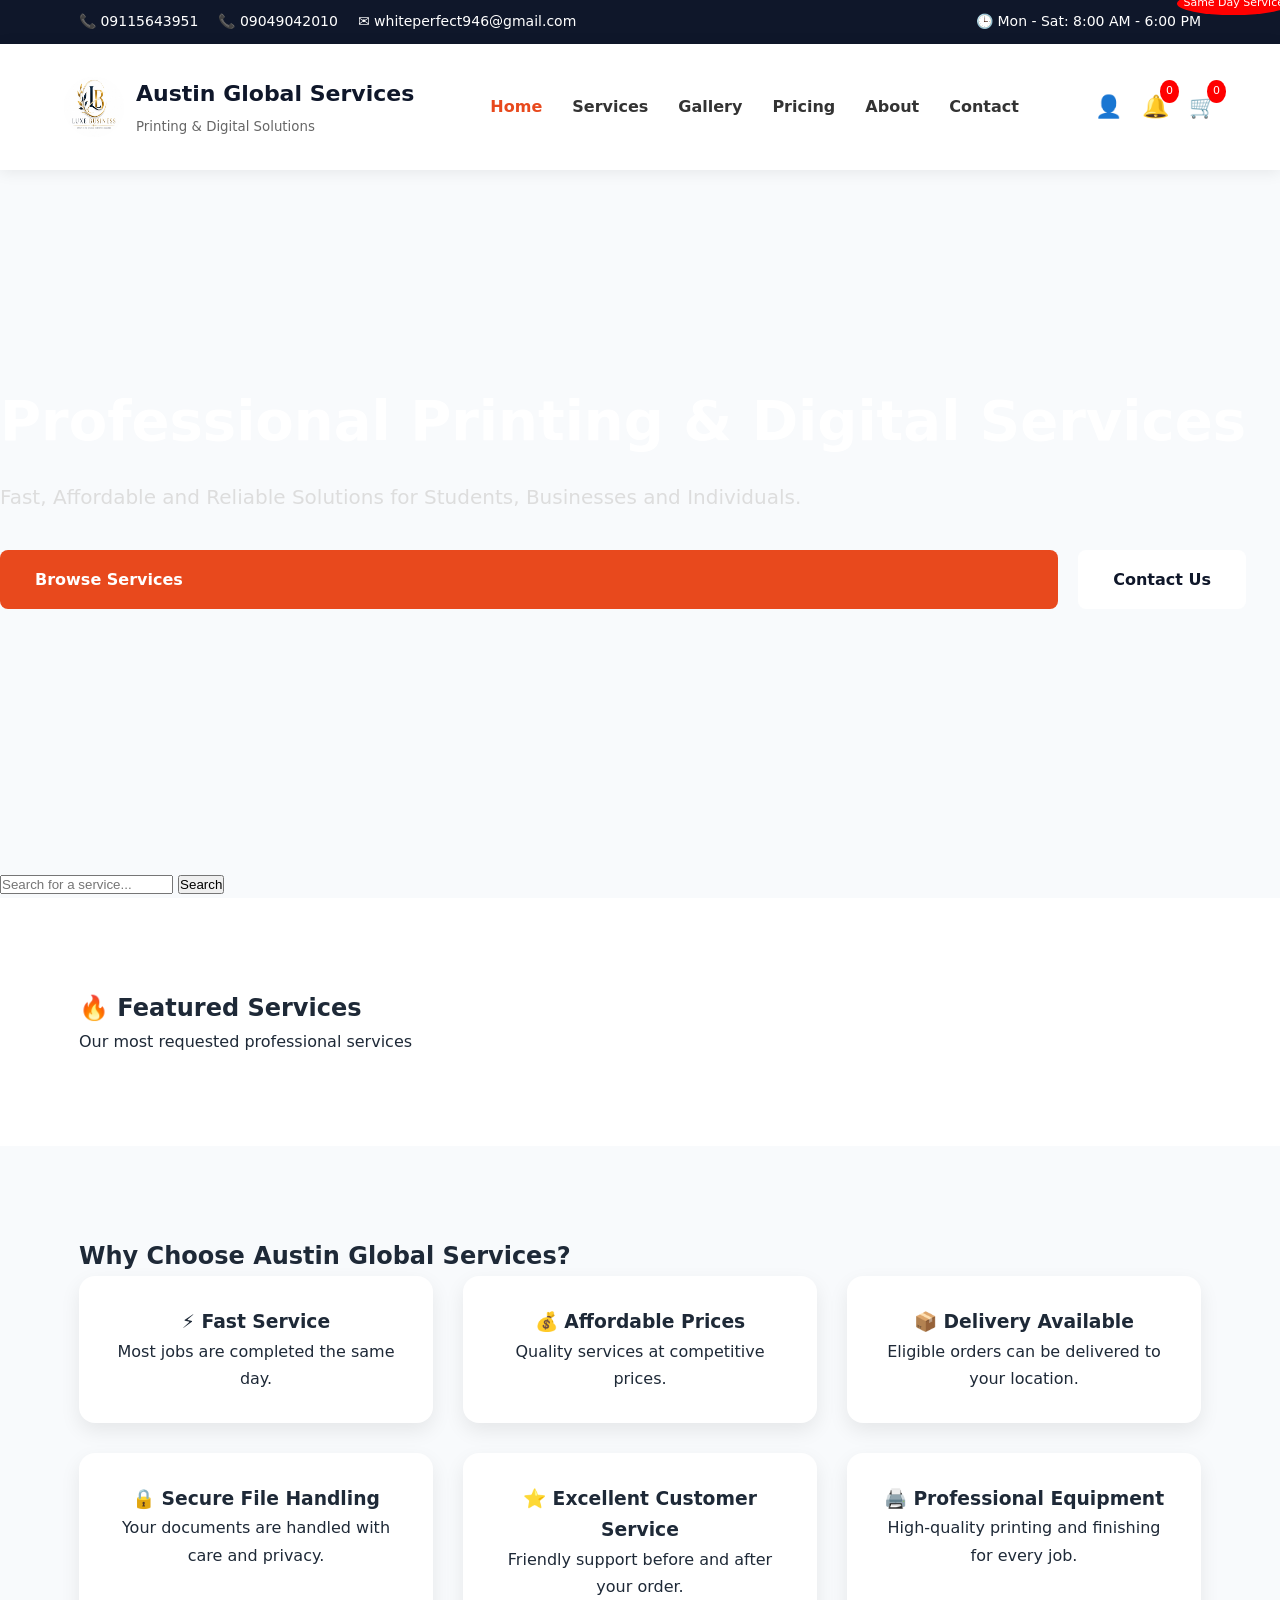
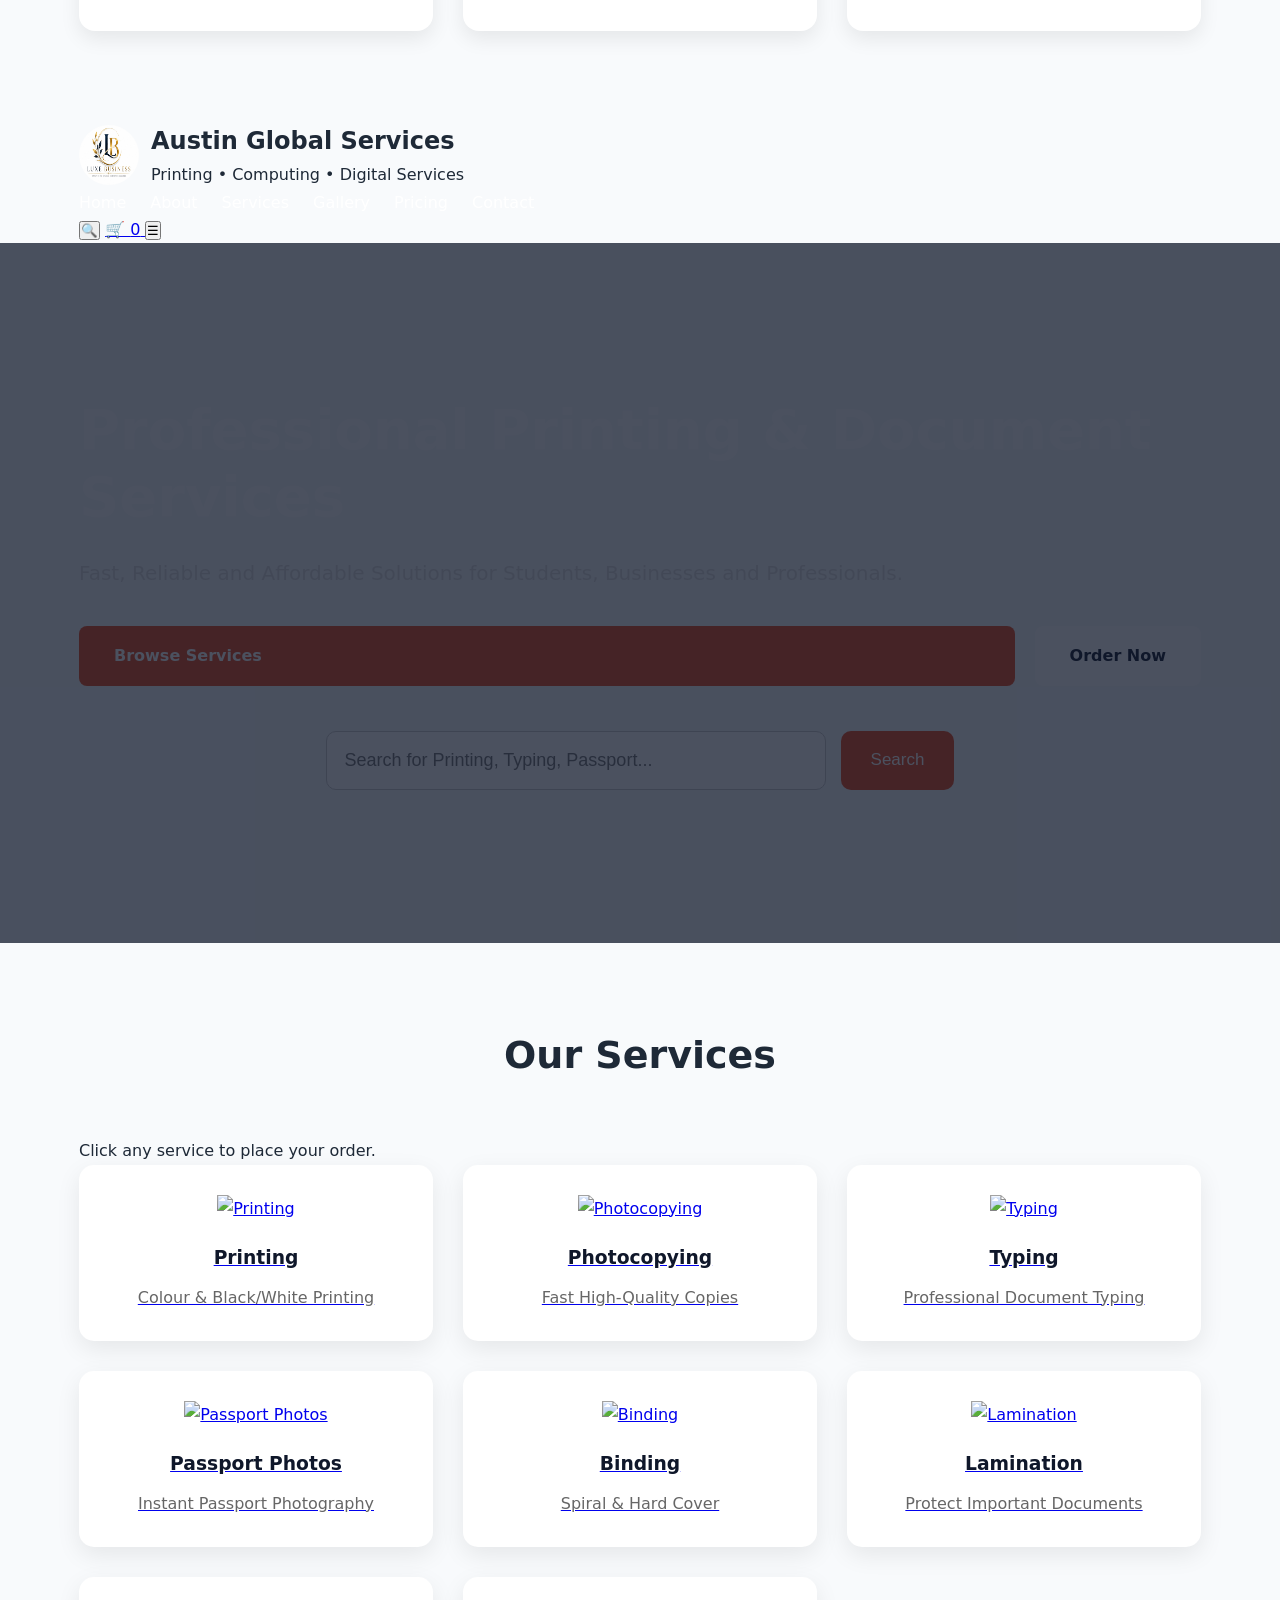
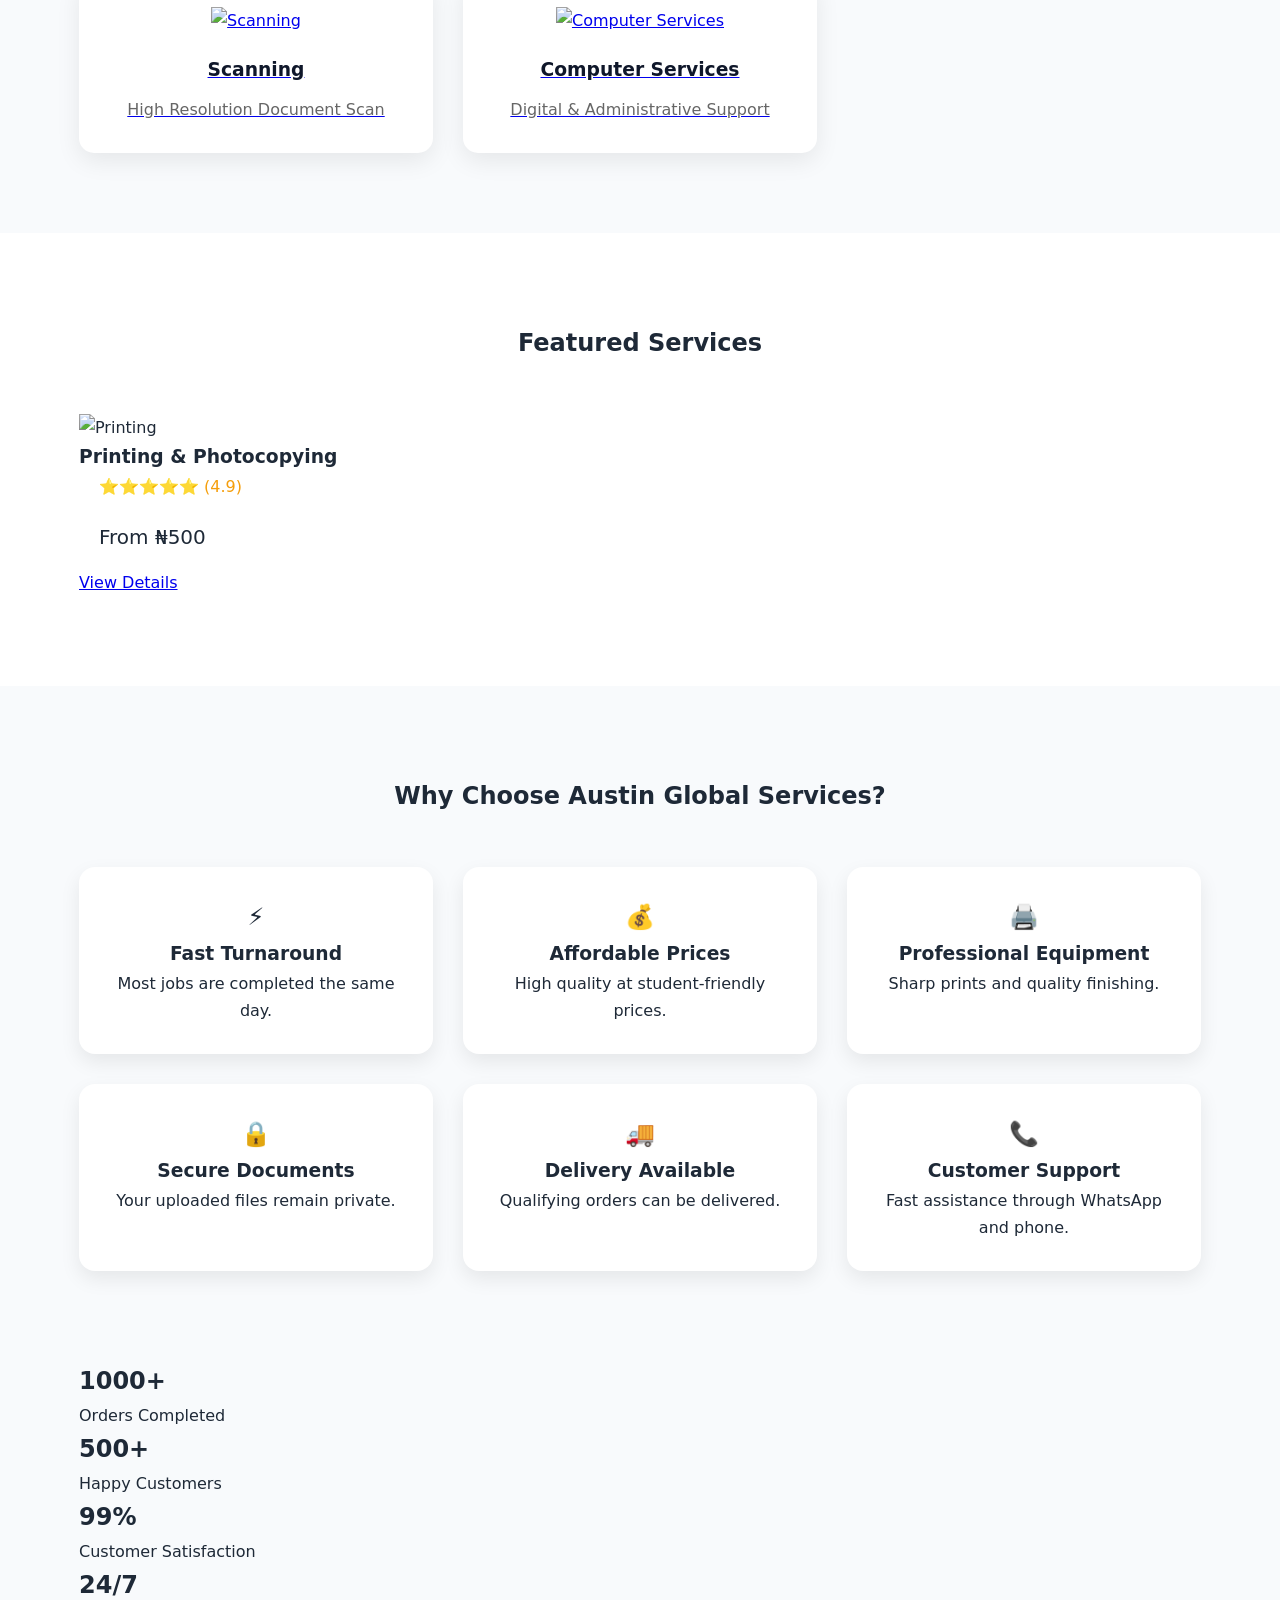
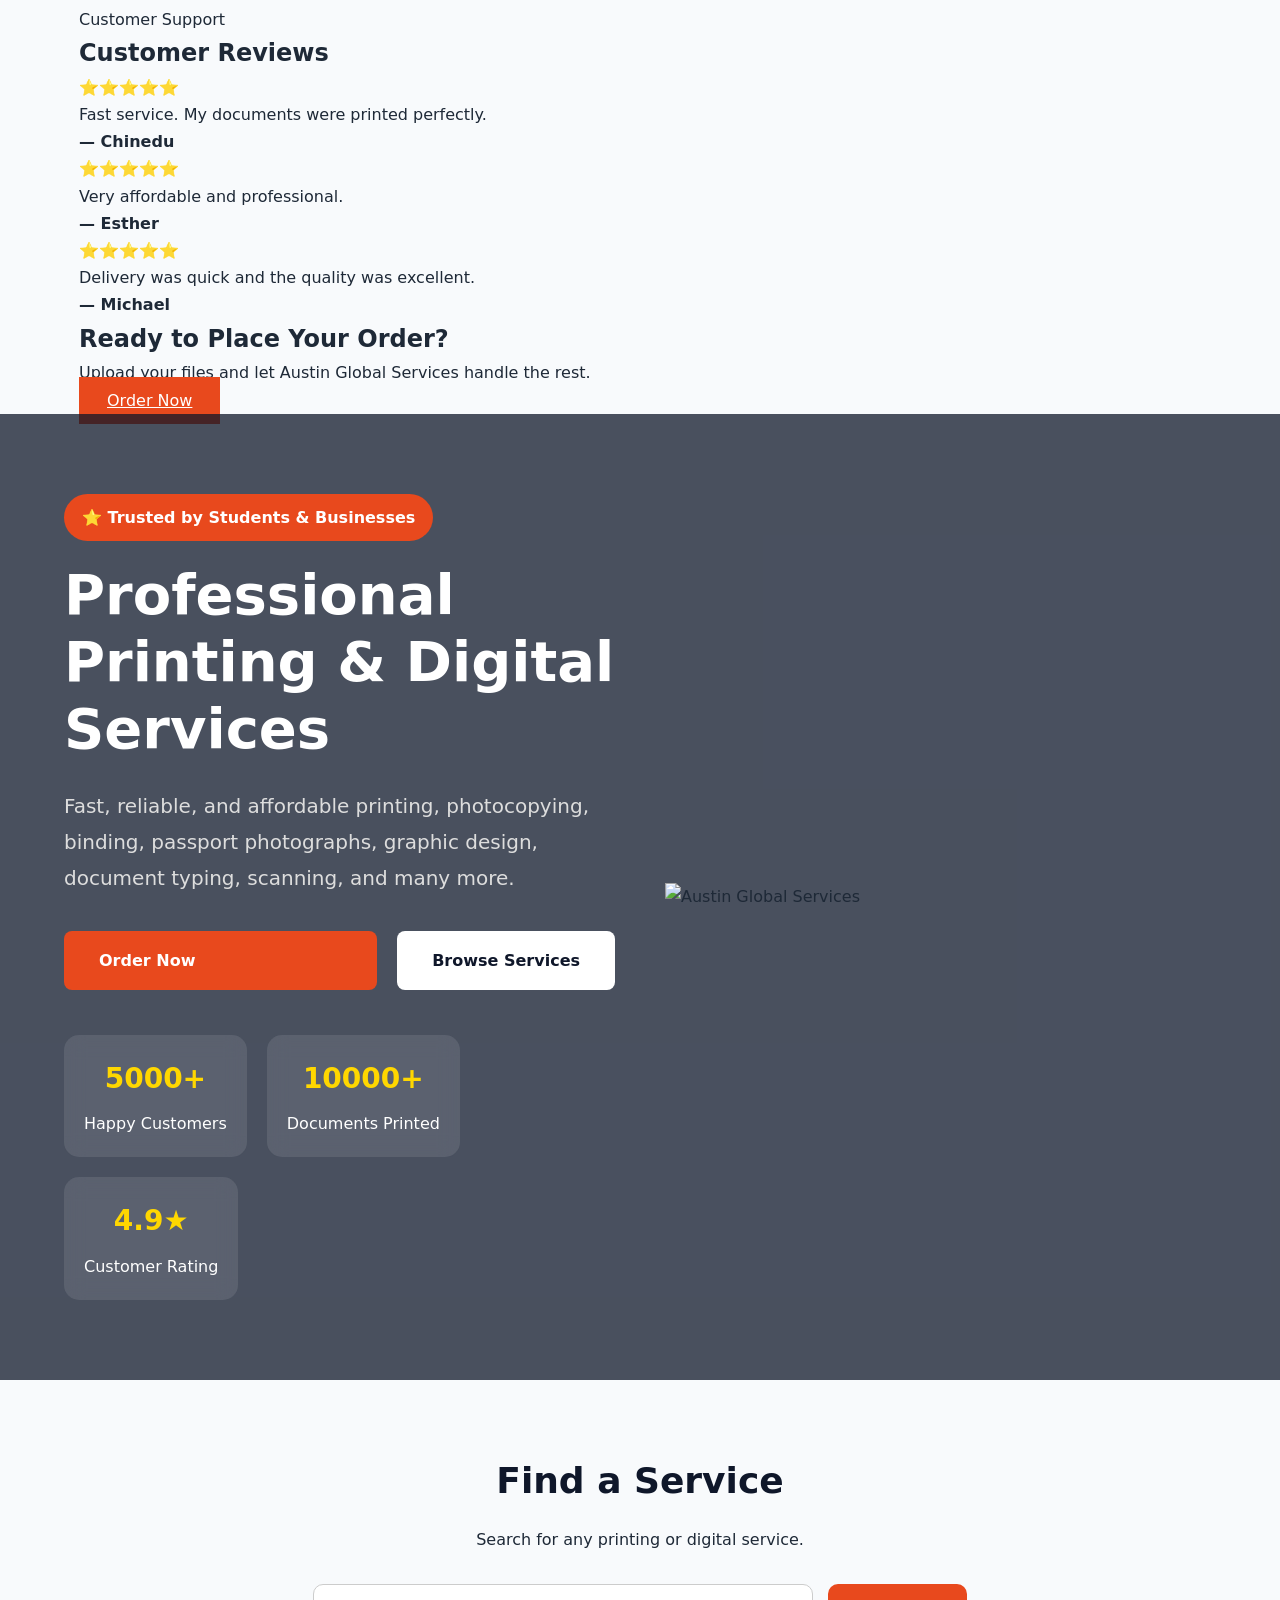
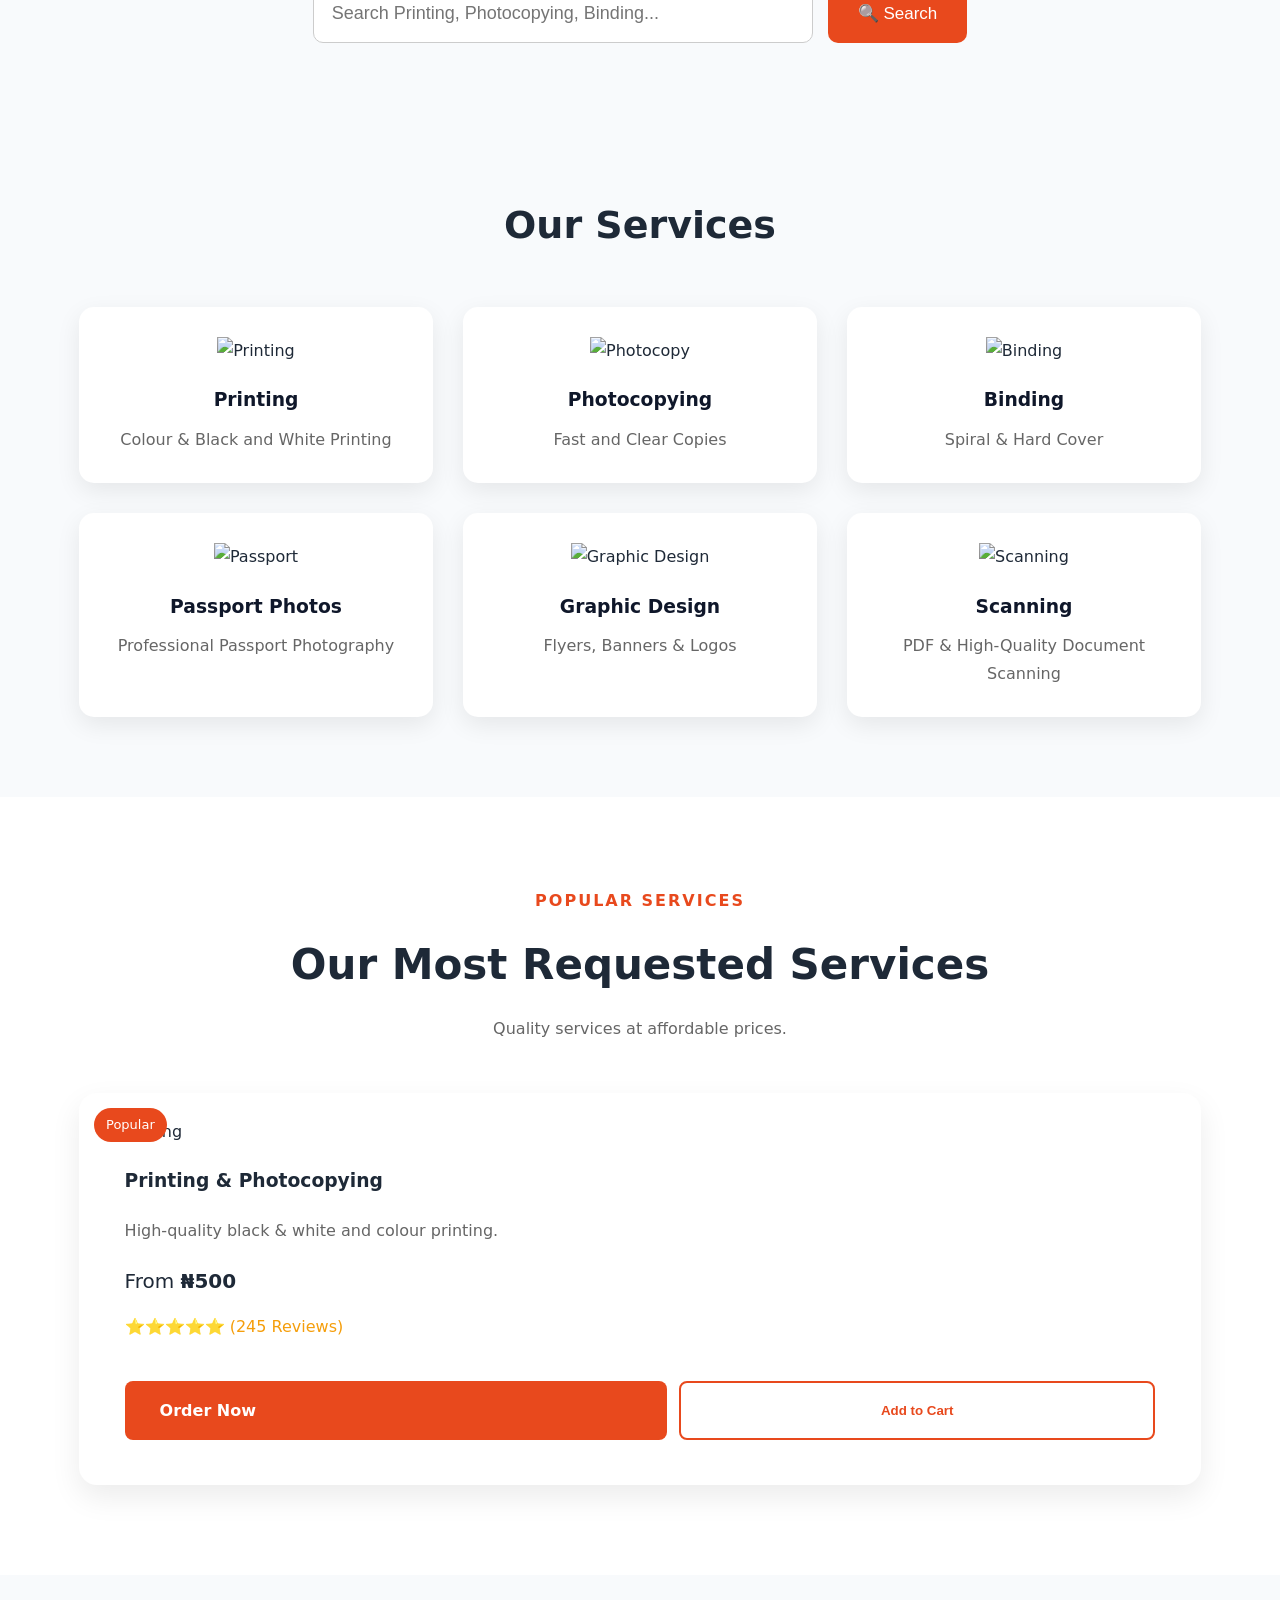
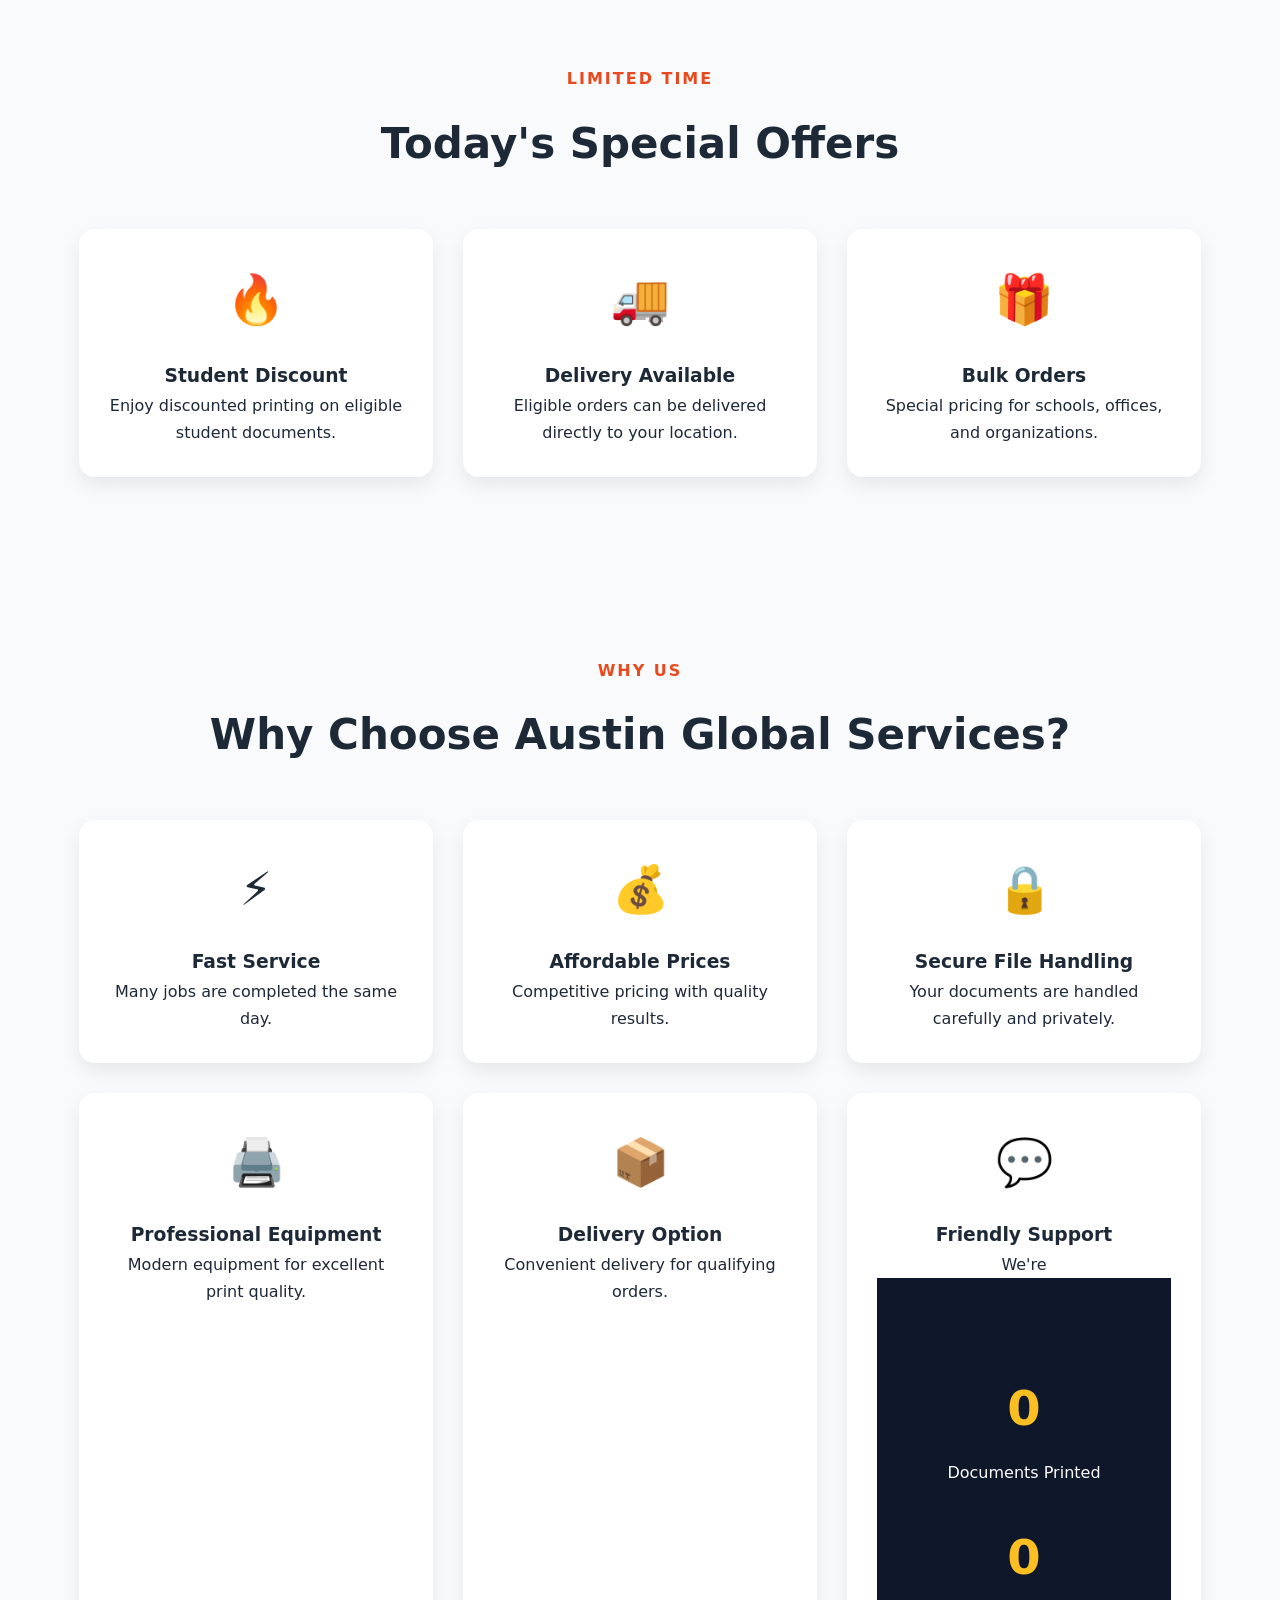
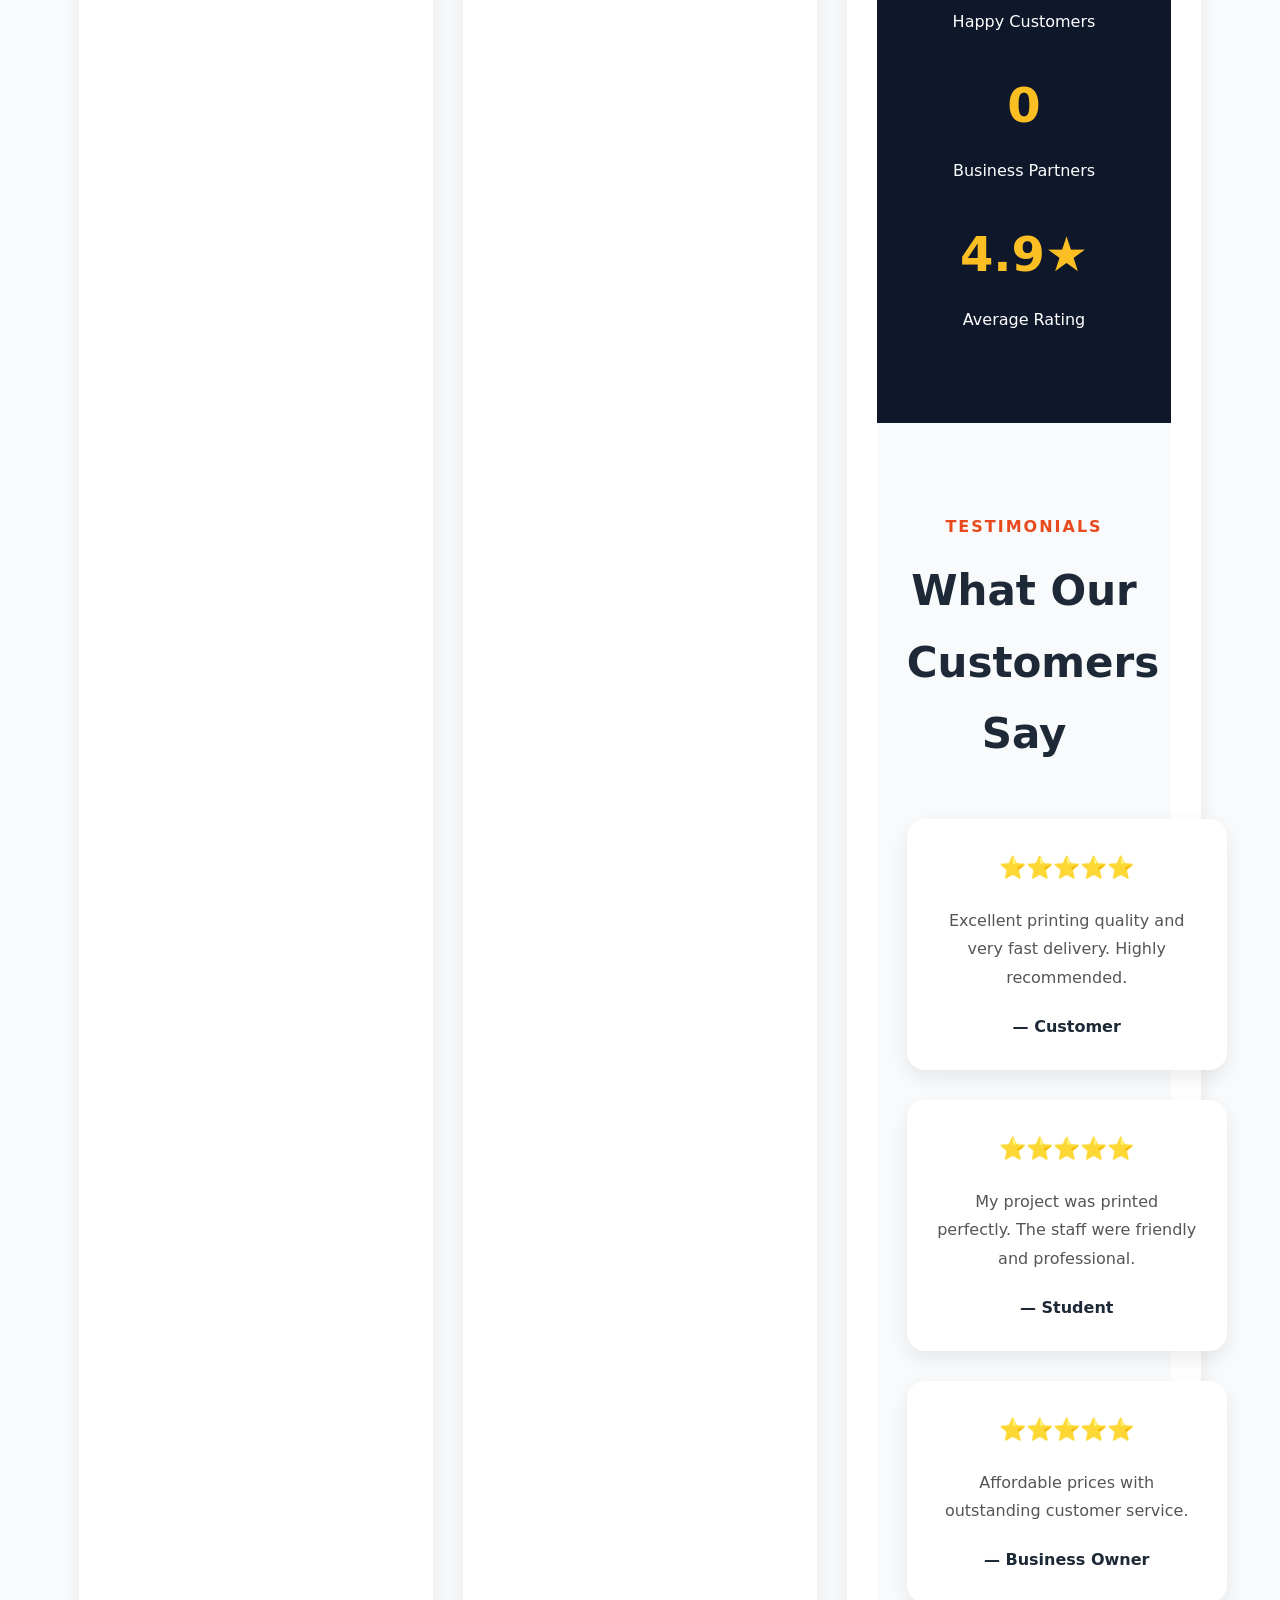
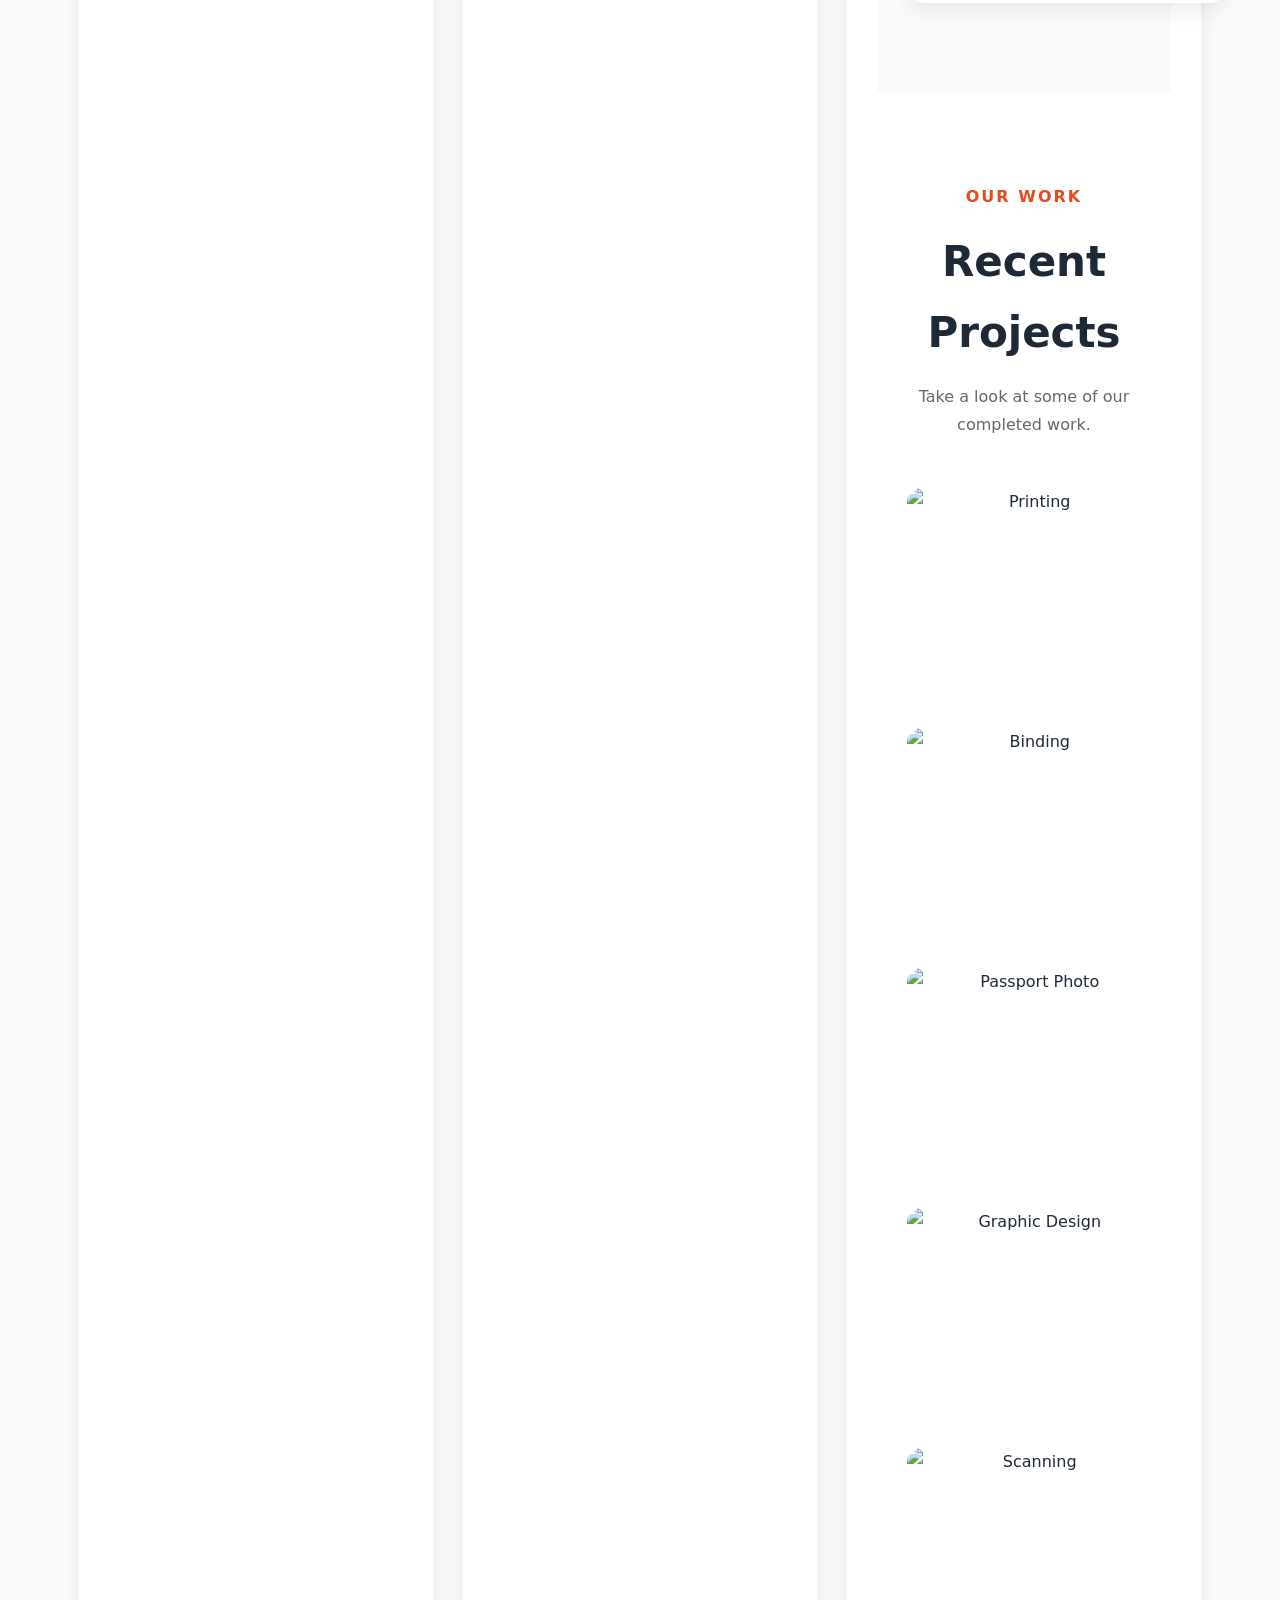
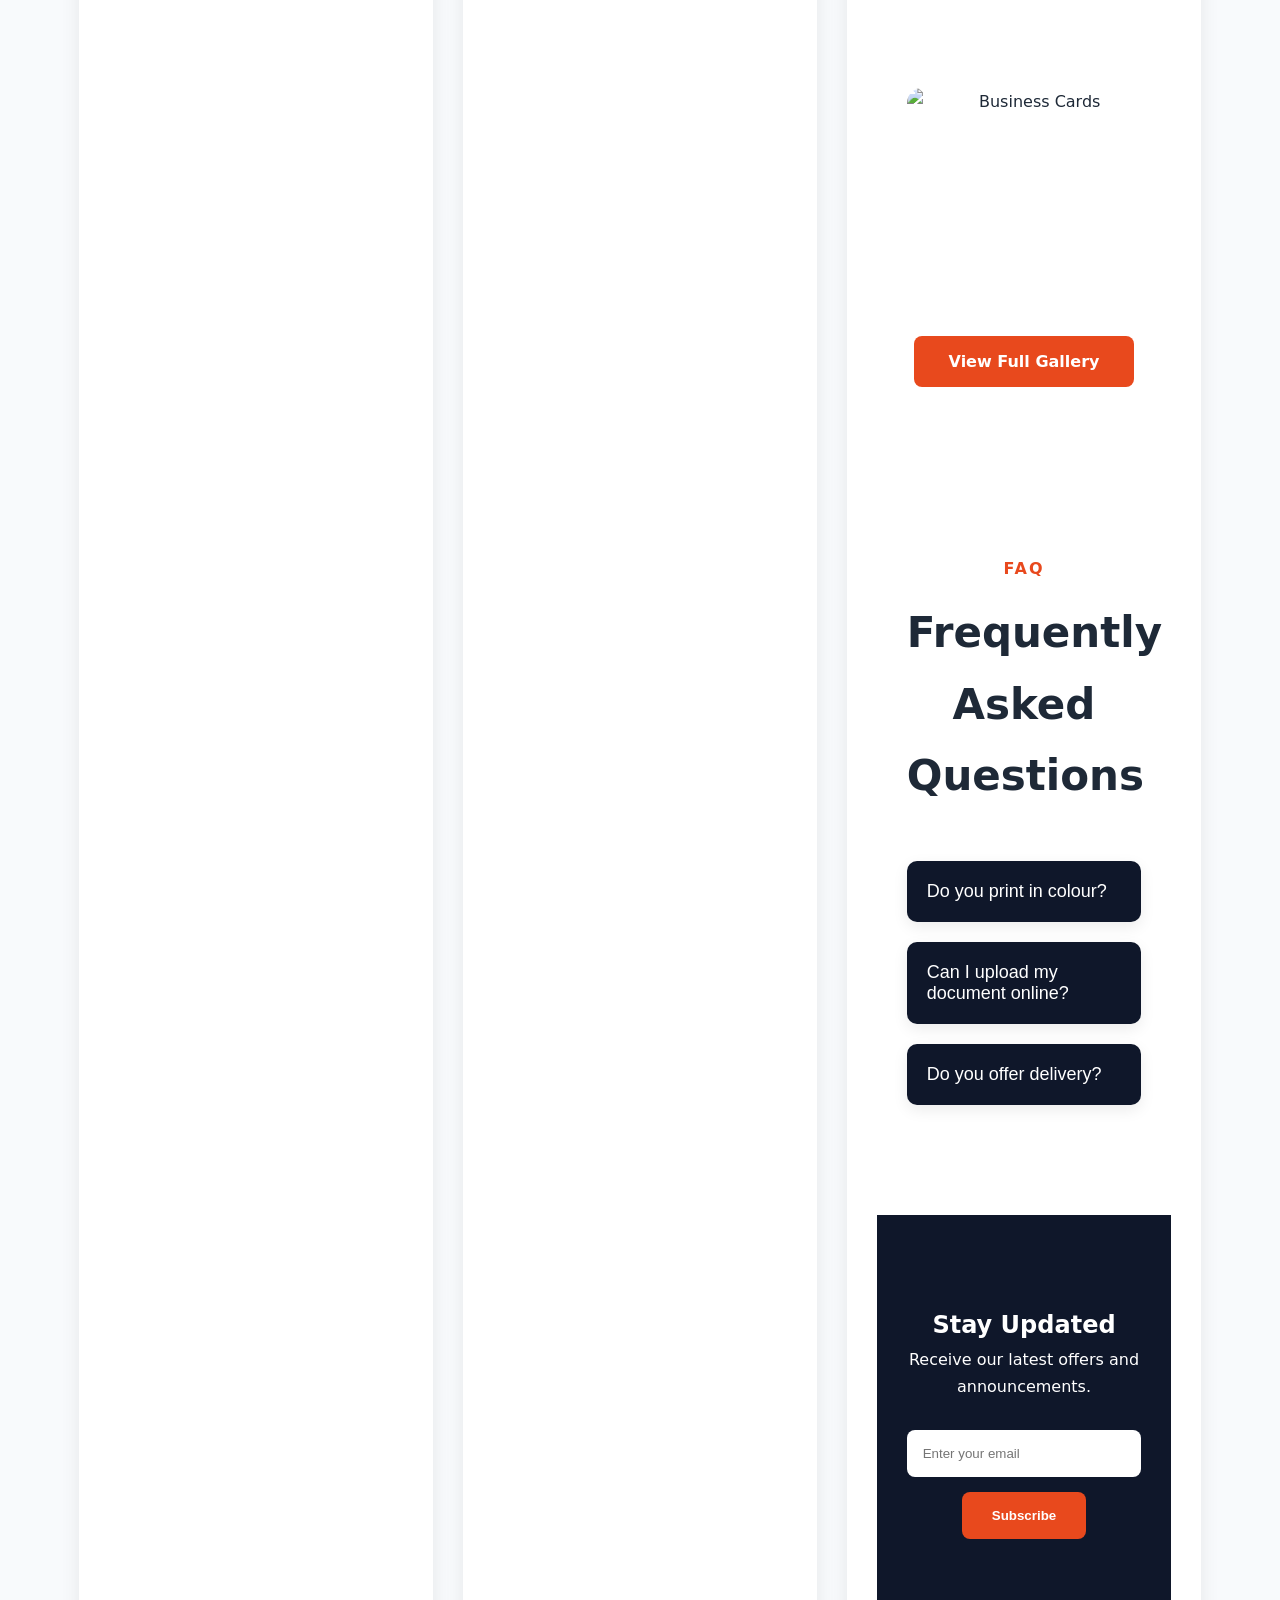
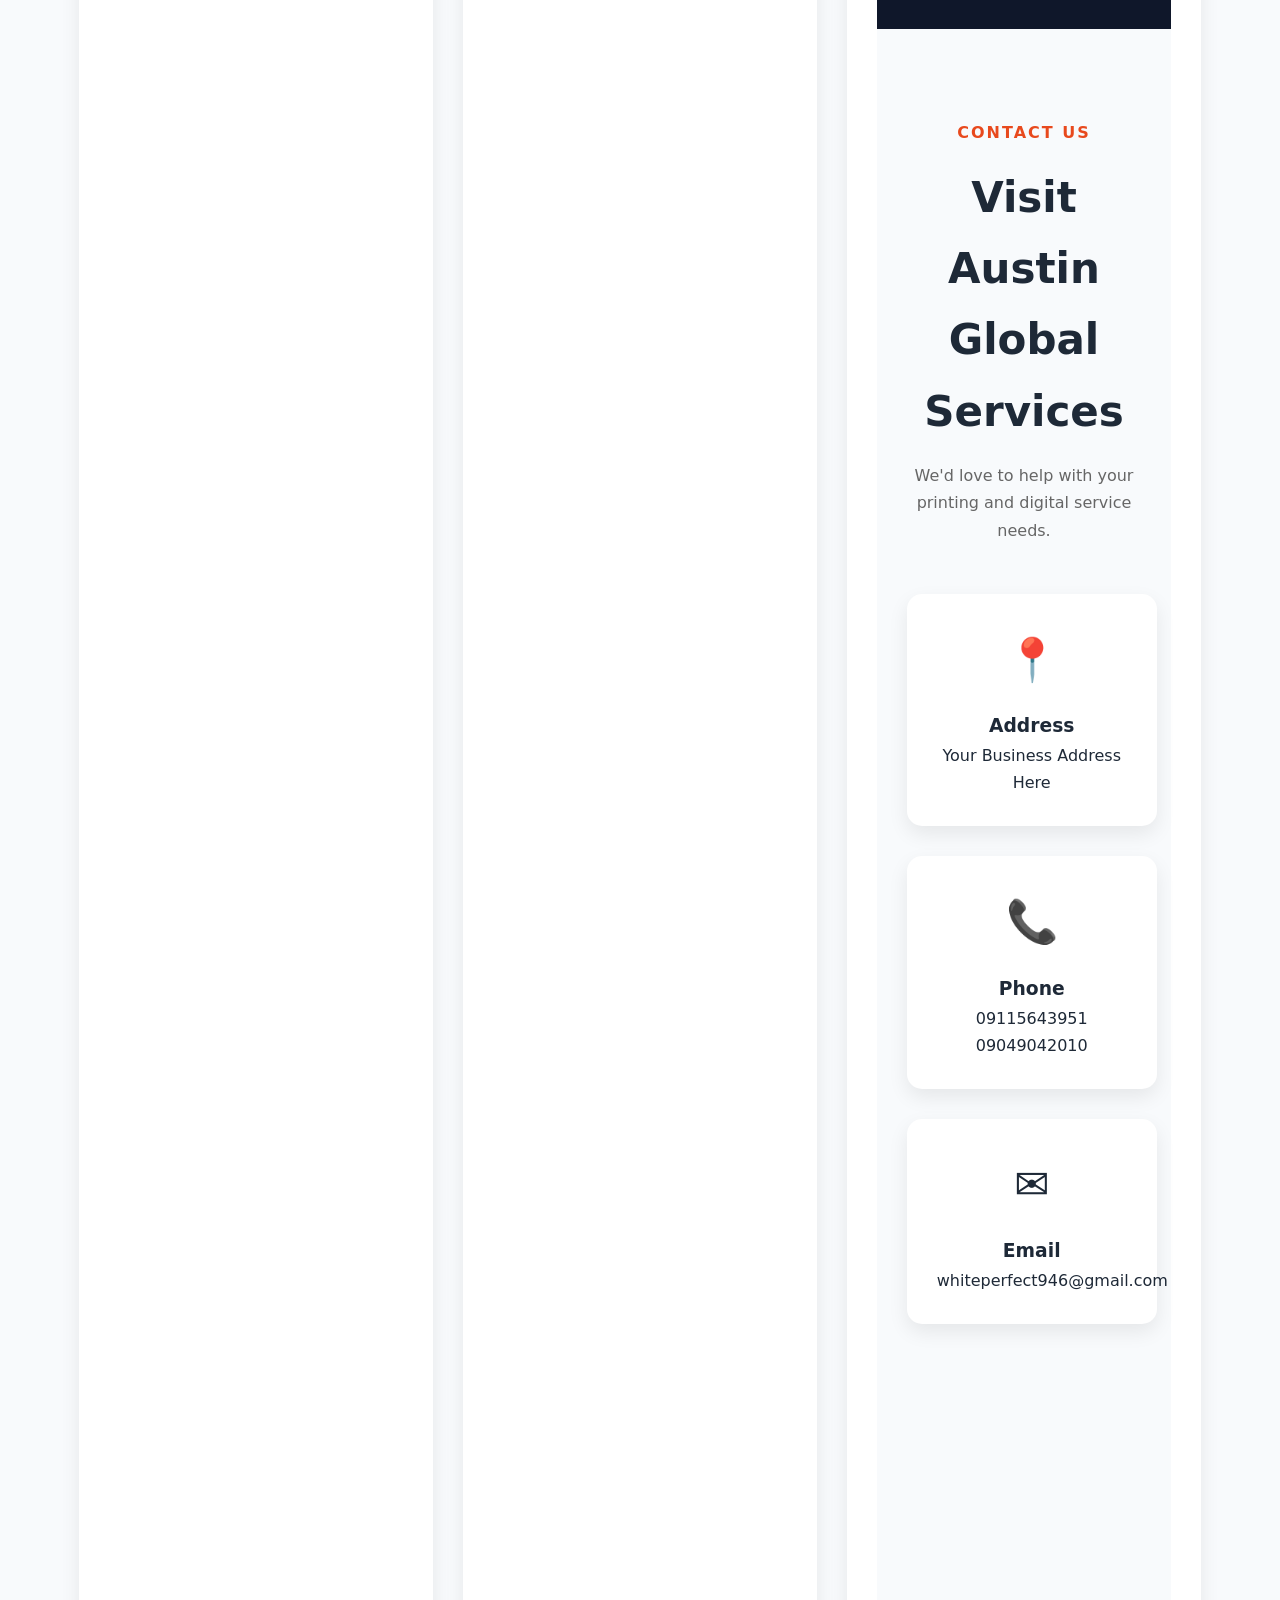
==== commit e99a3d6a: "Update index.html" ====
--- a/index.html
+++ b/index.html
@@ -12,7 +12,7 @@
     <link rel="stylesheet" href="home.css">
     <link rel="stylesheet" href="responsive.css">
 
-    <link rel="icon" href="images/logo.png">
+    <link rel="icon" href="logo.jpg">
 </head>
 <body>
     <!-- ================= TOP BAR ================= -->
@@ -38,7 +38,7 @@
 
         <!-- Logo -->
         <a href="index.html" class="logo">
-            <img src="images/logo.png" alt="Austin Global Services Logo">
+            <img src="logo.jpg" alt="Austin Global Services Logo">
             <div class="logo-text">
                 <h2>Austin Global Services</h2>
                 <small>Printing & Digital Solutions</small>
@@ -204,7 +204,7 @@
 
 <div class="logo">
 
-<img src="images/logo/logo.png" alt="Austin Global Services">
+<img src="logo.jpg" alt="Austin Global Services">
 
 <div>
 
@@ -336,49 +336,49 @@
         <div class="category-grid">
 
             <a href="services.html#printing" class="category-card">
-                <img src="images/services/printing.jpg" alt="Printing">
+                <img src="printing.jpg" alt="Printing">
                 <h3>Printing</h3>
                 <p>Colour & Black/White Printing</p>
             </a>
 
             <a href="services.html#photocopy" class="category-card">
-                <img src="images/services/photocopy.jpg" alt="Photocopying">
+                <img src="photocopy.jpg" alt="Photocopying">
                 <h3>Photocopying</h3>
                 <p>Fast High-Quality Copies</p>
             </a>
 
             <a href="services.html#typing" class="category-card">
-                <img src="images/services/typing.jpg" alt="Typing">
+                <img src="typing.jpg" alt="Typing">
                 <h3>Typing</h3>
                 <p>Professional Document Typing</p>
             </a>
 
             <a href="services.html#passport" class="category-card">
-                <img src="images/services/passport.jpg" alt="Passport Photos">
+                <img src="passport.jpg" alt="Passport Photos">
                 <h3>Passport Photos</h3>
                 <p>Instant Passport Photography</p>
             </a>
 
             <a href="services.html#binding" class="category-card">
-                <img src="images/services/binding.jpg" alt="Binding">
+                <img src="binding.jpg" alt="Binding">
                 <h3>Binding</h3>
                 <p>Spiral & Hard Cover</p>
             </a>
 
             <a href="services.html#lamination" class="category-card">
-                <img src="images/services/lamination.jpg" alt="Lamination">
+                <img src="lamination.jpg" alt="Lamination">
                 <h3>Lamination</h3>
                 <p>Protect Important Documents</p>
             </a>
 
             <a href="services.html#scanning" class="category-card">
-                <img src="images/services/scanning.jpg" alt="Scanning">
+                <img src="scanning.jpg" alt="Scanning">
                 <h3>Scanning</h3>
                 <p>High Resolution Document Scan</p>
             </a>
 
             <a href="services.html#computer" class="category-card">
-                <img src="images/services/computer.jpg" alt="Computer Services">
+                <img src="computer.jpg" alt="Computer Services">
                 <h3>Computer Services</h3>
                 <p>Digital & Administrative Support</p>
             </a>
--- a/style.css
+++ b/style.css
@@ -1,3 +1,4 @@
+
 :root {
   --primary: #1e40af;
   --accent: #e8491d;
@@ -255,4 +256,6 @@
   to {
     opacity: 1;
   }
-}+}
+
+
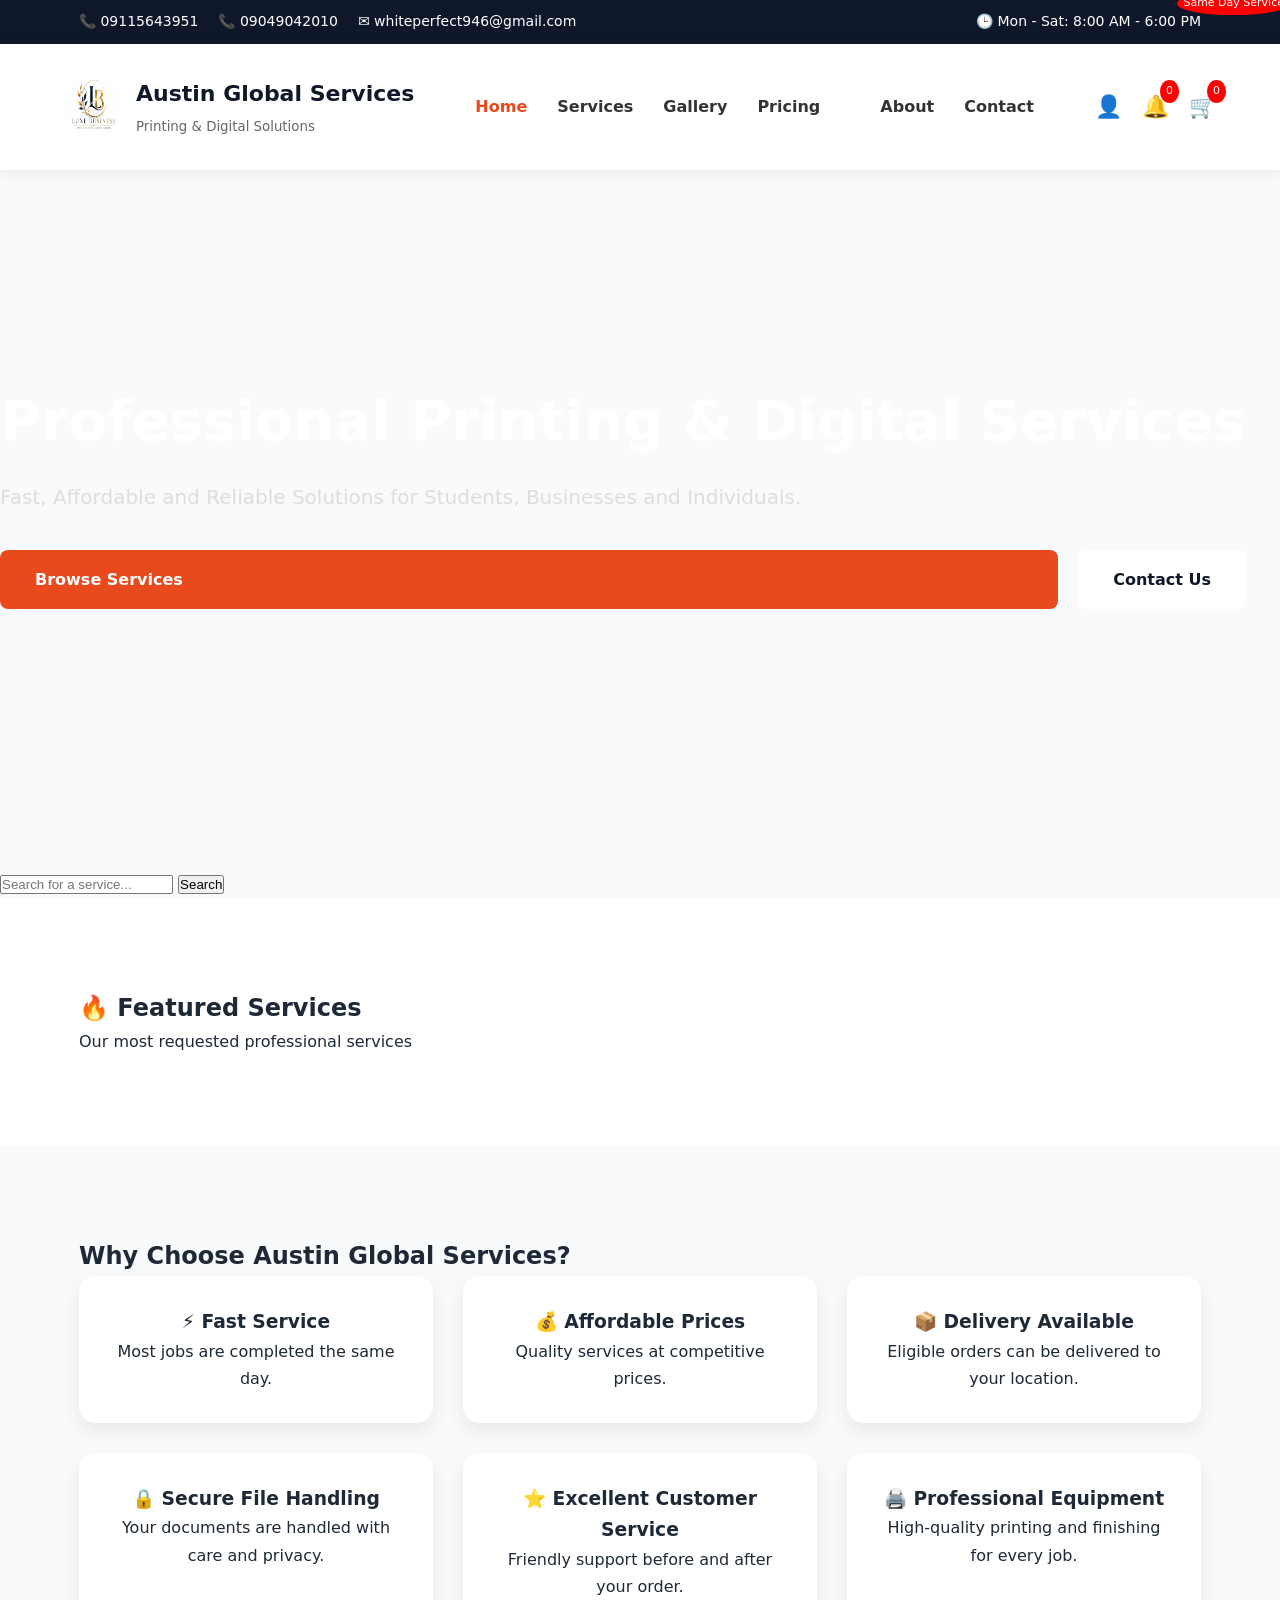
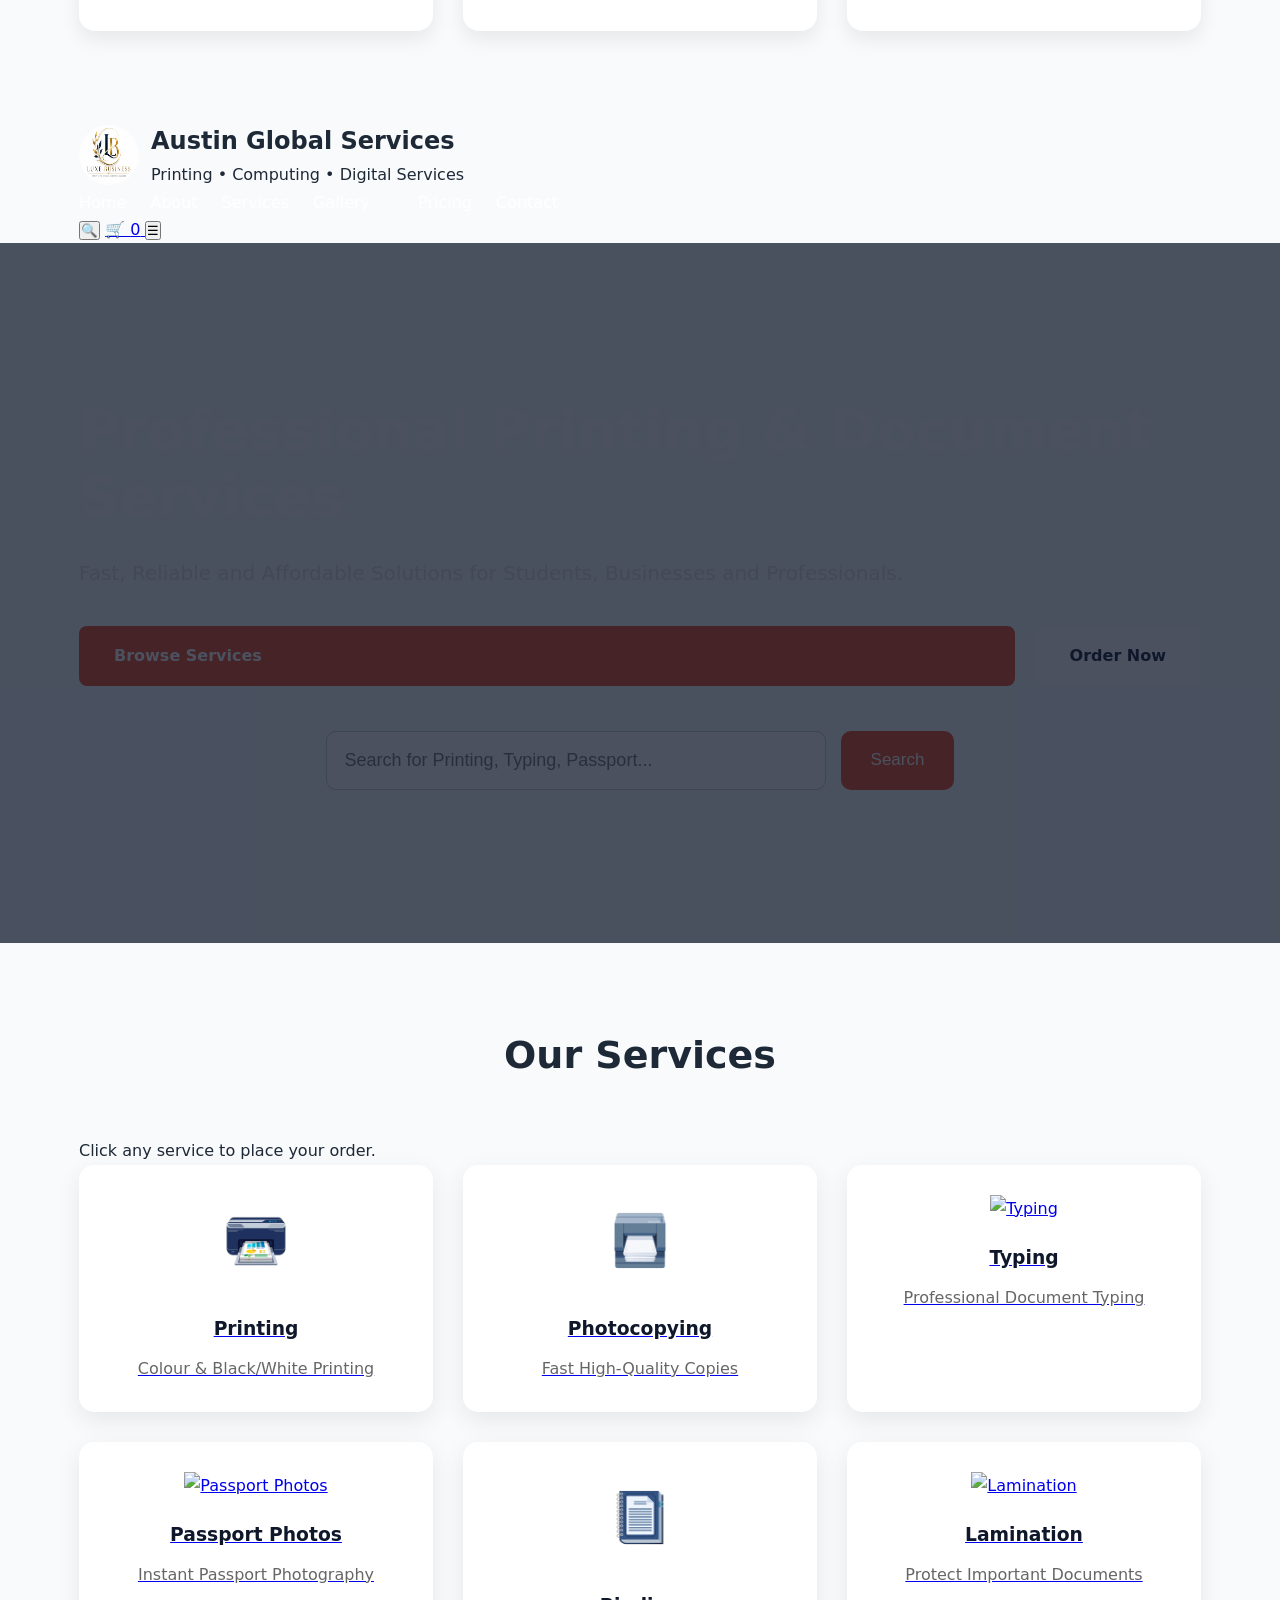
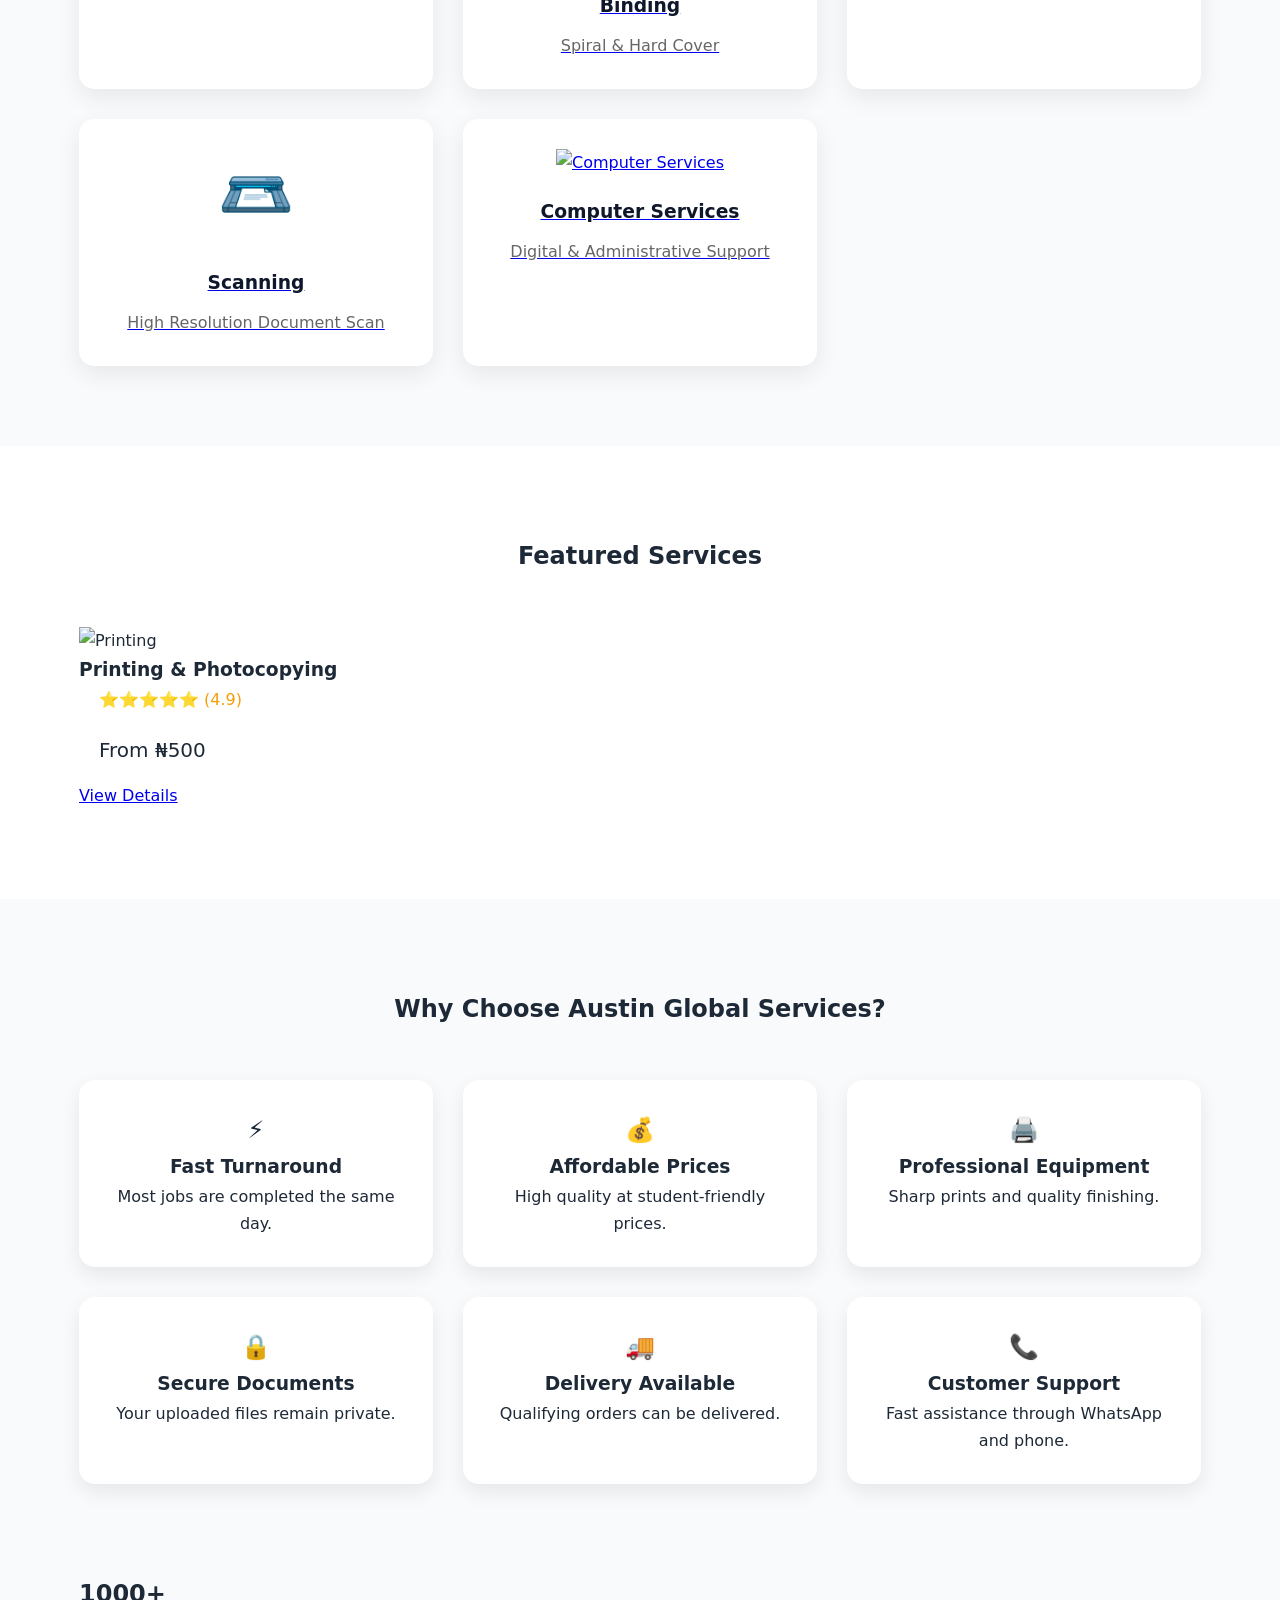
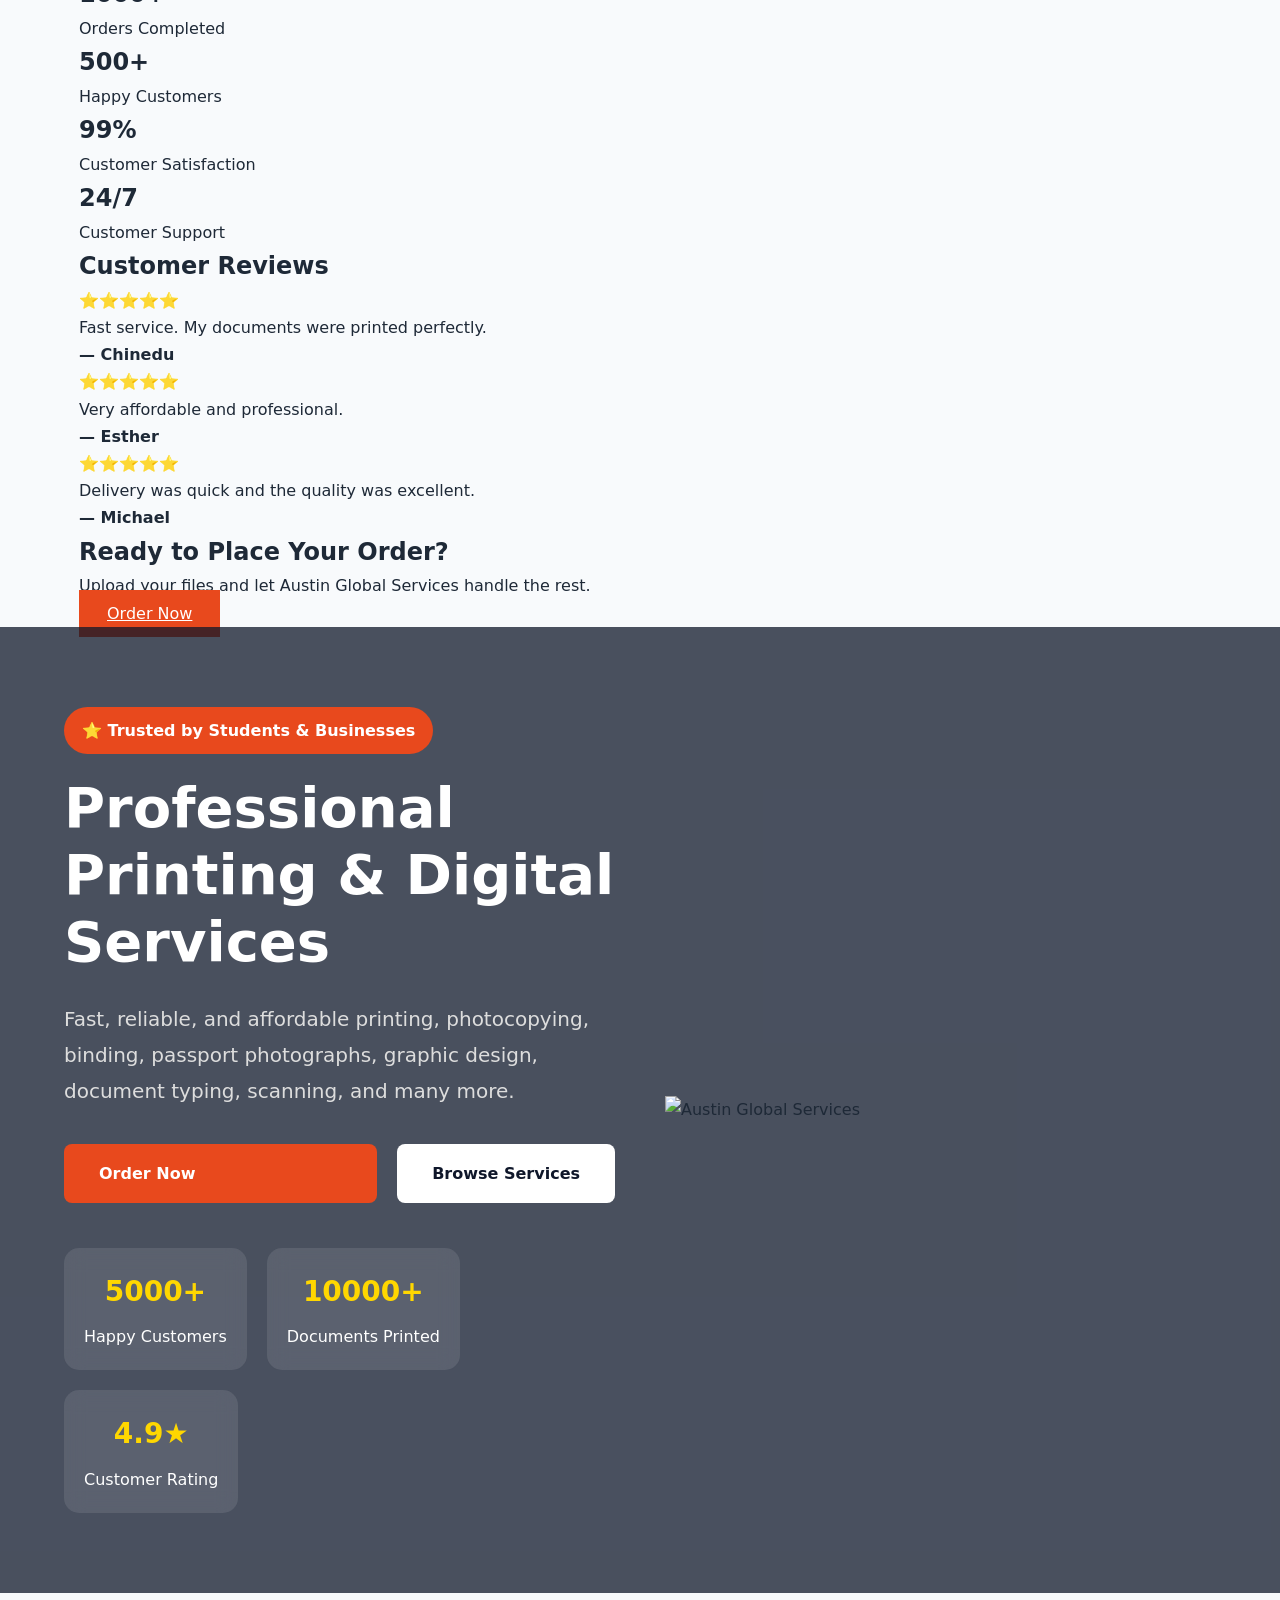
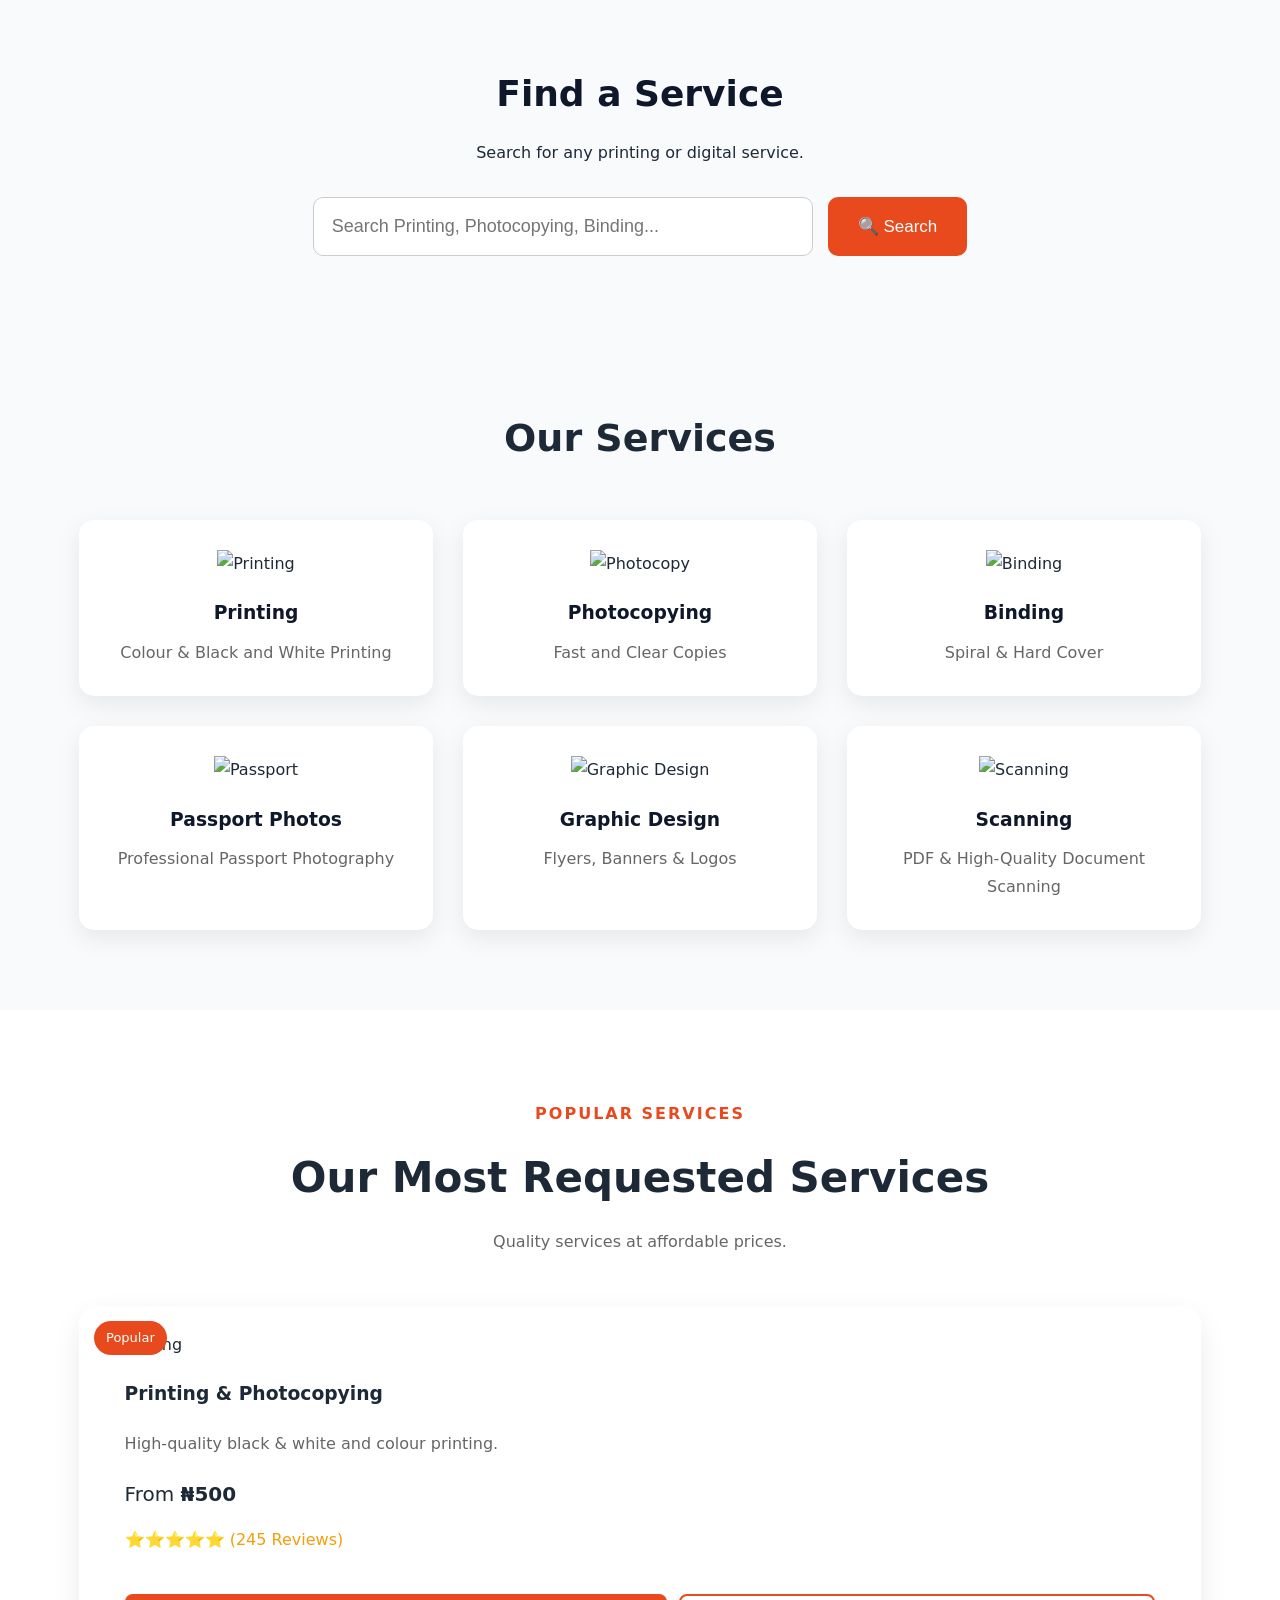
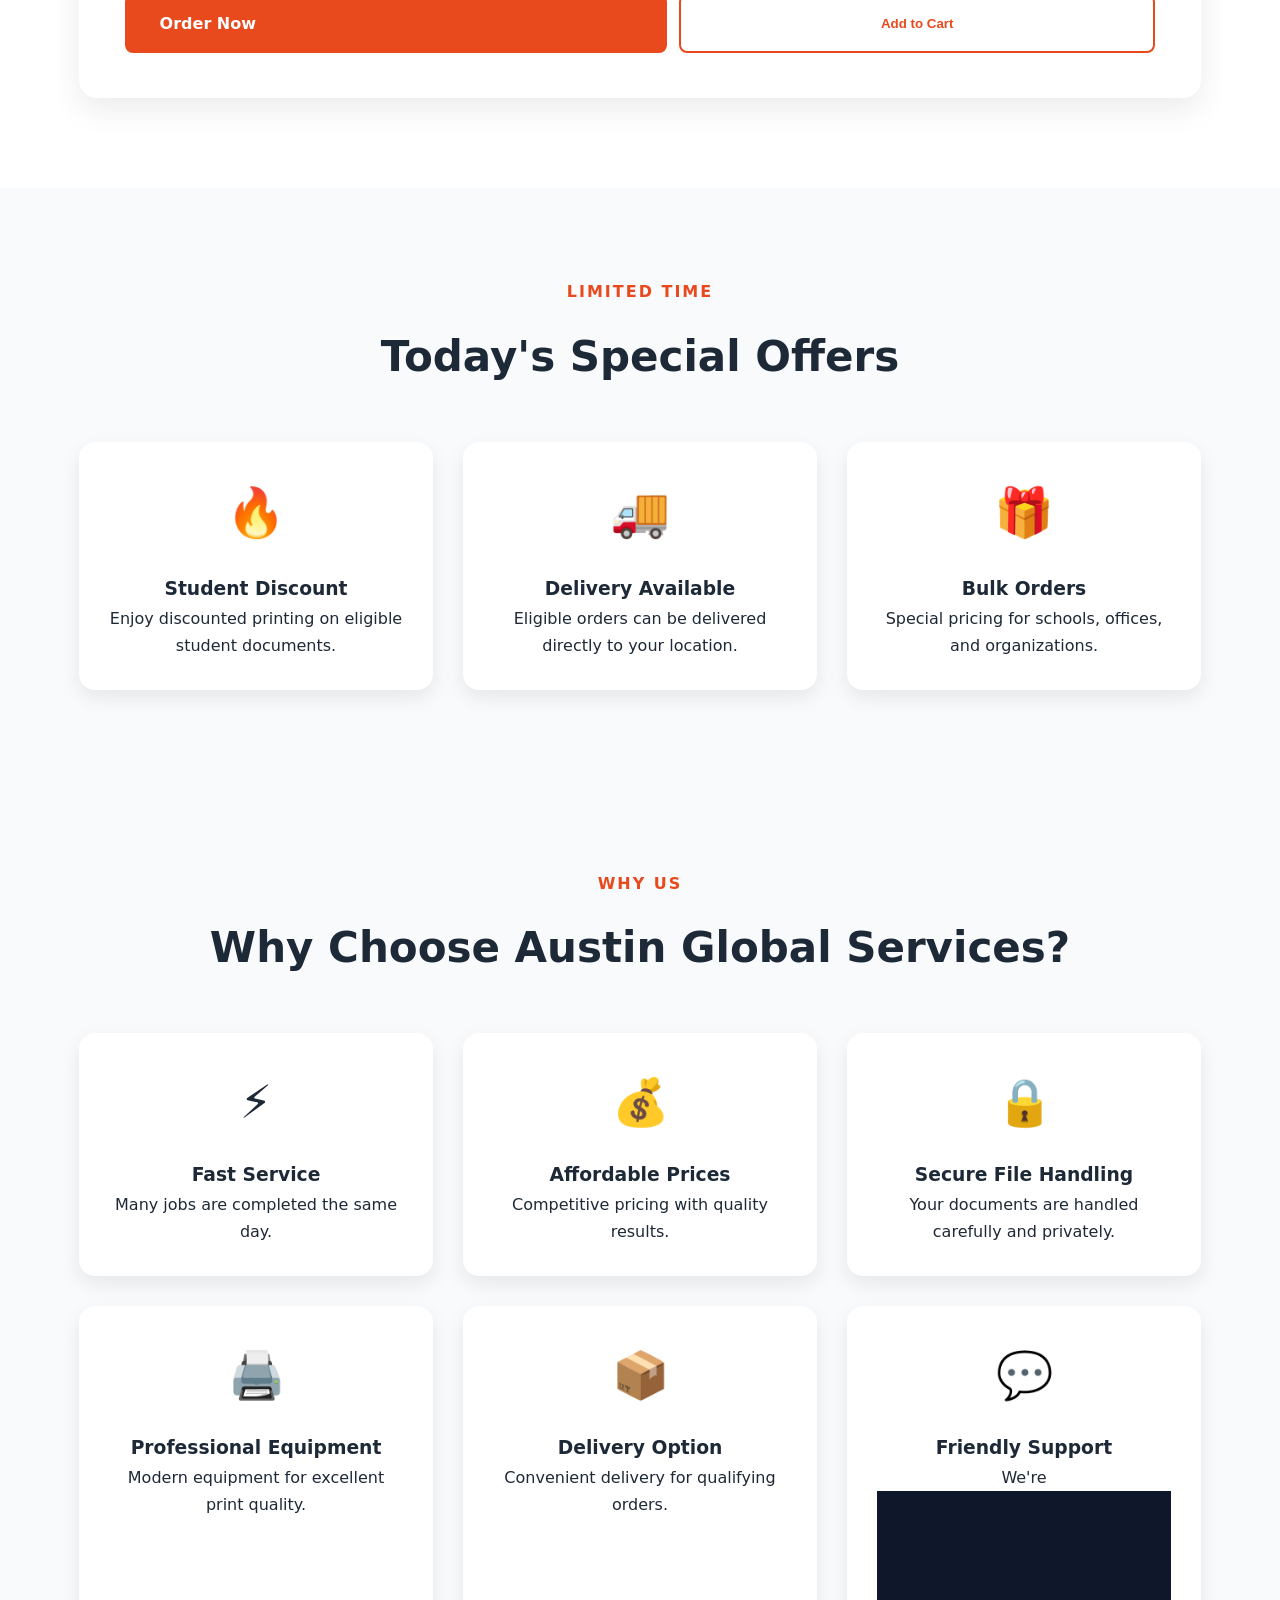
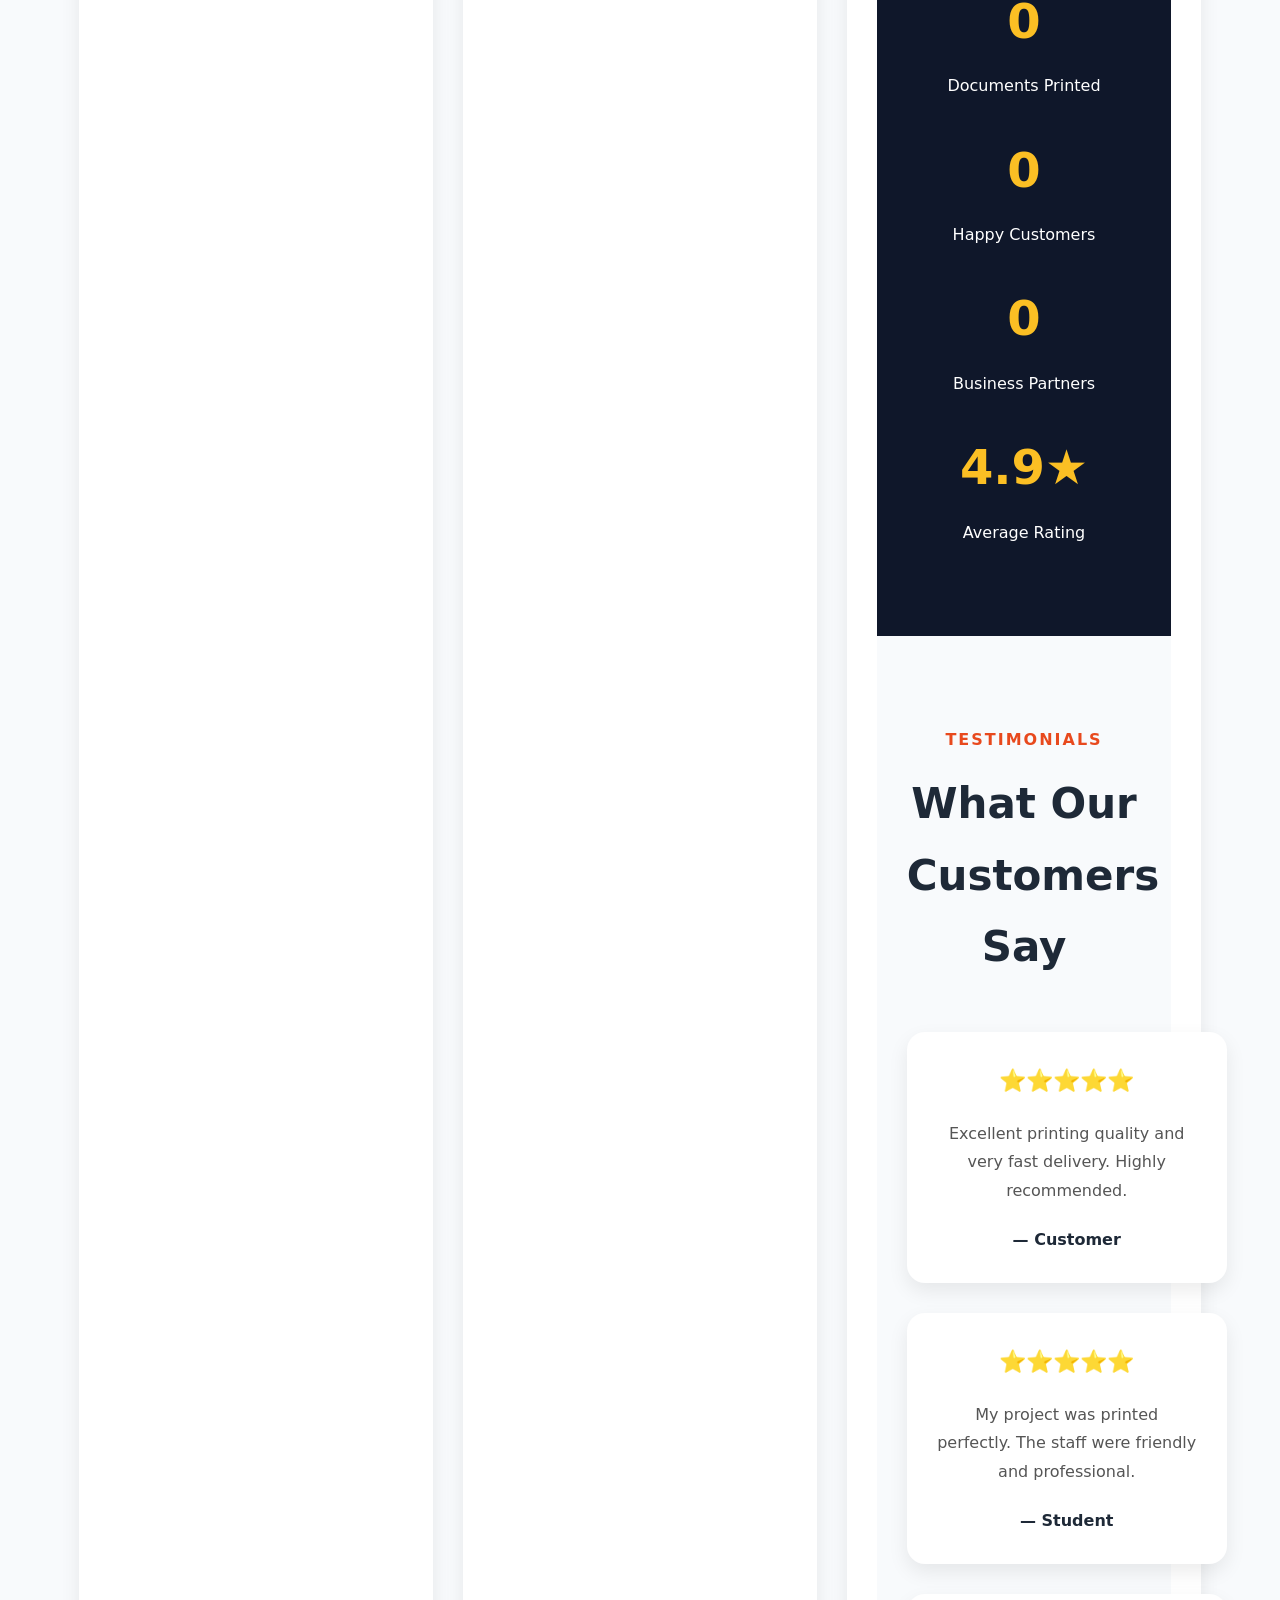
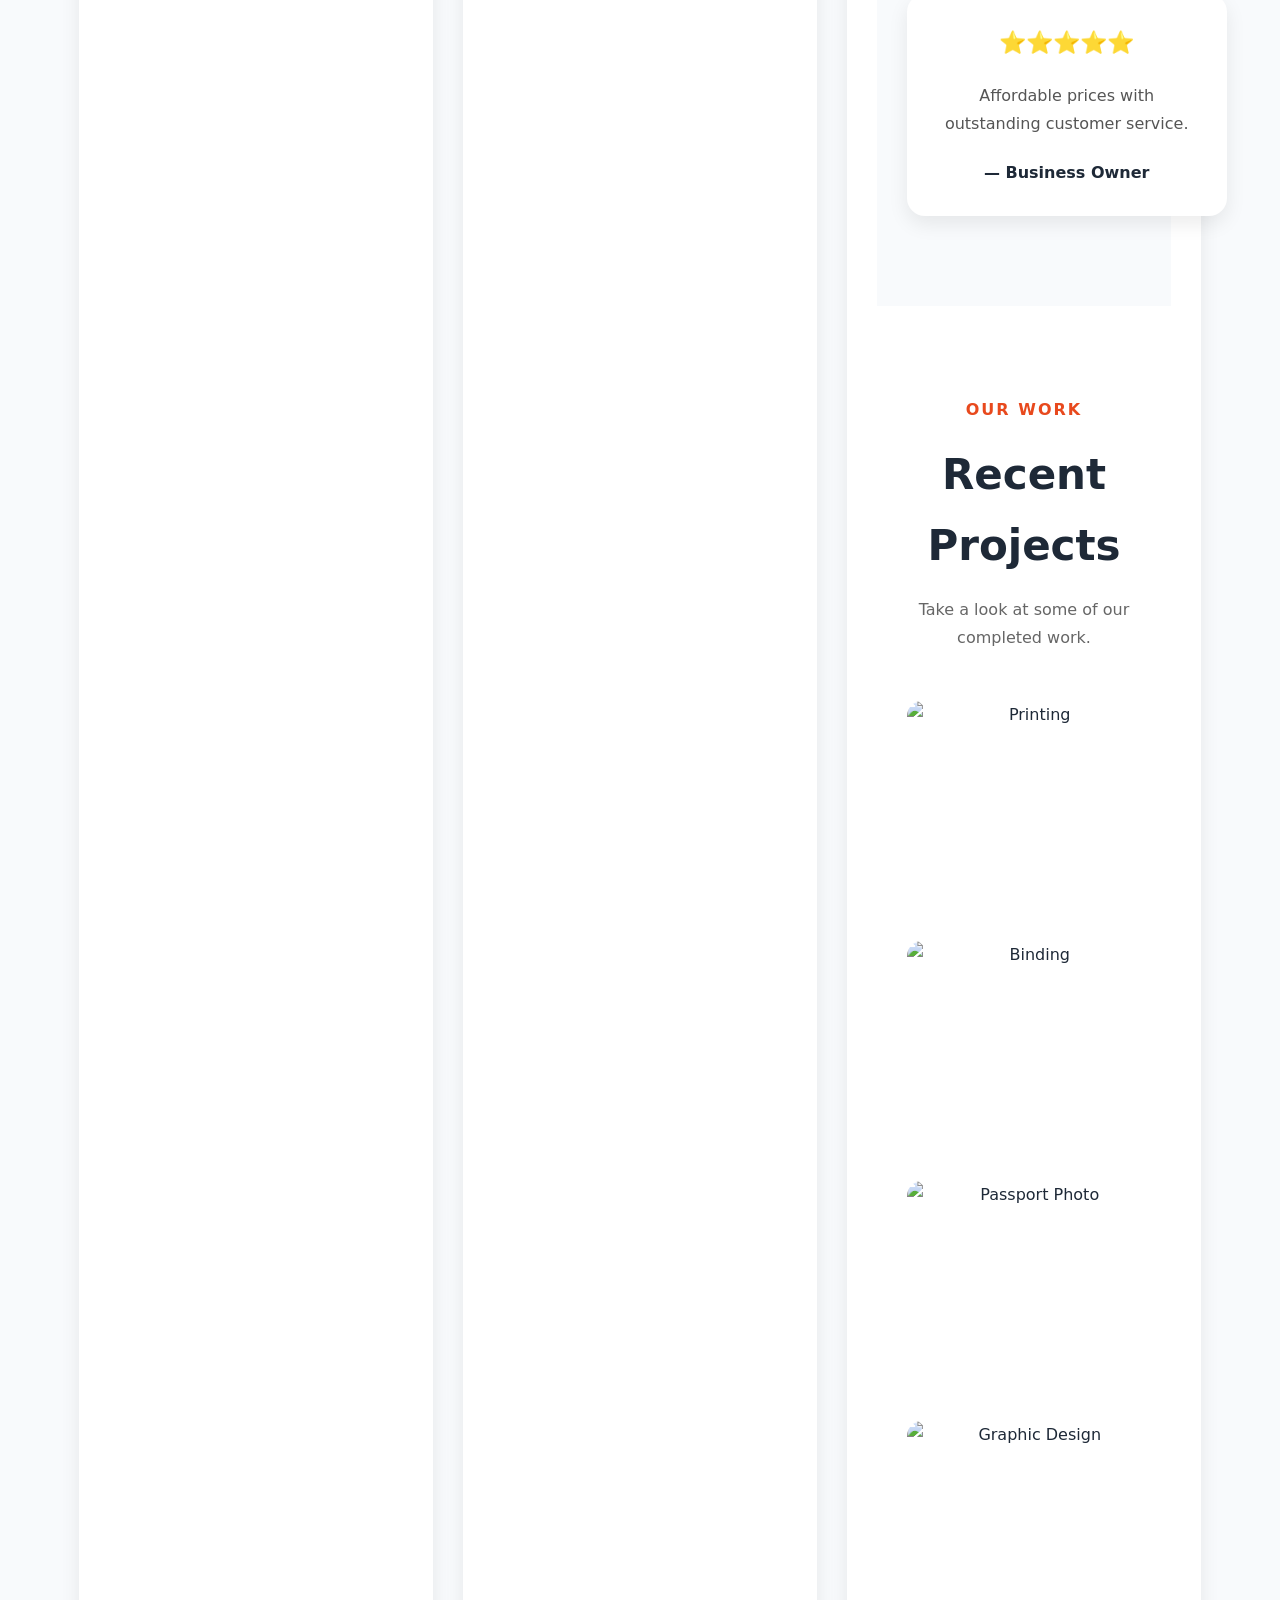
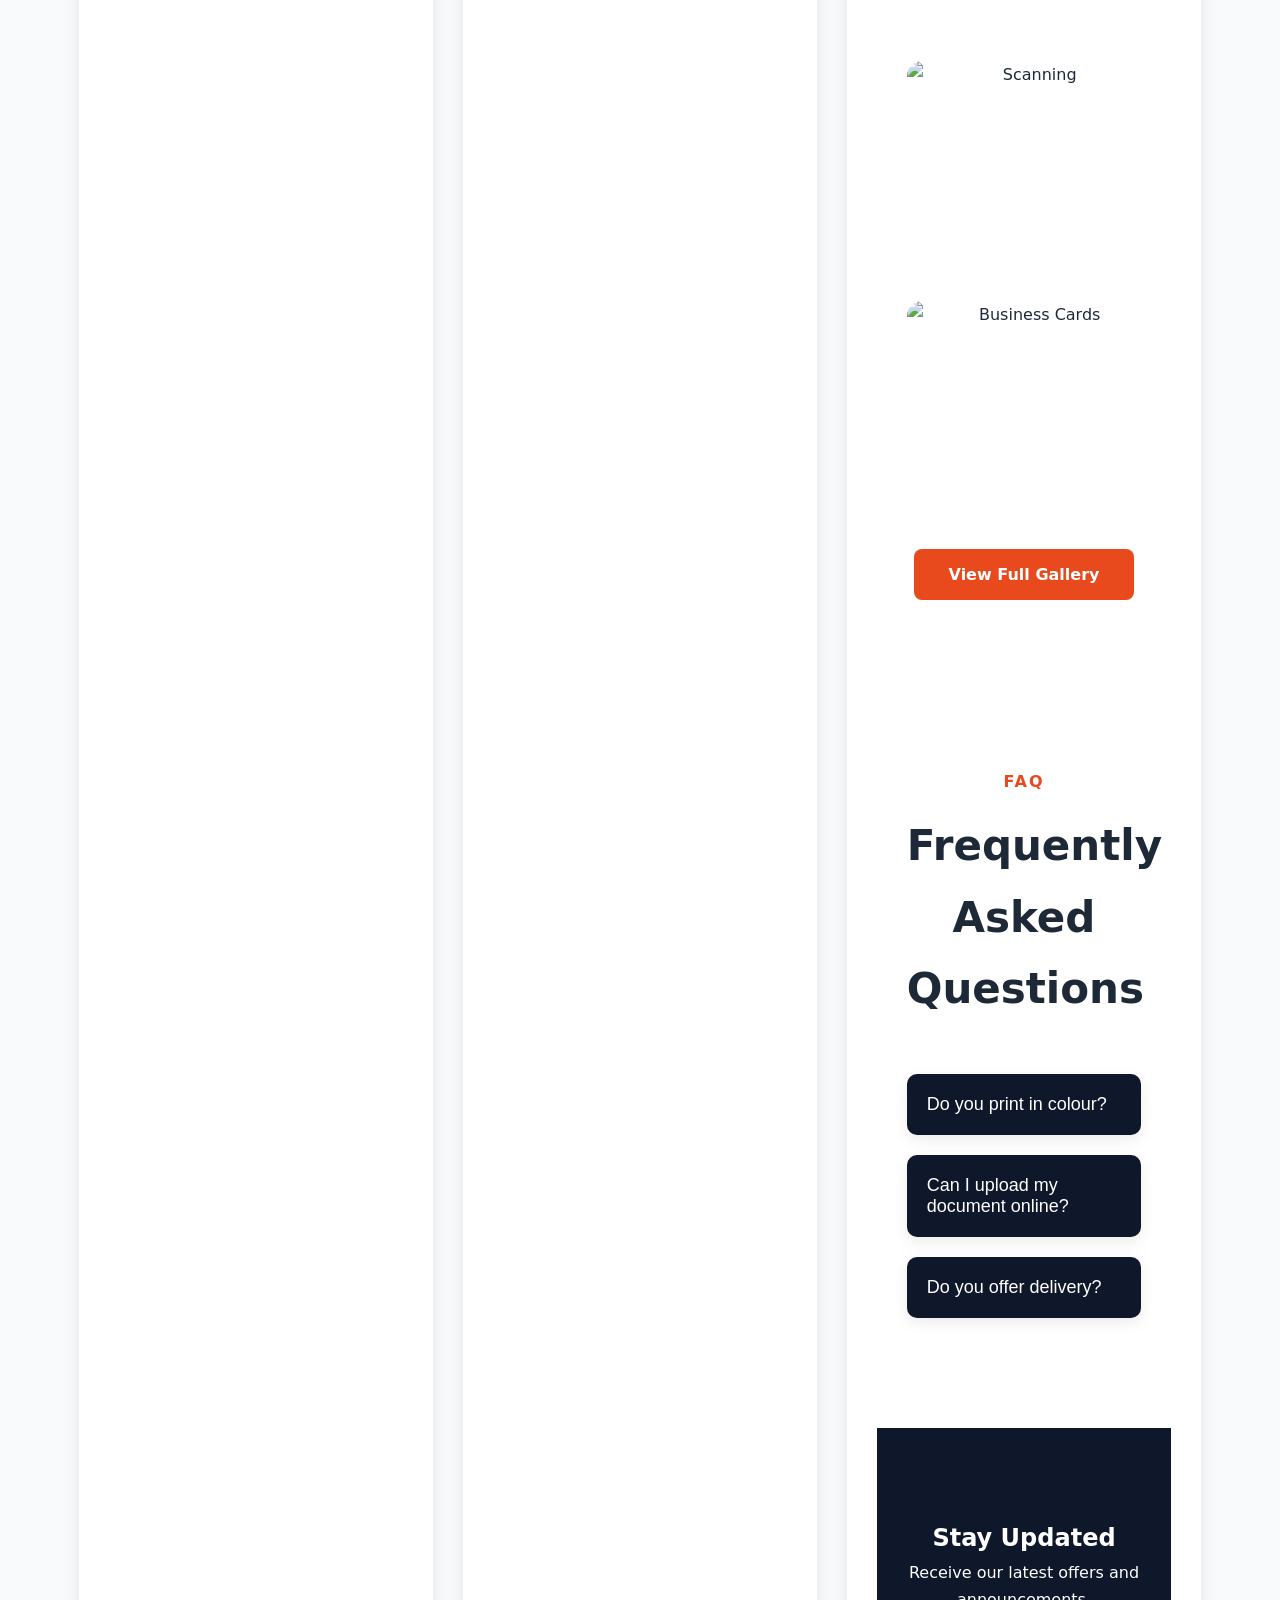
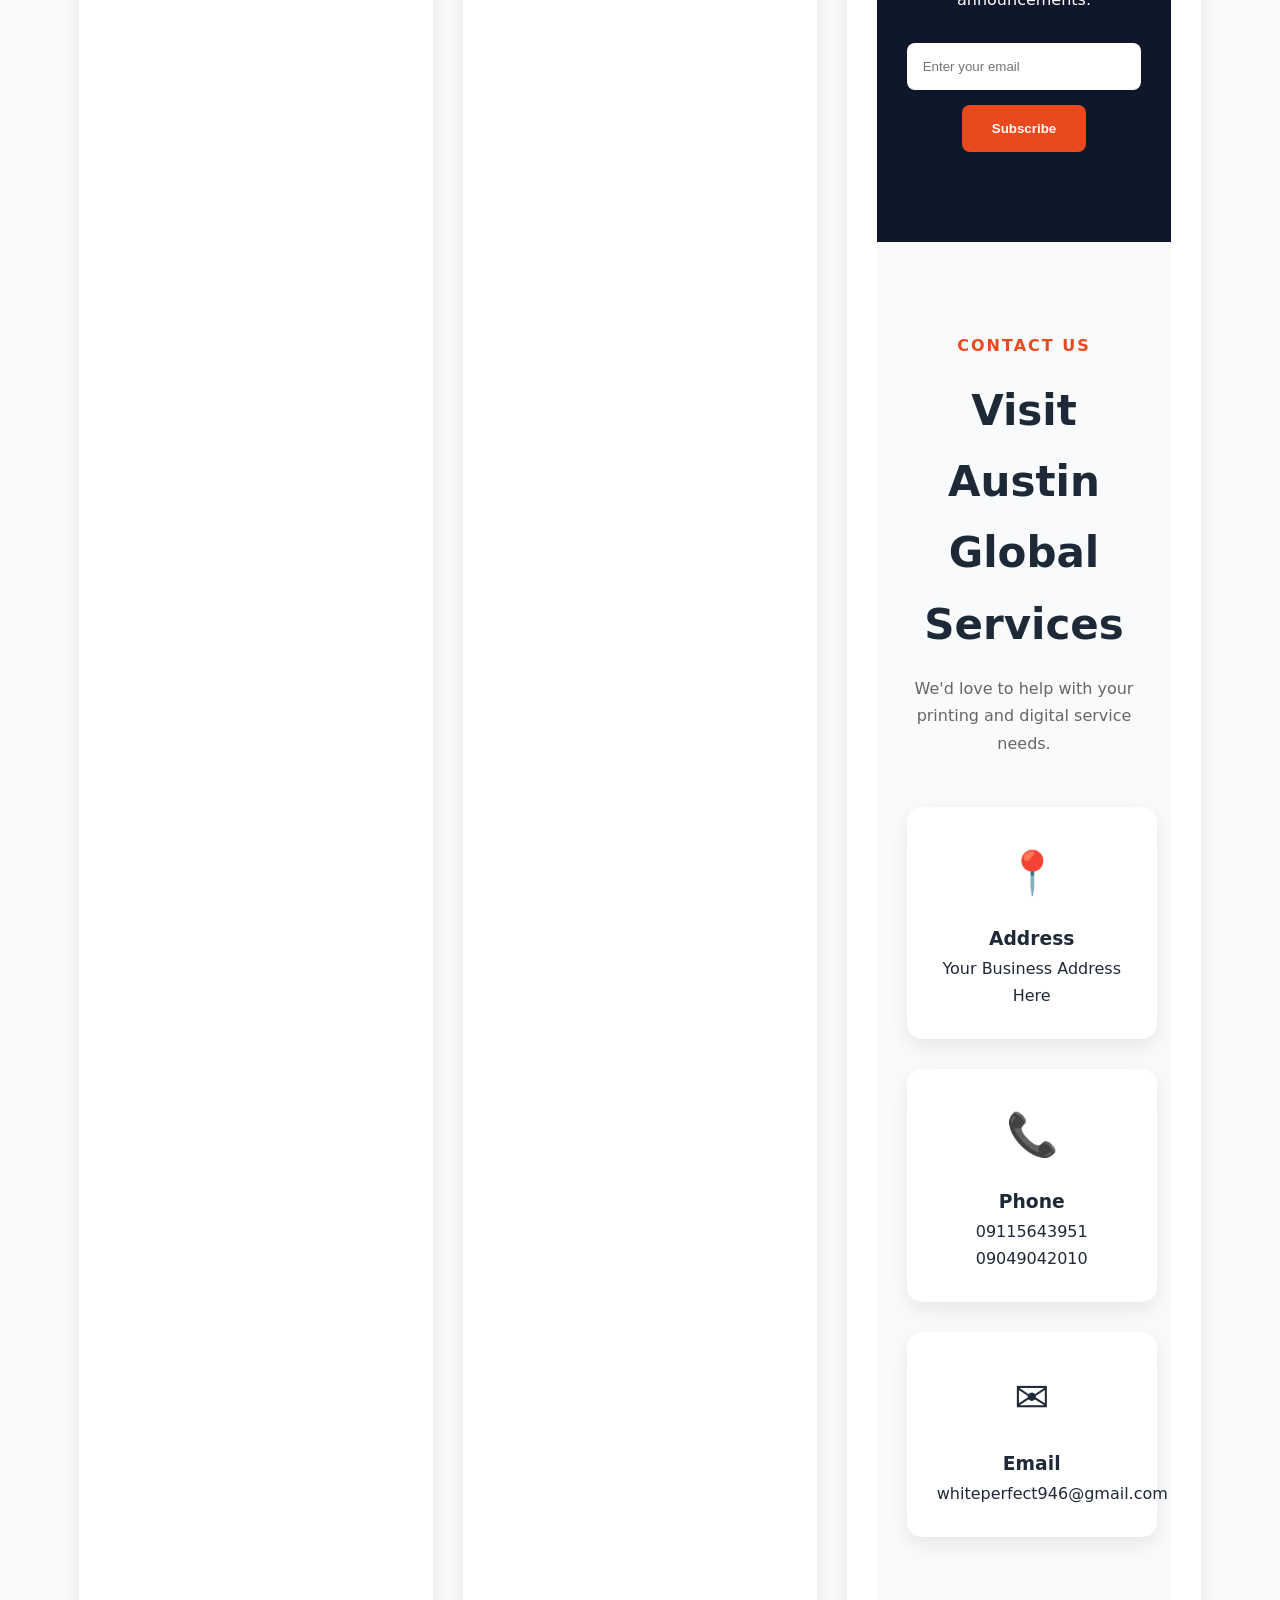
==== commit 055d1cde: "Update index.html" ====
--- a/index.html
+++ b/index.html
@@ -55,7 +55,7 @@
             <a href="gallery.html">Gallery</a>
 
             <a href="pricing.html">Pricing</a>
-
+<br>
             <a href="about.html">About</a>
 
             <a href="contact.html">Contact</a>
@@ -227,7 +227,7 @@
 <li><a href="services.html">Services</a></li>
 
 <li><a href="gallery.html">Gallery</a></li>
-
+<br>
 <li><a href="pricing.html">Pricing</a></li>
 
 <li><a href="contact.html">Contact</a></li>
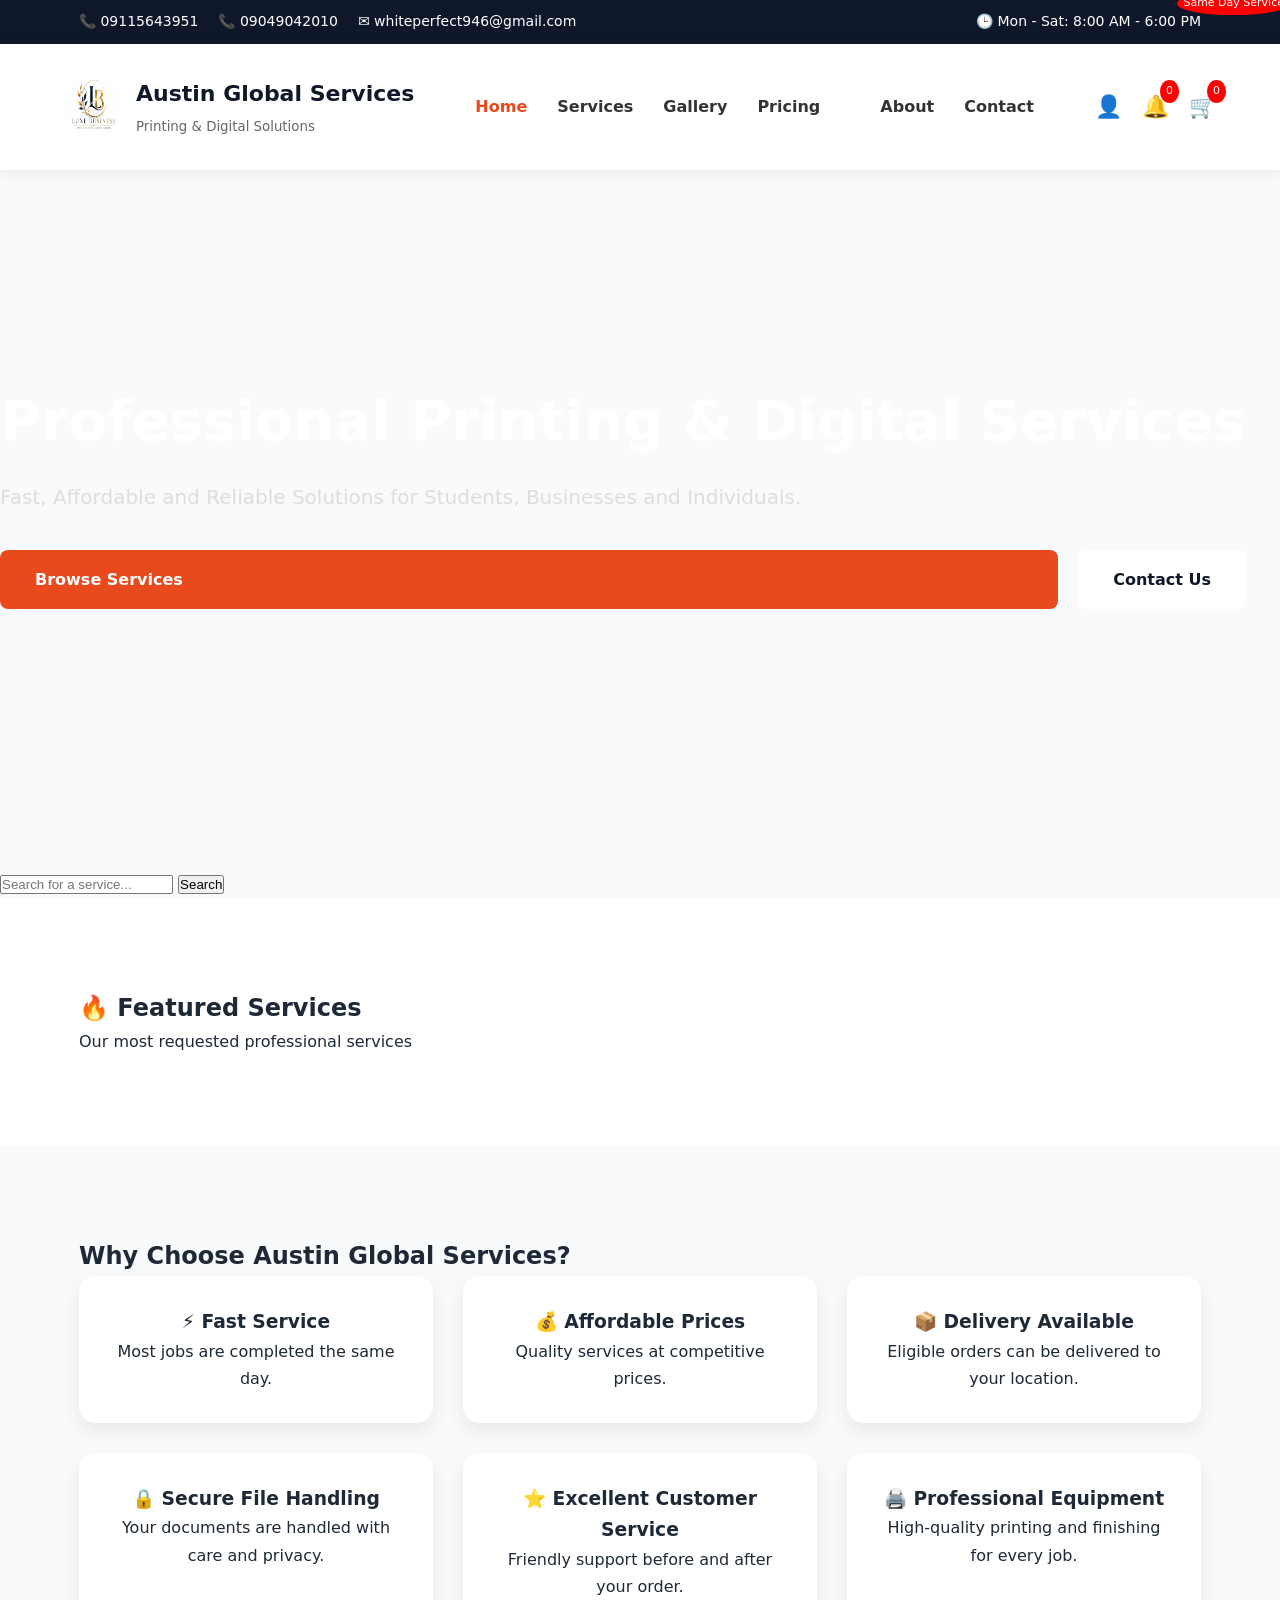
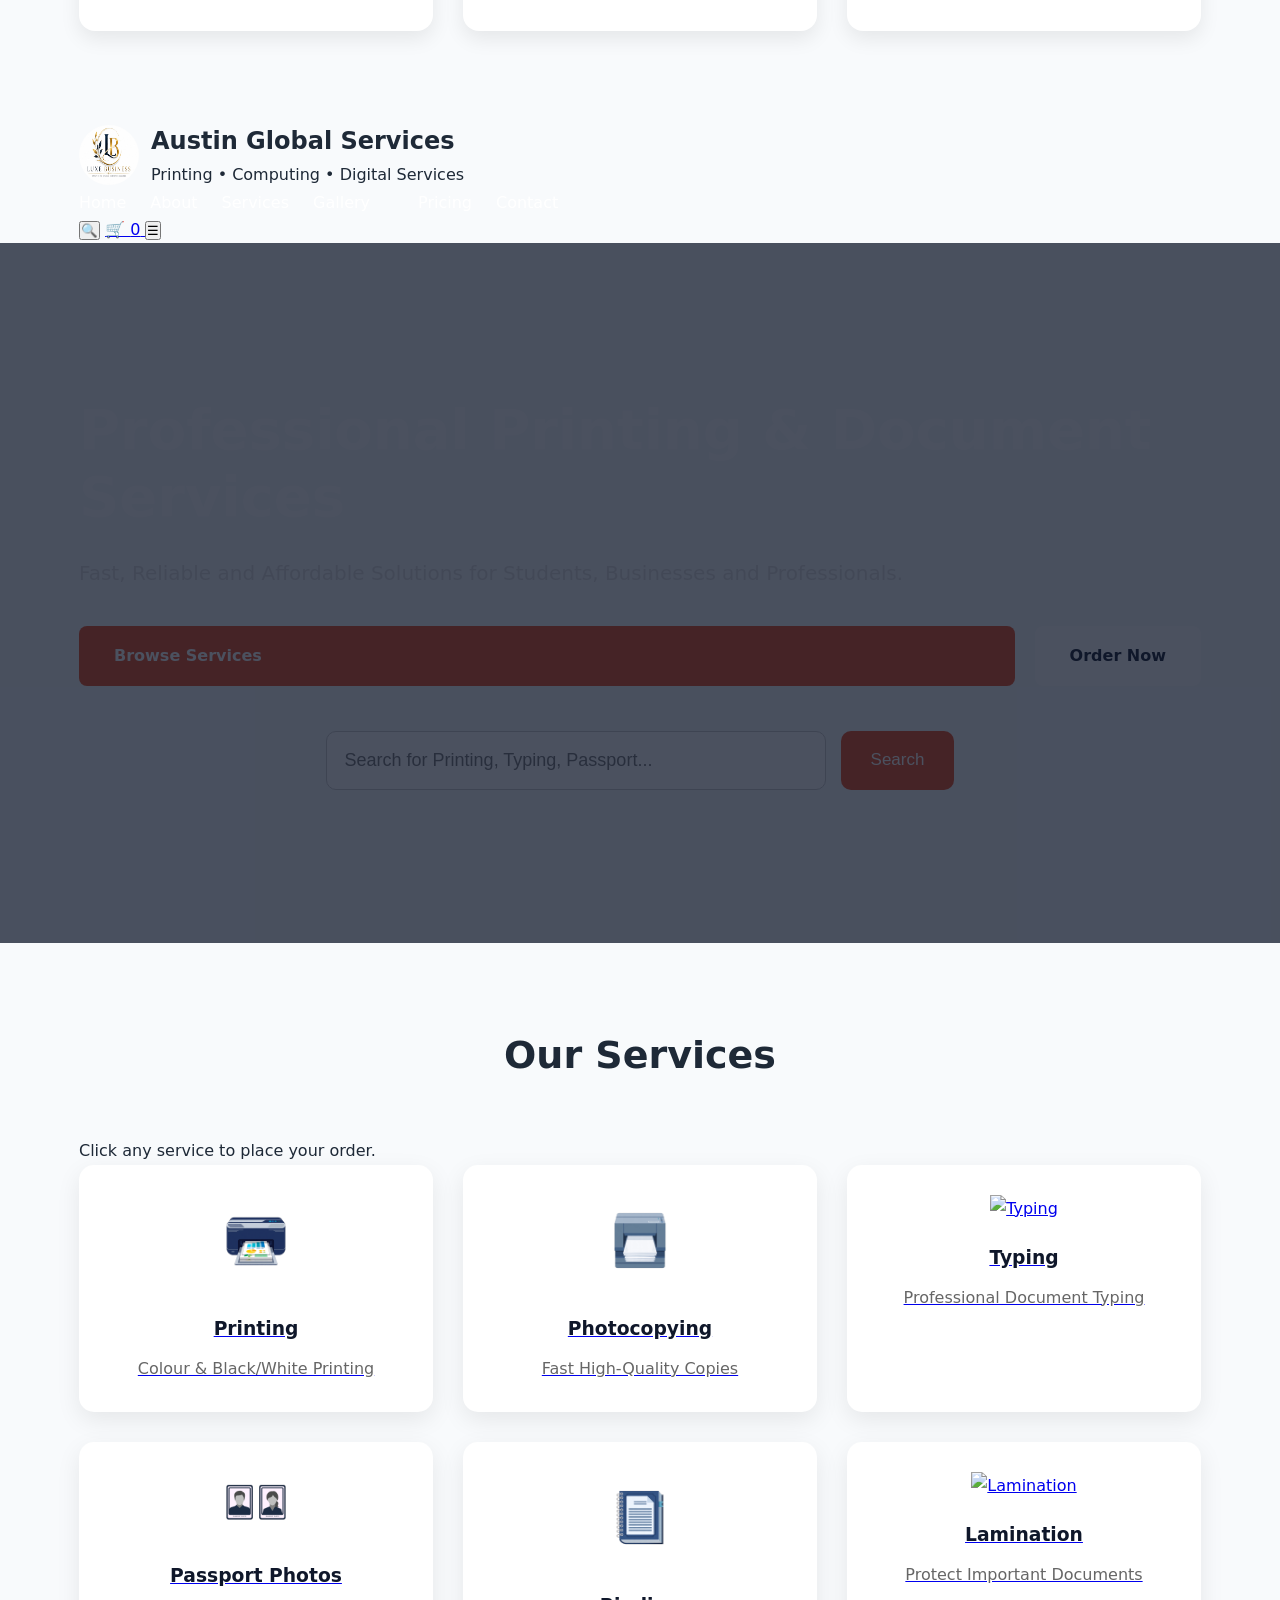
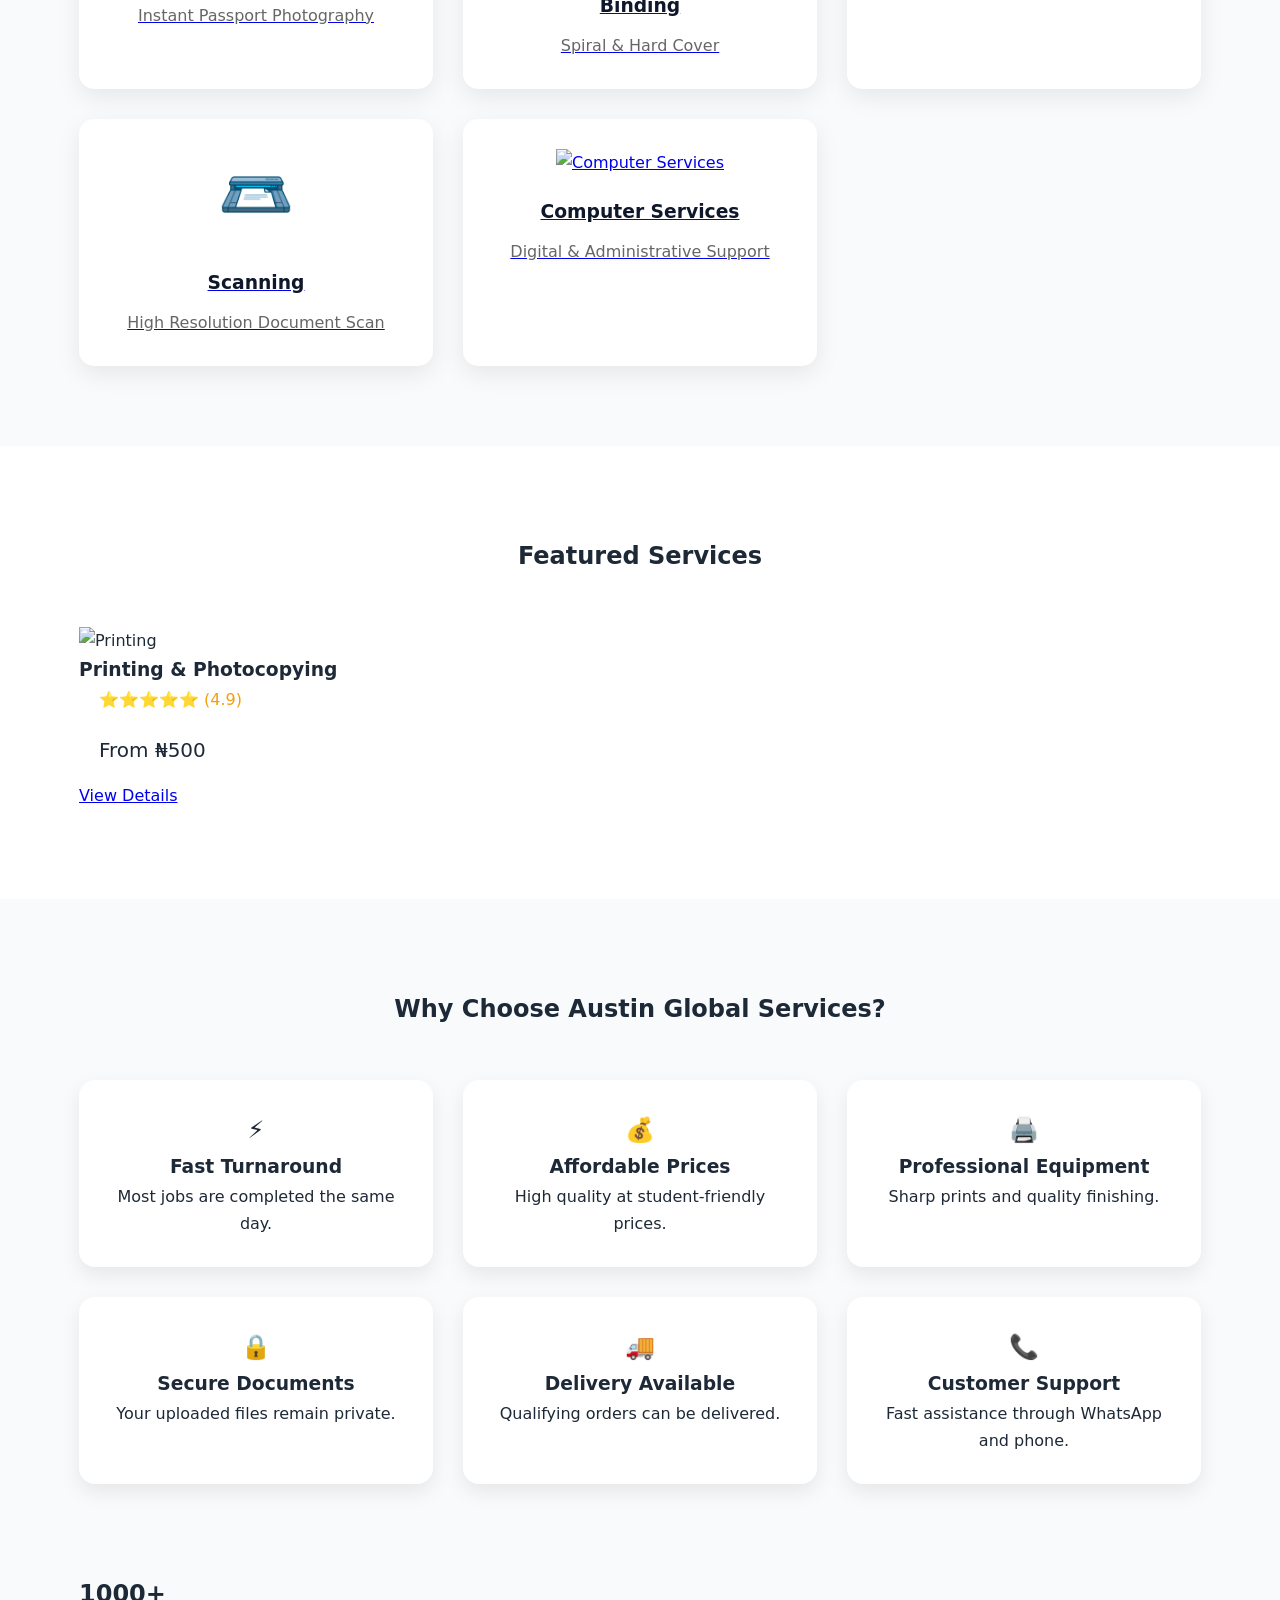
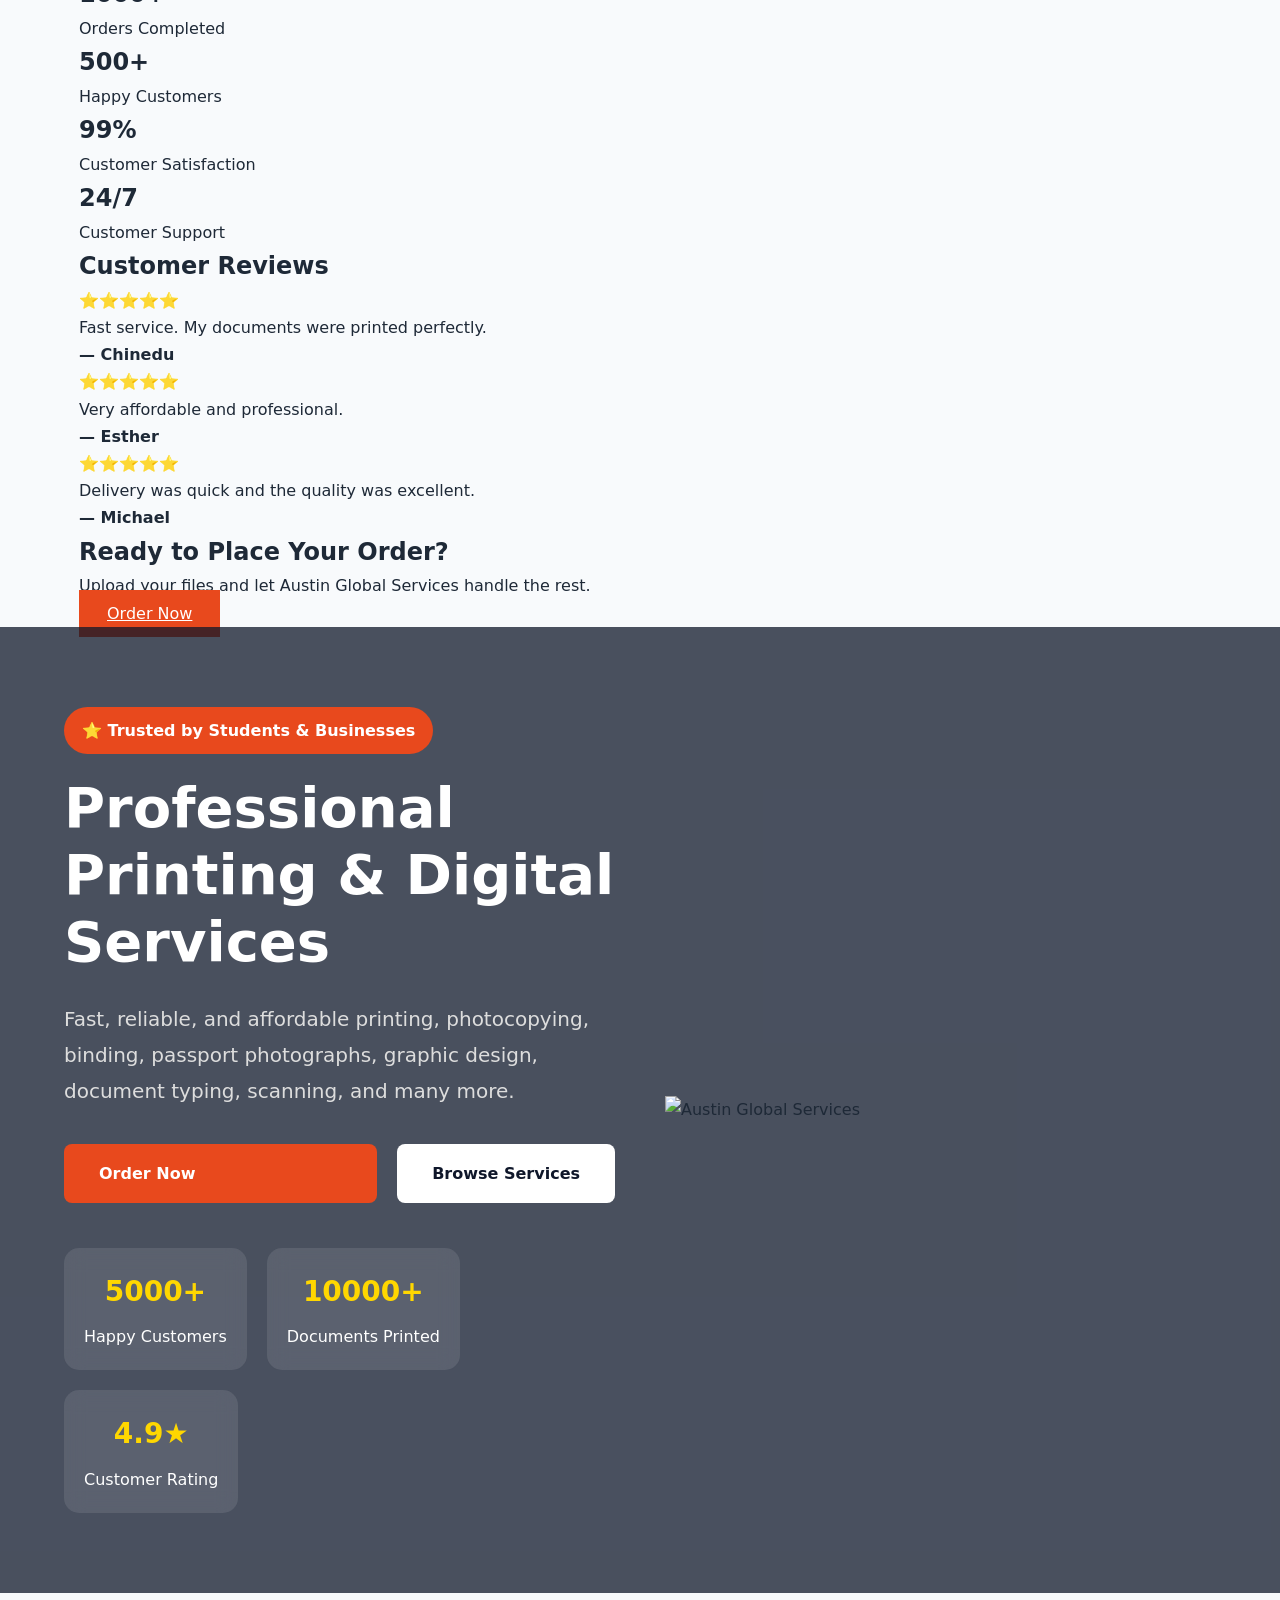
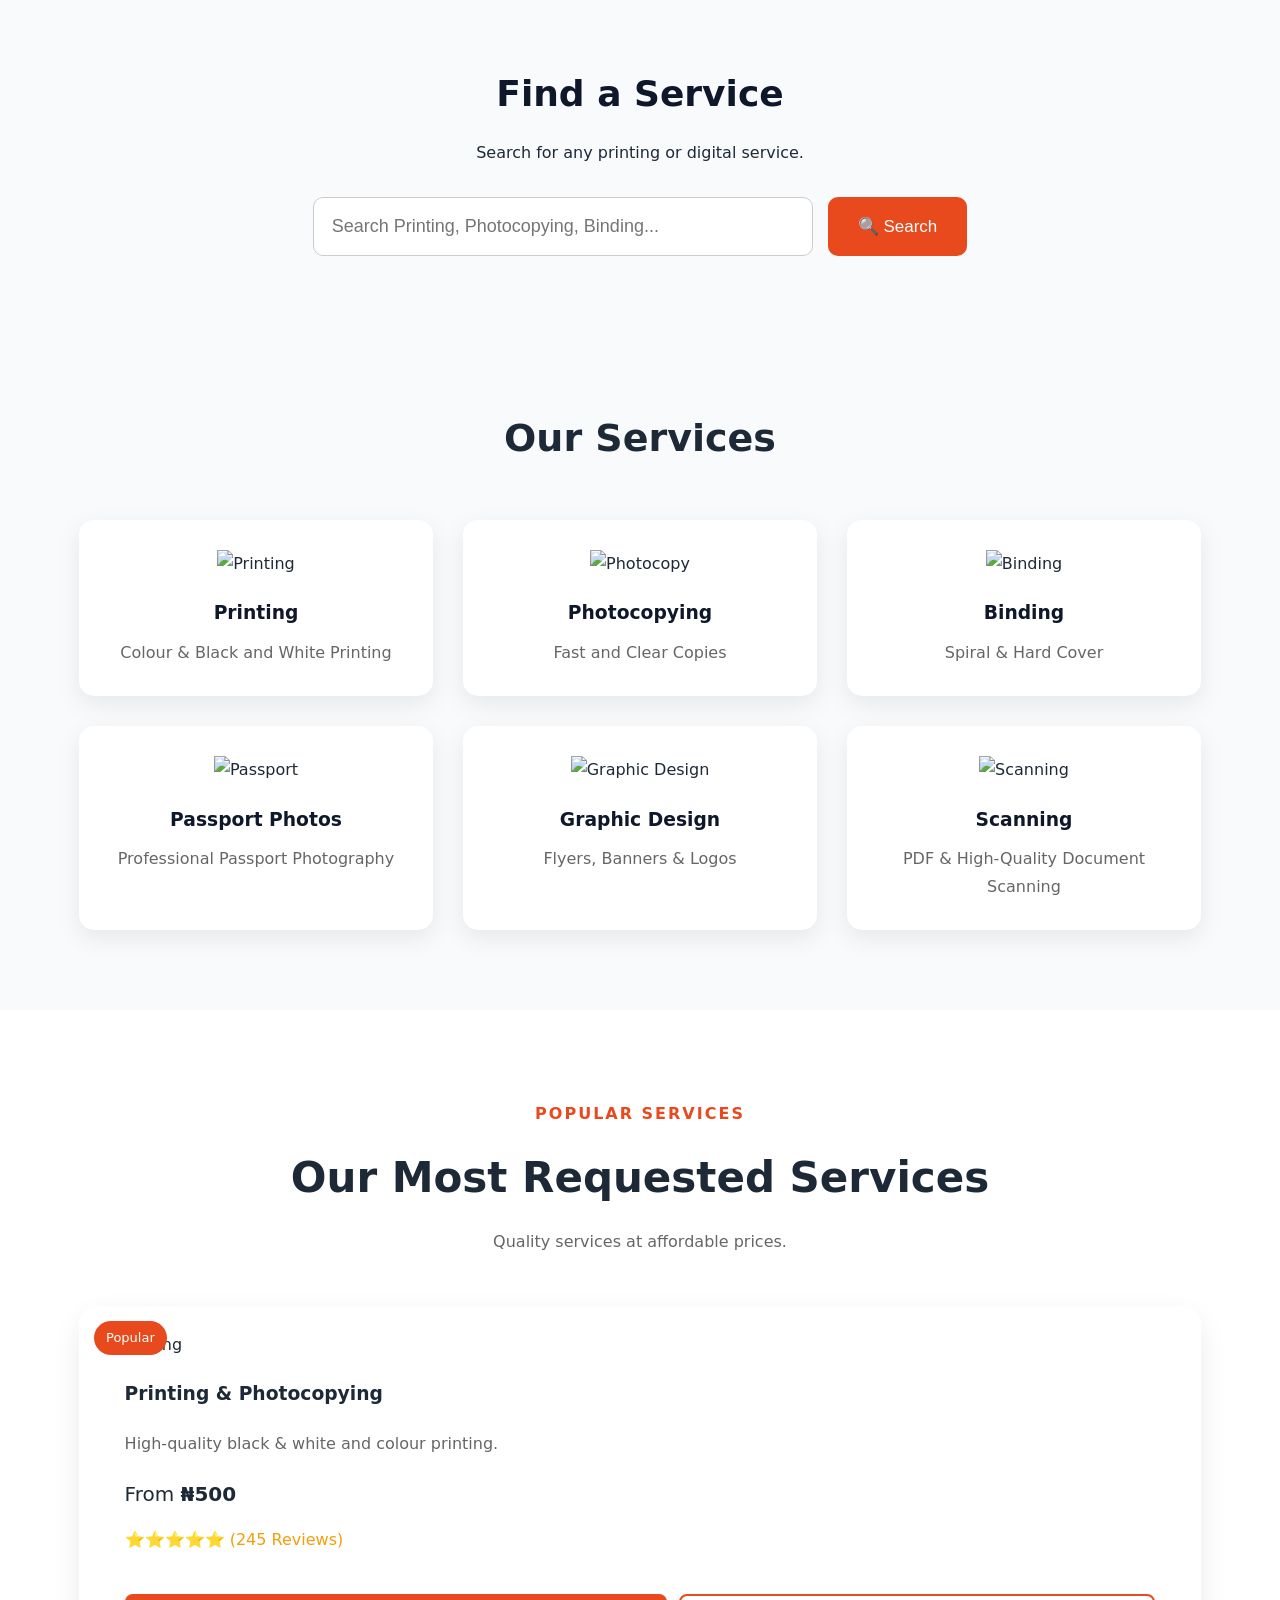
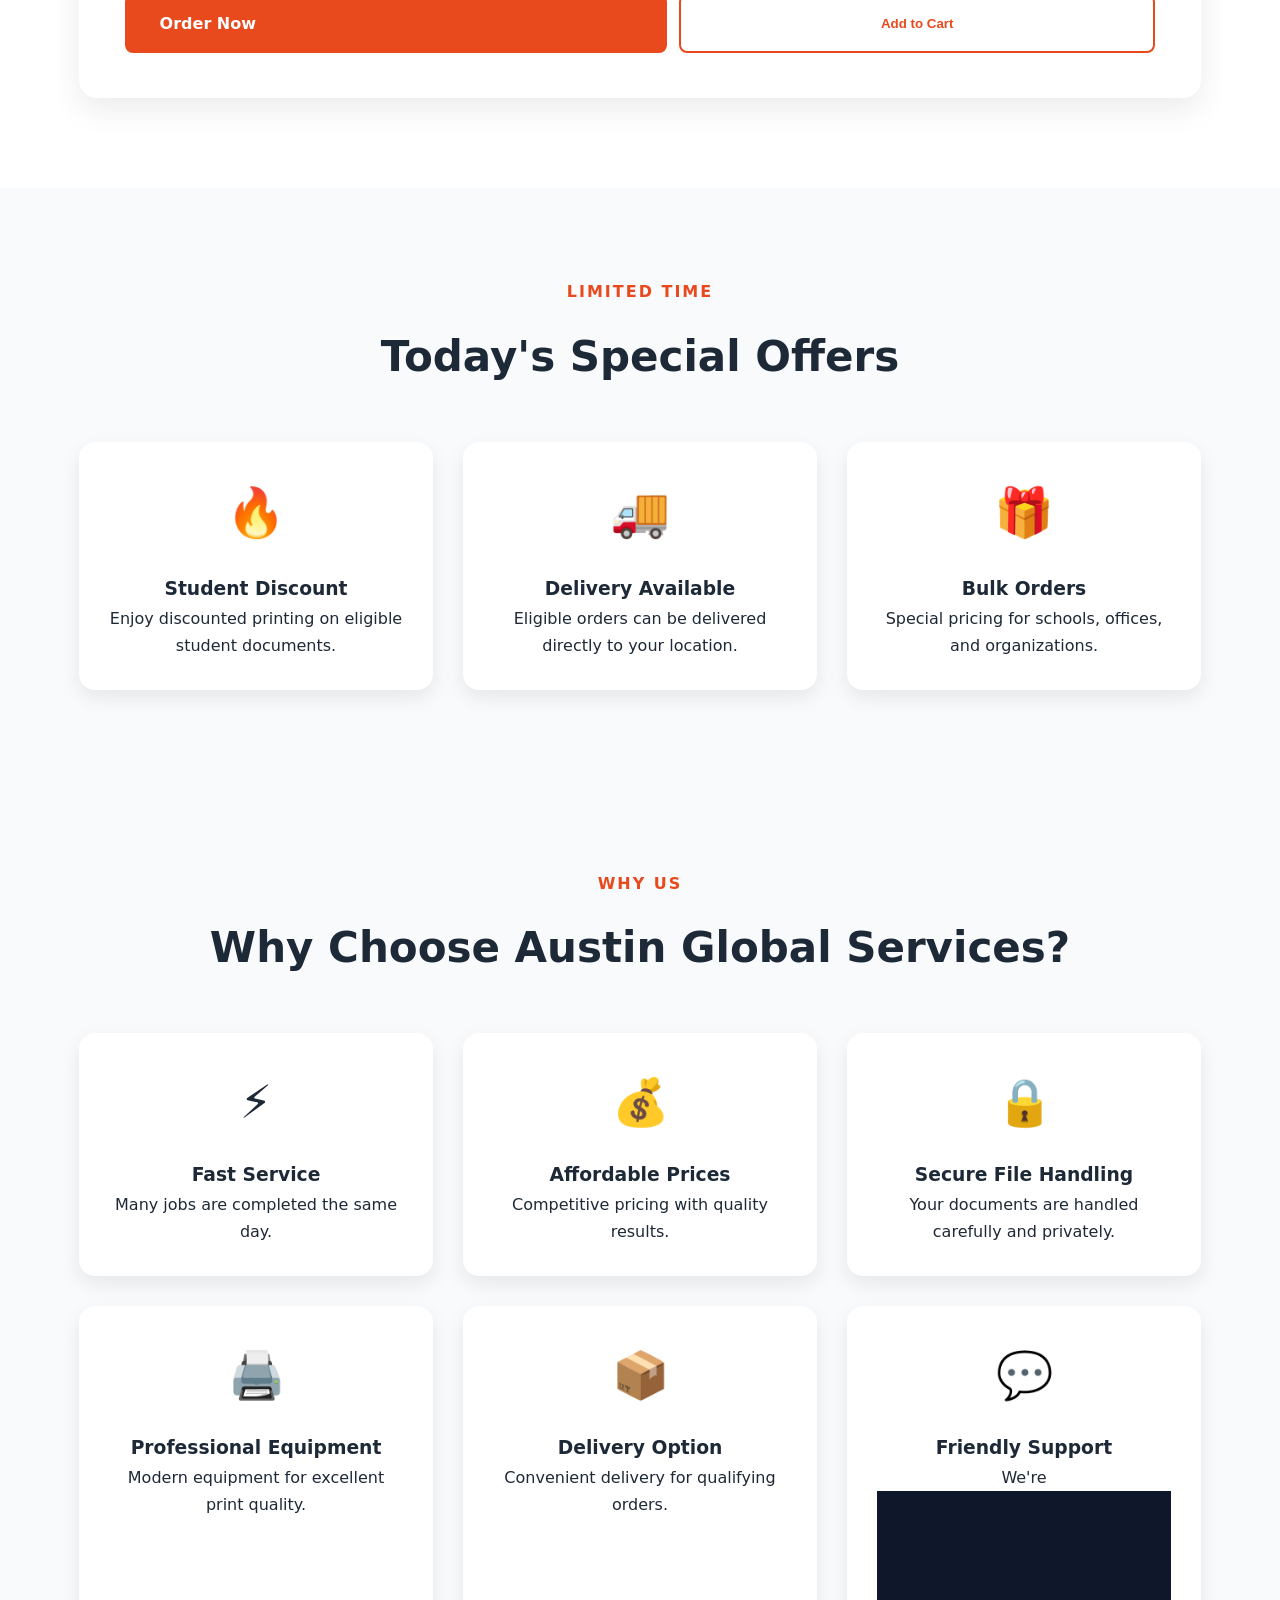
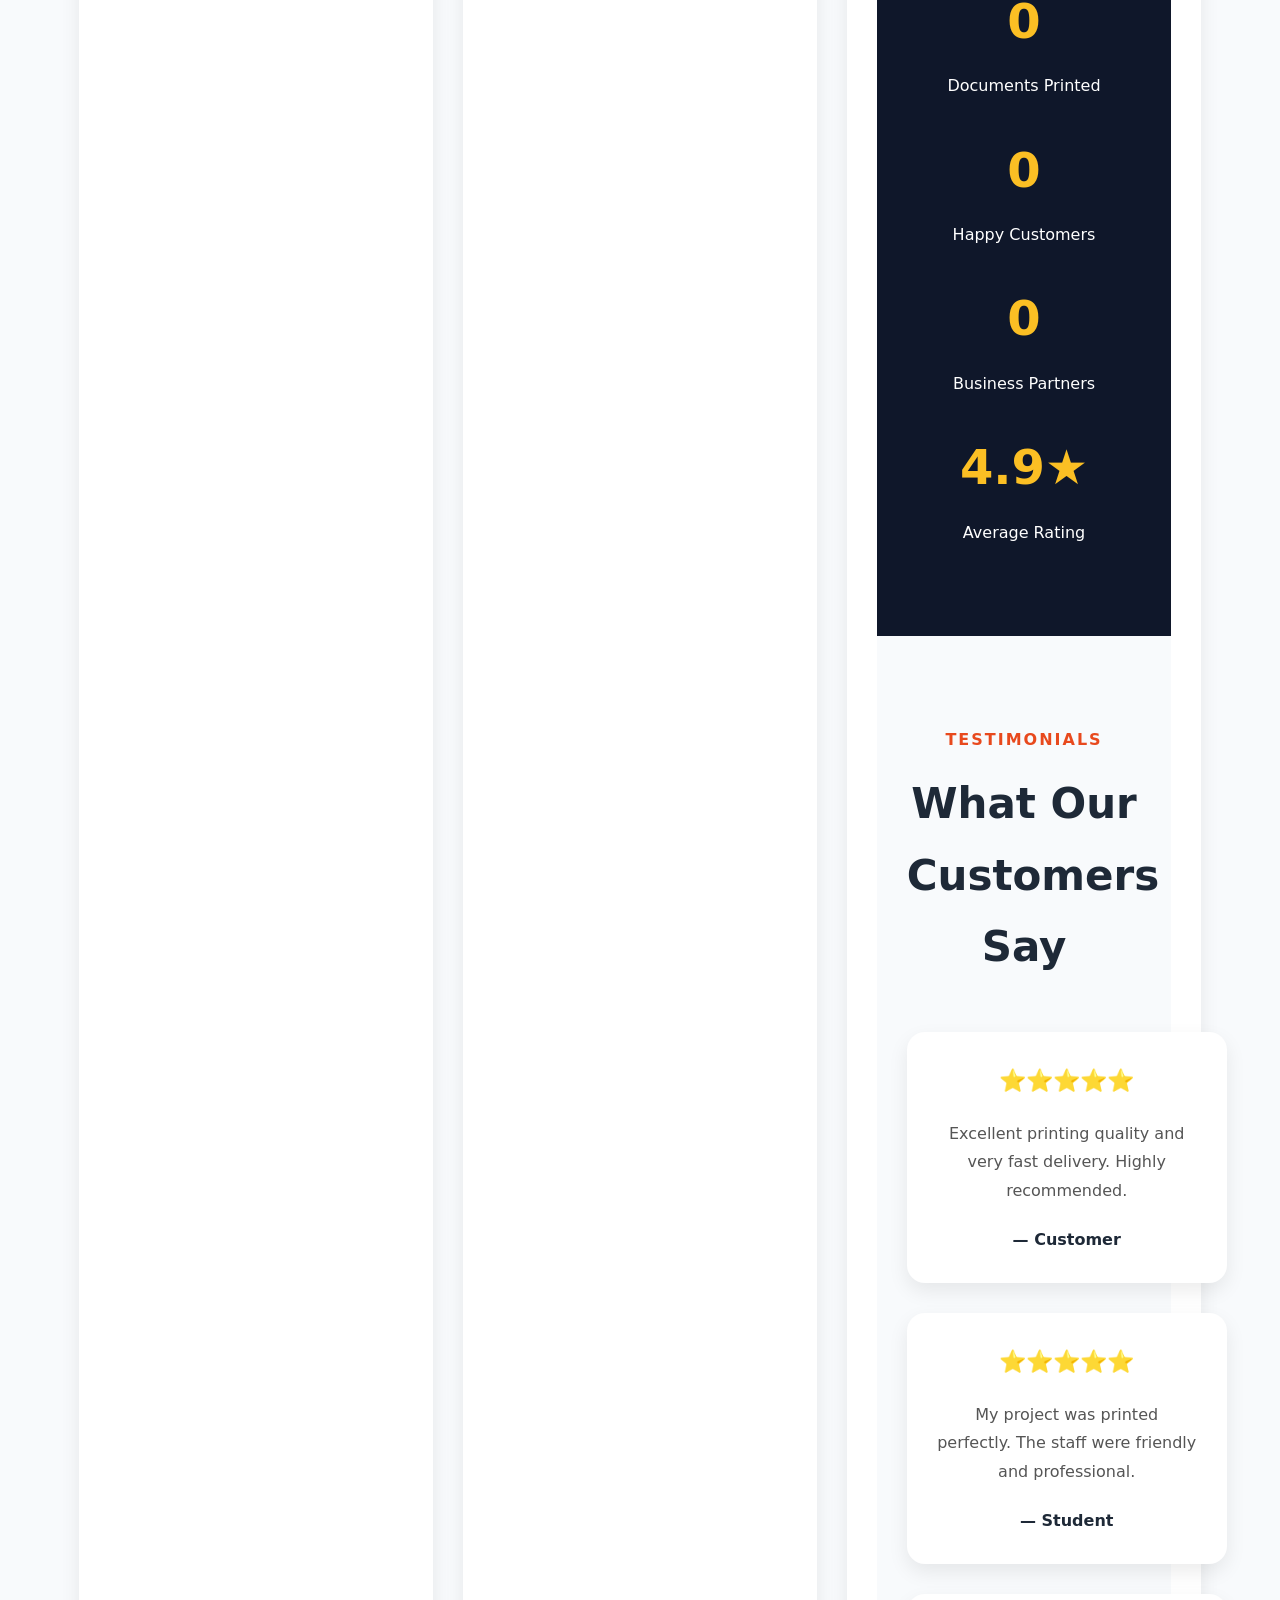
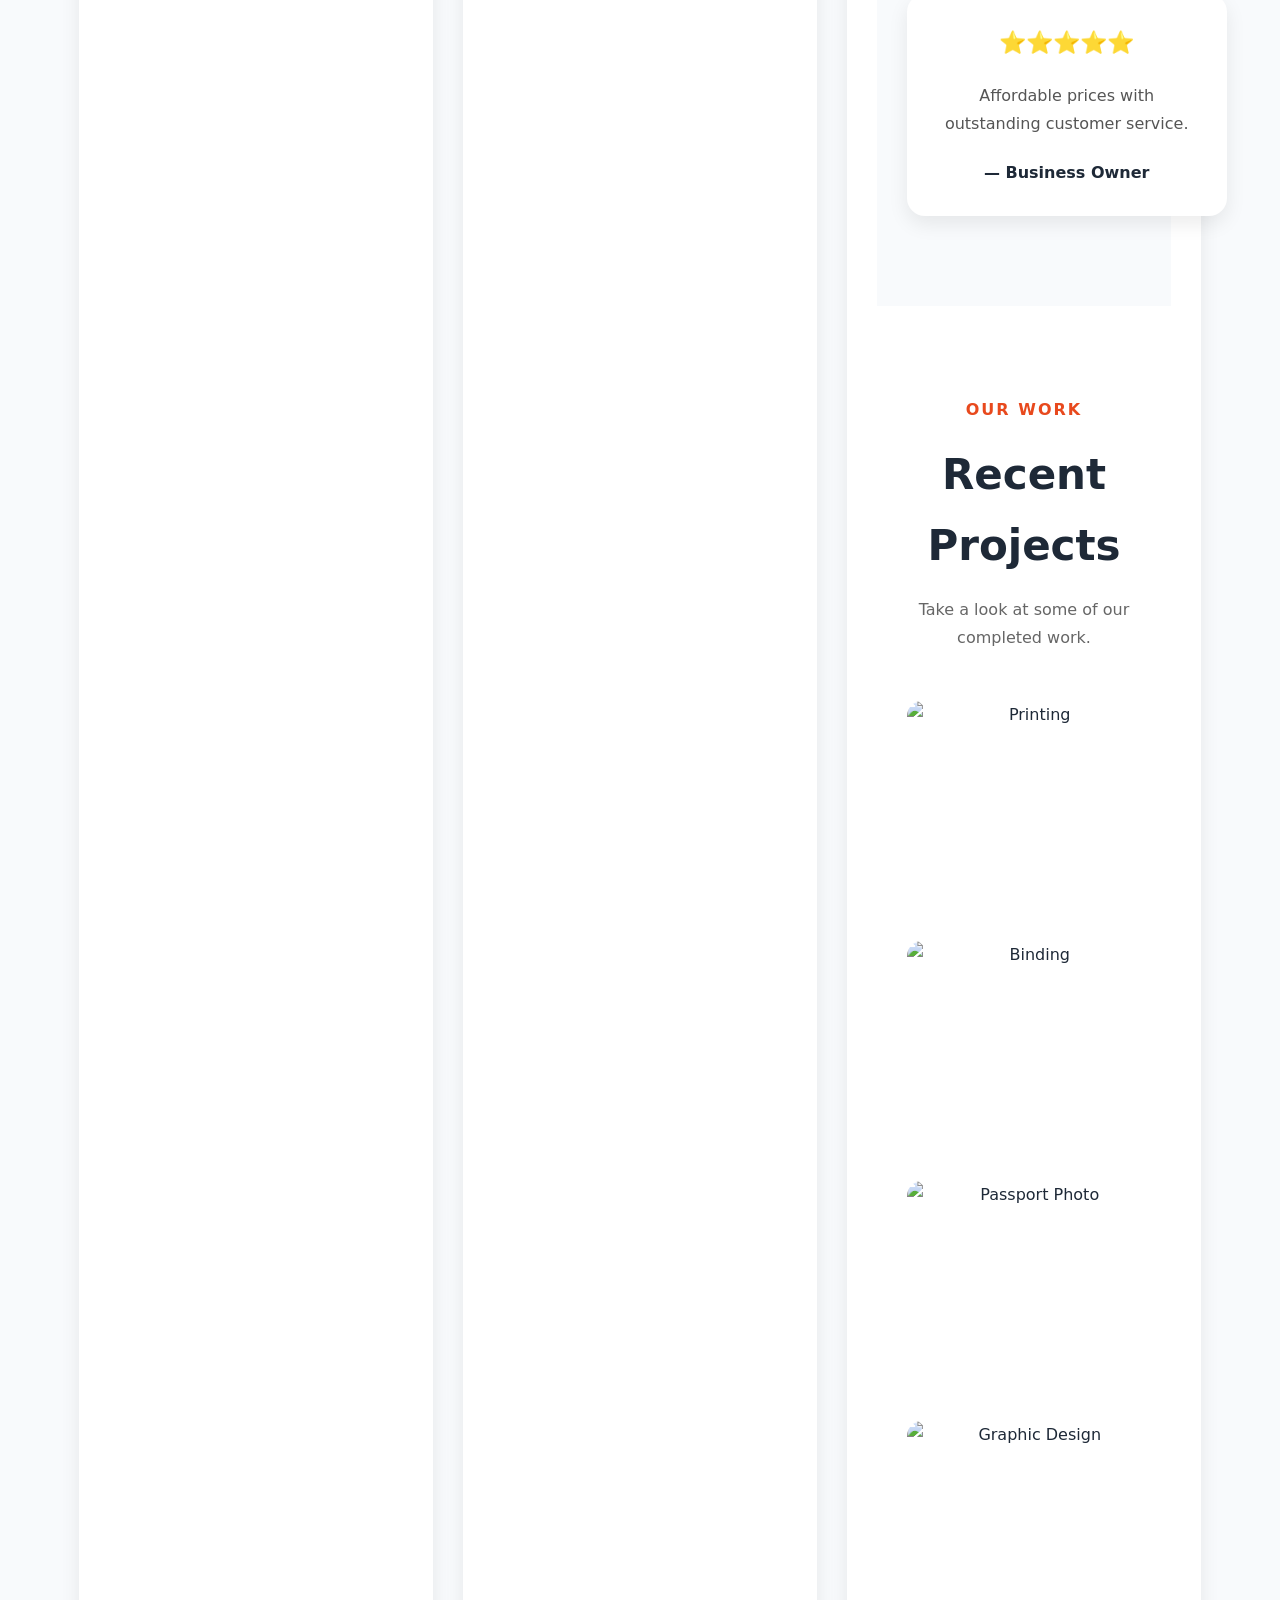
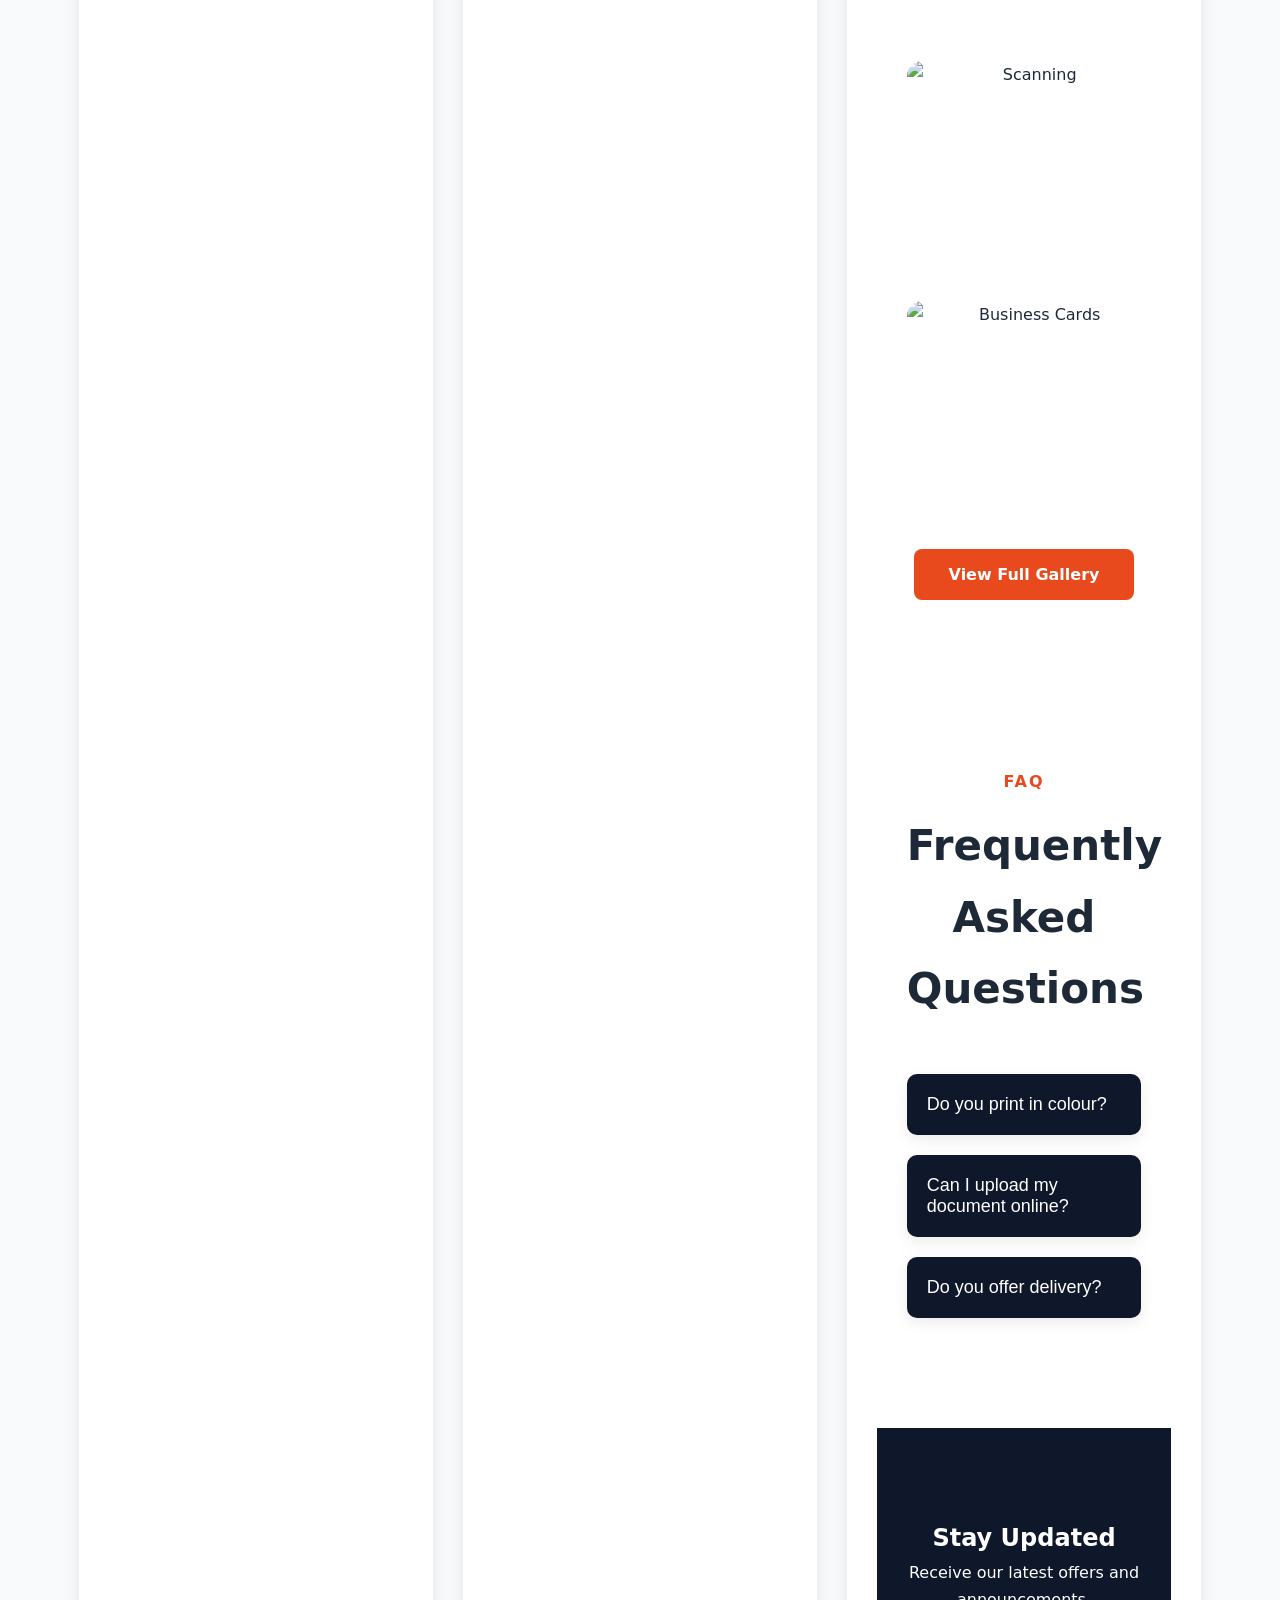
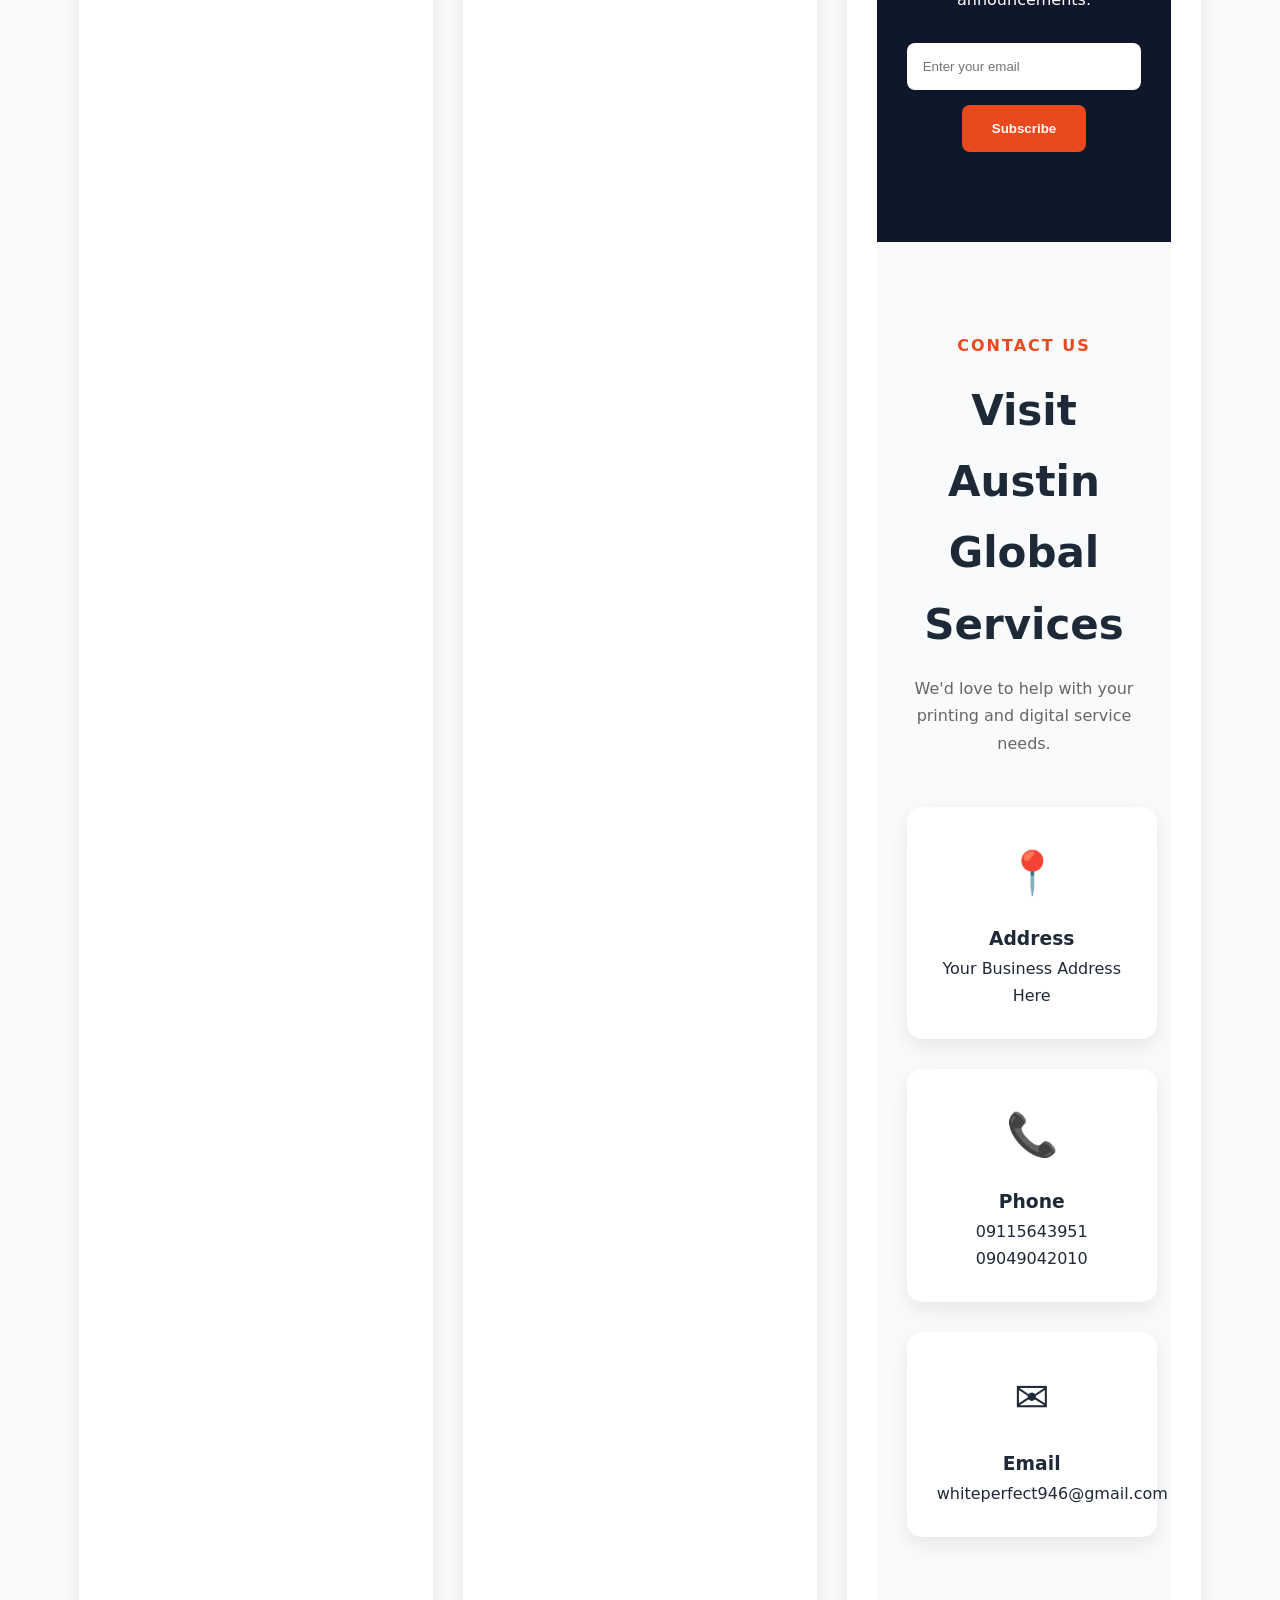
==== commit 5dbcdebf: "Update index.html" ====
--- a/index.html
+++ b/index.html
@@ -55,6 +55,7 @@
             <a href="gallery.html">Gallery</a>
 
             <a href="pricing.html">Pricing</a>
+
 <br>
             <a href="about.html">About</a>
 
